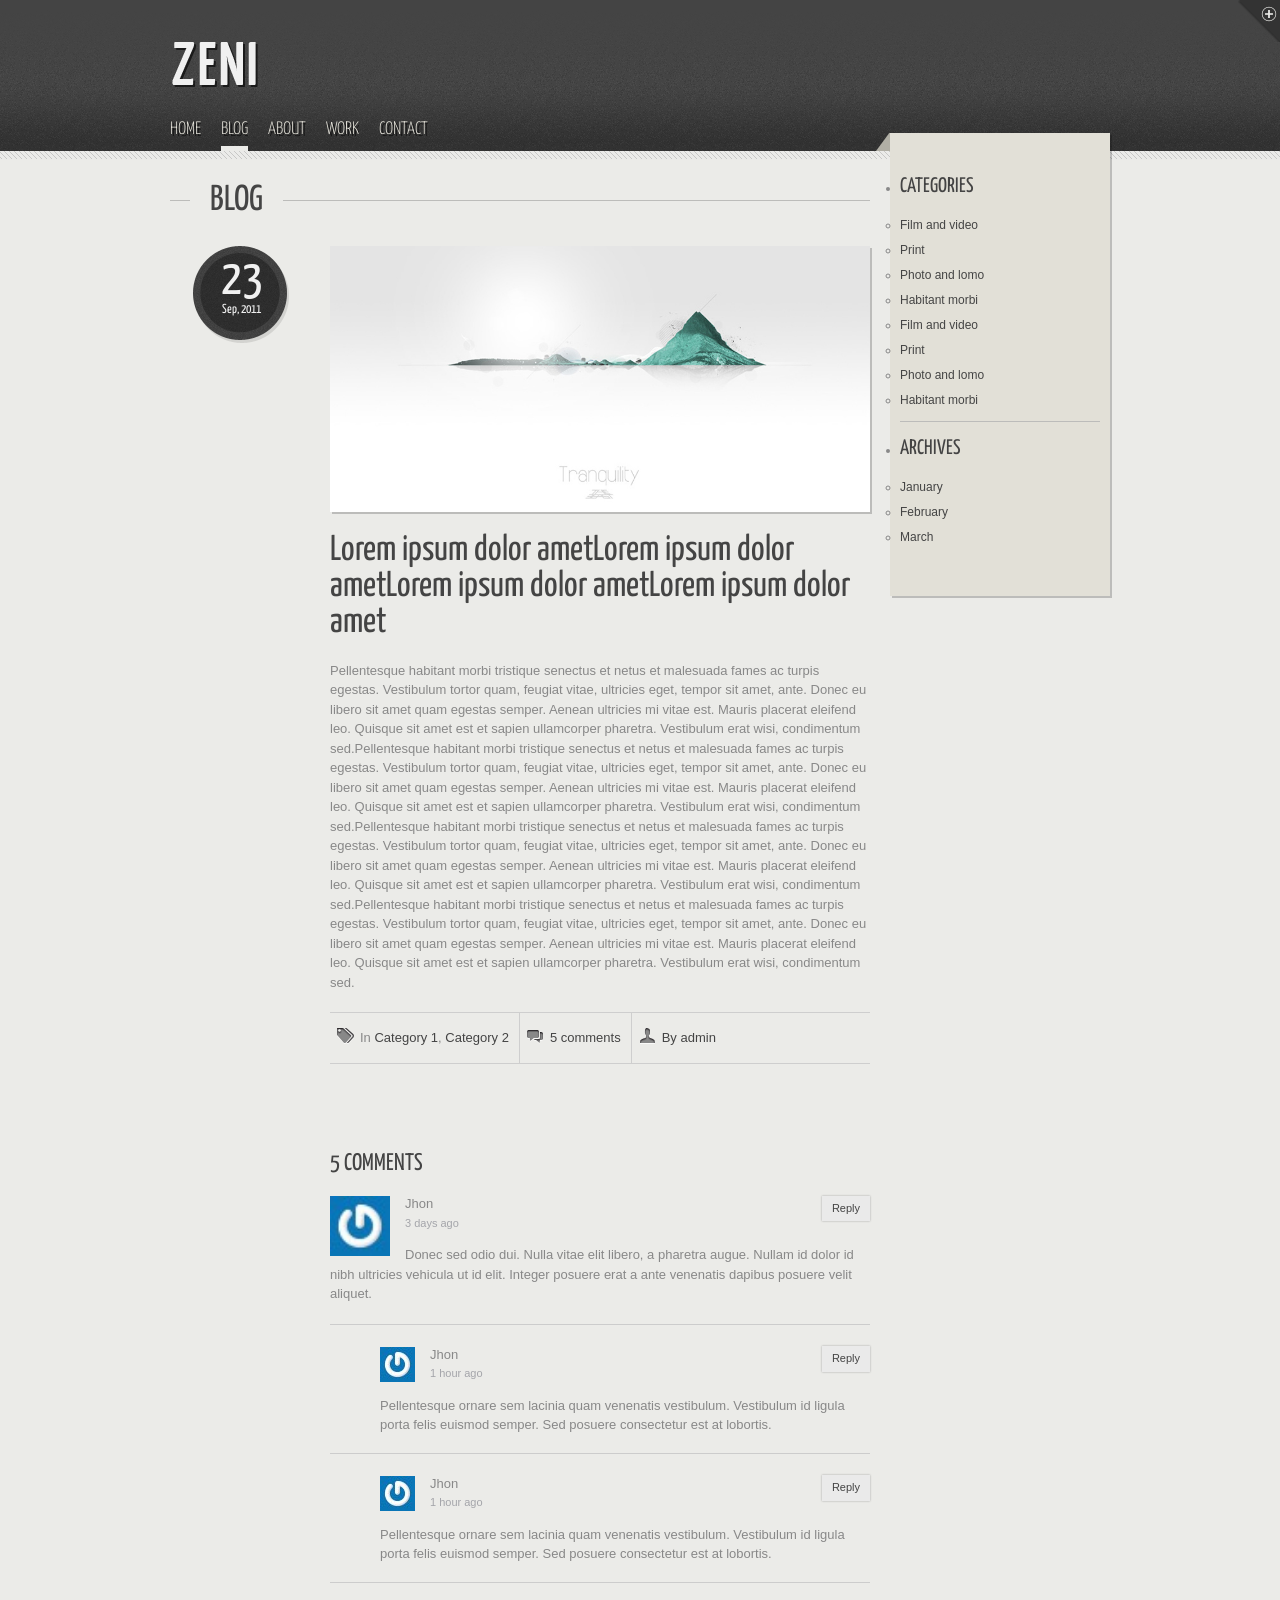
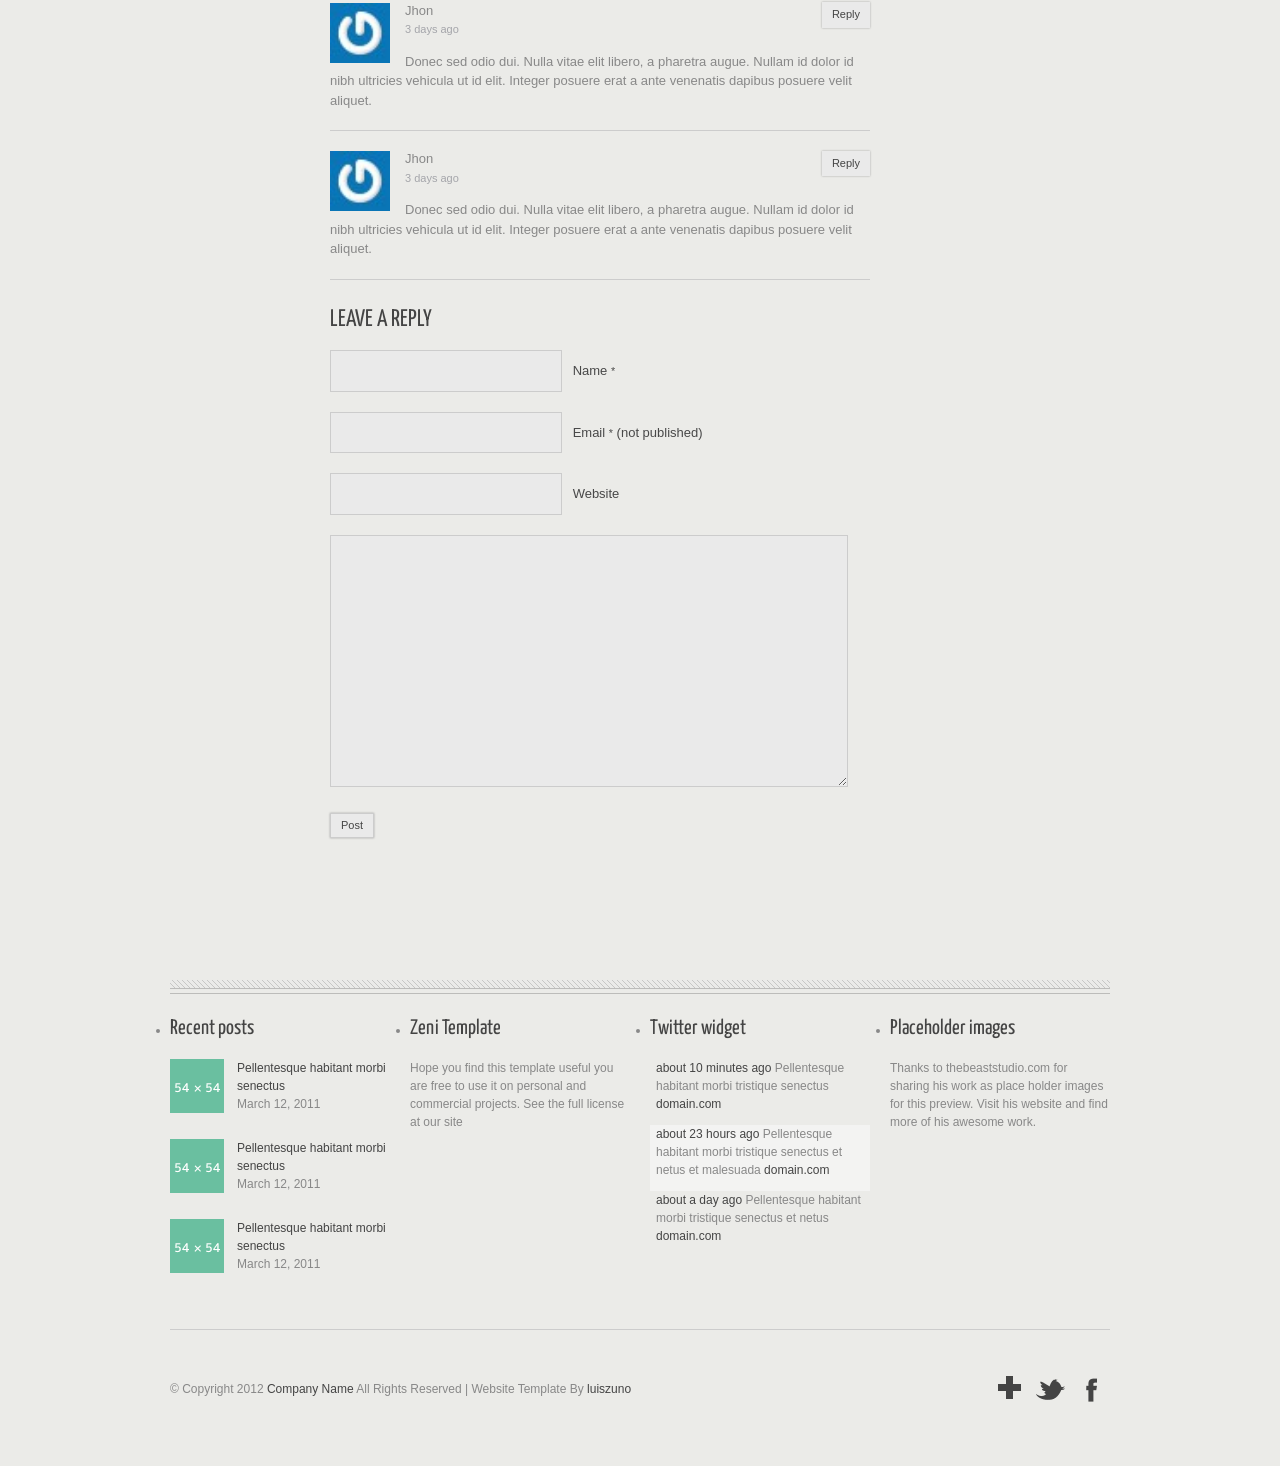
==== single.html @ a1947a01 "updated theme" ====
<!doctype html>
<html class="no-js" lang="en">
<head>
<title>Zeni | Single</title>
<meta charset="utf-8">
<!--[if lt IE 9]><script src="js/html5.js"></script><![endif]-->
<link rel="stylesheet" media="all" href="css/style.css">
<meta name="viewport" content="width=device-width, initial-scale=1">
<!-- JS -->
<script src="js/jquery-1.6.4.min.js"></script>
<script src="js/css3-mediaqueries.js"></script>
<script src="js/custom.js"></script>
<script src="js/tabs.js"></script>
<!-- Tweet -->
<link rel="stylesheet" href="css/jquery.tweet.css" media="all">
<!-- ENDS Tweet -->
<!-- superfish -->
<link rel="stylesheet" media="screen" href="css/superfish.css">
<script src="js/superfish-1.4.8/js/hoverIntent.js"></script>
<script src="js/superfish-1.4.8/js/superfish.js"></script>
<script src="js/superfish-1.4.8/js/supersubs.js"></script>
<!-- ENDS superfish -->
<!-- prettyPhoto -->
<script src="js/prettyPhoto/js/jquery.prettyPhoto.js"></script>
<link rel="stylesheet" href="js/prettyPhoto/css/prettyPhoto.css"  media="screen">
<!-- ENDS prettyPhoto -->
<!-- poshytip -->
<link rel="stylesheet" href="js/poshytip-1.1/src/tip-twitter/tip-twitter.css">
<link rel="stylesheet" href="js/poshytip-1.1/src/tip-yellowsimple/tip-yellowsimple.css">
<script src="js/poshytip-1.1/src/jquery.poshytip.min.js"></script>
<!-- ENDS poshytip -->
<!-- GOOGLE FONTS -->
<link href='http://fonts.googleapis.com/css?family=Yanone+Kaffeesatz:400,300' rel='stylesheet' type='text/css'>
<!-- Flex Slider -->
<link rel="stylesheet" href="css/flexslider.css">
<script src="js/jquery.flexslider-min.js"></script>
<!-- ENDS Flex Slider -->
<!-- Less framework -->
<link rel="stylesheet" media="all" href="css/lessframework.css">
<!-- modernizr -->
<script src="js/modernizr.js"></script>
<!-- SKIN -->
<link rel="stylesheet" media="all" href="css/skin.css">
<!-- reply move form -->
<script src="js/moveform.js"></script>
</head>
<body>
<header class="clearfix">
  <!-- top widget -->
  <div id="top-widget-holder">
    <div class="wrapper">
      <div id="top-widget">
        <div class="padding">
          <ul  class="widget-cols clearfix">
            <li class="first-col">
              <div class="widget-block">
                <h4>Recent posts</h4>
                <div class="recent-post"> <a href="#" class="thumb"><img src="img/dummies/54x54.gif" alt=""></a>
                  <div class="post-head"> <a href="#">Pellentesque habitant morbi senectus</a><span> March 12, 2011</span> </div>
                </div>
                <div class="recent-post"> <a href="#" class="thumb"><img src="img/dummies/54x54.gif" alt=""></a>
                  <div class="post-head"> <a href="#">Pellentesque habitant morbi senectus</a><span> March 12, 2011</span> </div>
                </div>
                <div class="recent-post"> <a href="#" class="thumb"><img src="img/dummies/54x54.gif" alt=""></a>
                  <div class="post-head"> <a href="#">Pellentesque habitant morbi senectus</a><span> March 12, 2011</span> </div>
                </div>
              </div>
            </li>
            <li class="second-col">
              <div class="widget-block">
                <h4>Dummy text</h4>
                <p>Pellentesque habitant morbi tristique senectus et netus et malesuada fames ac turpis egestas. Vestibulum tortor quam, feugiat vitae, ultricies ege. Aenean ultricies mi vitae est. Mauris placerat eleifend leo.</p>
                <p>Pellentesque habitant morbi tristique senectus et netus et malesuada.</p>
              </div>
            </li>
            <li class="third-col">
              <div class="widget-block">
                <h4>Dummy text</h4>
                <p>Pellentesque habitant morbi tristique senectus et netus et malesuada fames ac turpis egestas. Vestibulum tortor quam, feugiat vitae, ultricies ege. Aenean ultricies mi vitae est. Mauris placerat eleifend leo.</p>
                <p>Pellentesque habitant morbi tristique senectus et netus et malesuada.</p>
              </div>
            </li>
            <li class="fourth-col">
              <div class="widget-block">
                <h4>Dummy text</h4>
                <p>Pellentesque habitant morbi tristique senectus et netus et malesuada fames ac turpis egestas. Vestibulum tortor quam, feugiat vitae, ultricies ege. Aenean ultricies mi vitae est. Mauris placerat eleifend leo.</p>
                <p>Pellentesque habitant morbi tristique senectus et netus et malesuada.</p>
              </div>
            </li>
          </ul>
        </div>
      </div>
    </div>
    <a href="#" id="top-open">Menu</a> </div>
  <!-- ENDS top-widget -->
  <div class="wrapper"> <a href="index.html" id="logo"><img  src="img/logo.png" alt=""></a>
    <nav>
      <ul id="nav" class="sf-menu">
        <li><a href="index.html">HOME</a></li>
        <li class="current-menu-item"><a href="blog.html">BLOG</a></li>
        <li><a href="page.html">ABOUT</a>
          <ul>
            <li><a href="#">Submenu</a></li>
            <li><a href="#">Submenu</a></li>
            <li><a href="#">Submenu</a></li>
          </ul>
        </li>
        <li><a href="portfolio.html">WORK</a></li>
        <li><a href="contact.html">CONTACT</a></li>
      </ul>
      <div id="combo-holder"></div>
    </nav>
  </div>
</header>
<!-- MAIN -->
<div id="main">
  <div class="wrapper clearfix">
    <!-- posts list -->
    <div id="posts-list" class="single-post">
      <h2 class="page-heading"><span>BLOG</span></h2>
      <article class="format-standard">
        <div class="entry-date">
          <div class="number">23</div>
          <div class="year">Sep, 2011</div>
        </div>
        <div class="feature-image"> <a href="img/slides/01.jpg" data-rel="prettyPhoto"><img src="img/slides/01.jpg" alt=""></a> </div>
        <h2  class="post-heading"><a href="single.html">Lorem ipsum dolor ametLorem ipsum dolor ametLorem ipsum dolor ametLorem ipsum dolor amet</a></h2>
        <div class="post-content">Pellentesque habitant morbi tristique senectus et netus et malesuada fames ac turpis egestas. Vestibulum tortor quam, feugiat vitae, ultricies eget, tempor sit amet, ante. Donec eu libero sit amet quam egestas semper. Aenean ultricies mi vitae est. Mauris placerat eleifend leo. Quisque sit amet est et sapien ullamcorper pharetra. Vestibulum erat wisi, condimentum sed.Pellentesque habitant morbi tristique senectus et netus et malesuada fames ac turpis egestas. Vestibulum tortor quam, feugiat vitae, ultricies eget, tempor sit amet, ante. Donec eu libero sit amet quam egestas semper. Aenean ultricies mi vitae est. Mauris placerat eleifend leo. Quisque sit amet est et sapien ullamcorper pharetra. Vestibulum erat wisi, condimentum sed.Pellentesque habitant morbi tristique senectus et netus et malesuada fames ac turpis egestas. Vestibulum tortor quam, feugiat vitae, ultricies eget, tempor sit amet, ante. Donec eu libero sit amet quam egestas semper. Aenean ultricies mi vitae est. Mauris placerat eleifend leo. Quisque sit amet est et sapien ullamcorper pharetra. Vestibulum erat wisi, condimentum sed.Pellentesque habitant morbi tristique senectus et netus et malesuada fames ac turpis egestas. Vestibulum tortor quam, feugiat vitae, ultricies eget, tempor sit amet, ante. Donec eu libero sit amet quam egestas semper. Aenean ultricies mi vitae est. Mauris placerat eleifend leo. Quisque sit amet est et sapien ullamcorper pharetra. Vestibulum erat wisi, condimentum sed. </div>
        <div class="meta">
          <div class="categories">In <a href="#">Category 1</a>, <a href="#">Category 2</a></div>
          <div class="comments"><a href="#">5 comments </a></div>
          <div class="user"><a href="#">By admin</a></div>
        </div>
        <!-- comments list -->
        <div id="comments-wrap">
          <h3 class="heading">5 COMMENTS</h3>
          <ol class="commentlist">
            <li class="comment even thread-even depth-1" id="li-comment-1">
              <div id="comment-1" class="comment-body clearfix"> <img alt="" src="img/gravatar.jpg" class="avatar avatar-35 photo" height="35" width="35">
                <div class="comment-author vcard">Jhon</div>
                <div class="comment-meta commentmetadata"> <span class="comment-date">3 days ago </span> <span class="comment-reply-link-wrap"><a class="comment-reply-link" href="#respond">Reply</a></span> </div>
                <div class="comment-inner">
                  <p>Donec sed odio dui. Nulla vitae elit libero, a pharetra augue. Nullam id dolor id nibh ultricies vehicula ut id elit. Integer posuere erat a ante venenatis dapibus posuere velit aliquet.</p>
                </div>
              </div>
              <!-- child -->
              <ul class='children'>
                <li class="comment even alt depth-2" id="li-comment-2-1">
                  <div id="comment-2" class="comment-body clearfix"> <img alt="" src="img/gravatar.jpg" class="avatar avatar-35 photo" height="35" width="35">
                    <div class="comment-author vcard">Jhon</div>
                    <div class="comment-meta commentmetadata"> <span class="comment-date">1 hour ago </span> <span class="comment-reply-link-wrap"><a class="comment-reply-link" href="#respond">Reply</a></span> </div>
                    <div class="comment-inner">
                      <p>Pellentesque ornare sem lacinia quam venenatis vestibulum. Vestibulum id ligula porta felis euismod semper. Sed posuere consectetur est at lobortis.</p>
                    </div>
                  </div>
                </li>
                <li class="comment odd alt depth-2" id="li-comment-2-2">
                  <div id="comment-3" class="comment-body clearfix"> <img alt="" src="img/gravatar.jpg" class="avatar avatar-35 photo" height="35" width="35">
                    <div class="comment-author vcard">Jhon</div>
                    <div class="comment-meta commentmetadata"> <span class="comment-date">1 hour ago </span> <span class="comment-reply-link-wrap"><a class="comment-reply-link" href="#respond">Reply</a></span> </div>
                    <div class="comment-inner">
                      <p>Pellentesque ornare sem lacinia quam venenatis vestibulum. Vestibulum id ligula porta felis euismod semper. Sed posuere consectetur est at lobortis.</p>
                    </div>
                  </div>
                </li>
              </ul>
              <!-- ENDS child -->
            </li>
            <li class="comment odd thread-even depth-1" id="li-comment-3">
              <div id="comment-4" class="comment-body clearfix"> <img alt="" src="img/gravatar.jpg" class="avatar avatar-35 photo" height="35" width="35">
                <div class="comment-author vcard">Jhon</div>
                <div class="comment-meta commentmetadata"> <span class="comment-date">3 days ago </span> <span class="comment-reply-link-wrap"><a class="comment-reply-link" href="#respond">Reply</a></span> </div>
                <div class="comment-inner">
                  <p>Donec sed odio dui. Nulla vitae elit libero, a pharetra augue. Nullam id dolor id nibh ultricies vehicula ut id elit. Integer posuere erat a ante venenatis dapibus posuere velit aliquet.</p>
                </div>
              </div>
            </li>
            <li class="comment even thread-even depth-1" id="li-comment-4">
              <div id="comment-5" class="comment-body clearfix"> <img alt="" src="img/gravatar.jpg" class="avatar avatar-35 photo" height="35" width="35">
                <div class="comment-author vcard">Jhon</div>
                <div class="comment-meta commentmetadata"> <span class="comment-date">3 days ago </span> <span class="comment-reply-link-wrap"><a class="comment-reply-link" href="#respond">Reply</a></span> </div>
                <div class="comment-inner">
                  <p>Donec sed odio dui. Nulla vitae elit libero, a pharetra augue. Nullam id dolor id nibh ultricies vehicula ut id elit. Integer posuere erat a ante venenatis dapibus posuere velit aliquet.</p>
                </div>
              </div>
            </li>
          </ol>
        </div>
        <!-- ENDS comments list -->
        <!-- Respond -->
        <div id="respond">
          <div class="cancel-comment-reply"><a id="cancel-comment-reply-link" href="#respond" style="display:none;">Cancel reply</a></div>
          <form action="#" method="post" id="commentform">
            <h3 class="heading">LEAVE A REPLY</h3>
            <input type="text" name="author" id="author" value="" tabindex="1">
            <label for="author">Name <small>*</small></label>
            <br/>
            <input type="text" name="email" id="email" value="" tabindex="2">
            <label for="email">Email <small>*</small> <span>(not published)</span></label>
            <br/>
            <input type="text" name="url" id="url" value="" tabindex="3">
            <label for="url">Website</label>
            <textarea name="comment" id="comment"  tabindex="4"></textarea>
            <p>
              <input name="submit" type="submit" id="submit" tabindex="5" value="Post">
            </p>
          </form>
        </div>
        <div class="clearfix"></div>
        <!-- ENDS Respond -->
      </article>
    </div>
    <!-- ENDS posts list -->
    <!-- sidebar -->
    <aside id="sidebar">
      <ul>
        <li class="block">
          <h4>CATEGORIES</h4>
          <ul>
            <li class="cat-item"><a href="#">Film and video</a></li>
            <li class="cat-item"><a href="#">Print</a></li>
            <li class="cat-item"><a href="#">Photo and lomo</a></li>
            <li class="cat-item"><a href="#">Habitant morbi</a></li>
            <li class="cat-item"><a href="#">Film and video</a></li>
            <li class="cat-item"><a href="#">Print</a></li>
            <li class="cat-item"><a href="#">Photo and lomo</a></li>
            <li class="cat-item"><a href="#">Habitant morbi</a></li>
          </ul>
        </li>
        <li class="block">
          <h4>ARCHIVES</h4>
          <ul>
            <li class="cat-item"><a href="#">January</a></li>
            <li class="cat-item"><a href="#">February</a></li>
            <li class="cat-item"><a href="#">March</a></li>
          </ul>
        </li>
      </ul>
      <em id="corner"></em> </aside>
    <!-- ENDS sidebar -->
  </div>
</div>
<!-- ENDS MAIN -->
<footer>
  <div class="wrapper">
    <ul  class="widget-cols clearfix">
      <li class="first-col">
        <div class="widget-block">
          <h4>Recent posts</h4>
          <div class="recent-post"> <a href="#" class="thumb"><img src="img/dummies/54x54.gif" alt=""></a>
            <div class="post-head"> <a href="#">Pellentesque habitant morbi senectus</a><span> March 12, 2011</span> </div>
          </div>
          <div class="recent-post"> <a href="#" class="thumb"><img src="img/dummies/54x54.gif" alt=""></a>
            <div class="post-head"> <a href="#">Pellentesque habitant morbi senectus</a><span> March 12, 2011</span> </div>
          </div>
          <div class="recent-post"> <a href="#" class="thumb"><img src="img/dummies/54x54.gif" alt=""></a>
            <div class="post-head"> <a href="#">Pellentesque habitant morbi senectus</a><span> March 12, 2011</span> </div>
          </div>
        </div>
      </li>
      <li class="second-col">
        <div class="widget-block">
          <h4>Zeni Template</h4>
          <p>Hope you find this template useful you are free to use it on personal and commercial projects. See the full license at our site</p>
        </div>
      </li>
      <li class="third-col">
        <div class="widget-block">
          <div id="tweets" class="footer-col tweet">
            <h4>Twitter widget</h4>
            <ul class="tweet_list">
              <li class="tweet_first tweet_odd"><span class="tweet_time"><a href="#">about 10 minutes ago</a></span> <span class="tweet_text">Pellentesque habitant morbi tristique senectus <a href="#">domain.com</a></span></li>
              <li class="tweet_even"><span class="tweet_time"><a href="#">about 23 hours ago</a></span> <span class="tweet_text">Pellentesque habitant morbi tristique senectus et netus et malesuada <a href="#">domain.com</a></span></li>
              <li class="tweet_odd"><span class="tweet_time"><a href="#">about a day ago</a></span> <span class="tweet_text">Pellentesque habitant morbi tristique senectus et netus <a href="#">domain.com</a></span></li>
            </ul>
          </div>
        </div>
      </li>
      <li class="fourth-col">
        <div class="widget-block">
          <h4>Placeholder images</h4>
          <p>Thanks to thebeaststudio.com for sharing his work as place holder images for this preview. Visit his website and find more of his awesome work.</p>
        </div>
      </li>
    </ul>
    <div class="footer-bottom">
      <div class="left">&copy; Copyright 2012 <a href="#">Company Name</a> All Rights Reserved | Website Template By <a target="_blank" href="http://www.luiszuno.com">luiszuno</a></div>
      <div class="right">
        <ul id="social-bar">
          <li><a href="#" title="Become a fan" class="poshytip"><img src="img/social/facebook.png" alt=""></a></li>
          <li><a href="#" title="Follow my tweets" class="poshytip"><img src="img/social/twitter.png" alt=""></a></li>
          <li><a href="#" title="Add to the circle" class="poshytip"><img src="img/social/plus.png" alt=""></a></li>
        </ul>
      </div>
    </div>
  </div>
</footer>
</body>
</html>
---- css/style.css ----
/* Import other css */
@import url('reset.css');
@import url('social.css');
@import url('comments.css');
@import url('widgets.css');


/* GENERAL ------------------------------------------------------------*/

article, aside, canvas, figure, figure img, figcaption, hgroup,
footer, header, nav, section, audio, video {
	display: block;
}

.clearfix{ clear:both; }

.clearfix:after {
	content: ".";
	display: block;
	clear: both;
	visibility: hidden;
	line-height: 0;
	height: 0;
}


.wrapper{
	margin: 0 auto; 
	position: relative;
}

body{
	font-family: Helvetica, Arial, sans-serif;
	font-size: 13px;
}



body p{
	margin-bottom: 21px;
}

body a{
	text-decoration: none;
	
	-webkit-transition: color 0.3s ease;
	-moz-transition: color 0.3s ease;
	-o-transition: color 0.3s ease;
	transition: color 0.3s ease;
}



#logo{
	display: inline-block;
	padding-top: 40px;
	padding-bottom: 30px;
}

#logo:hover{ opacity: 0.8;}

h1,h2,h3,h4,h5,h6{
	font-family: 'Yanone Kaffeesatz', Arial, sans-serif;
	font-weight: 400;
}

h1{ font-size: 48px;}

h2{ font-size: 36px; }

h3{ font-size: 24px; }

h4{ font-size: 21px; }

h5{ font-size: 18px; }

h6{ font-size: 14px; }

#main,
footer,
aside{ line-height: 1.5em; }


.wrapper {
	width: 940px;
}

.right{
	float: right;
}

.left{
	float: left;
}


.right:after {
	content: ".";
	display: block;
	clear: both;
	visibility: hidden;
	line-height: 0;
	height: 0;
}

#top-widget-holder,
footer,
aside{
    font-size: 12px;
    line-height: 1.5em;
}

.page-heading{
	text-align: left;
	margin-bottom: 15px;
	background: url(../img/div-line.png) repeat-x center center;
}

.page-heading span{
	padding: 0px 20px;
	margin-left: 20px;
}


/* WIDGETS------------------------------------------------*/

#top-widget-holder{
    z-index: 1000;
    position: relative;
    
    -webkit-box-shadow: 0px 1px 2px rgba(0,0,0,.5); 
    -moz-box-shadow: 0px 1px 2px rgba(0,0,0,.5);
    -o-box-shadow: 0px 1px 2px rgba(0,0,0,.5);
    box-shadow: 0px 1px 2px rgba(0,0,0,.5);
}

#top-widget{
	display: none;
}

#top-widget .padding{
	padding-top: 20px;
    padding-bottom: 30px;
}

#top-open{
	position: absolute;
	bottom: -42px;
	right: 0px;
	display: block;
	width: 42px;
	height: 42px;
	background: url(../img/top-open.png) no-repeat 0px 0px ;
	
	text-indent: -9000px;
}

#top-open.tab-closed{
	background-position: -44px 0px;	
}

/* WIDGET COLS ------------------------------------------------------------*/

.widget-cols h4{
	margin-bottom: 21px;
}

.widget-cols>li{
	width: 220px;
	float: left;
	margin-right: 20px;
}

.widget-cols>li.fourth-col{
	margin-right: 0px;
}


/* COMBO NAVIGATION ------------------------------------------------------------*/
#comboNav {
  width: 100%;
  margin-top: 40px;
  margin-bottom: 30px;
  float: left;
}

/* NAVIGATION ------------------------------------------------------------*/


nav{
	margin-top: 0px;
	height: 30px;
}


nav a{
	text-decoration: none;
}

#nav li{
	margin-right: 20px;
}

#nav>li>a{
	font-family: 'Yanone Kaffeesatz', Arial, sans-serif;
	font-size: 18px;
	font-weight: 300;
	display: block;
	overflow: hidden;
	padding: 0px 0px 7px 0px;
	text-shadow: 2px 2px 0px rgba(0, 0, 0, .6);
}


#nav>li.current-menu-item>a,
#nav>li.current_page_item>a{
	border-bottom: solid #ebebe8 5px;
}



/* sub navigation -----------------------------------------------------*/

#nav>li ul{
	display: block;
	margin-top: -10px;
	
	-webkit-box-shadow: 2px 2px 0px rgba(0,0,0,.2);
	-moz-box-shadow: 2px 2px 0px rgba(0,0,0,.2);
	-o-box-shadow: 2px 2px 0px rgba(0,0,0,.2);
	box-shadow: 2px 2px 0px rgba(0,0,0,.2);
	
}

#nav>li ul li a{
	display: block;
	padding: 15px 20px;
	display: block;
	font-size: 11px;
	text-decoration: none;
}

#nav>li ul li a span{
	display: block;
}



/* BREADCRUMBS ------------------------------------------------------------*/

.breadcrumbs{
	position: absolute;
	overflow: hidden;
	top: -18px;
	left: 0px;
	height: auto;
	font-size: 11px;
}

.breadcrumbs a{
	text-decoration: none;
	
	-webkit-transition: all 0.3s ease;
	-moz-transition: all 0.3s ease;
	-o-transition: all 0.3s ease;
	transition: all 0.3s ease;
}

.breadcrumbs li{
	display: inline;
}


.breadcrumbs li strong{
	font-weight: bold;
	font-size: 21px;
}

/* CONTACT CONTENT ------------------------------------------------------------*/

#contactForm{
	position: relative;
	width: 700px;
	float: left;
	margin-right: 20px;
}

#contact-sidebar{
	position: relative;
	width: 200px; /* 220 - 20 padding */
	float: left;
	padding: 20px 10px 20px 10px;
	-webkit-box-shadow: 2px 2px 0px rgba(0,0,0,.2);
	-moz-box-shadow: 2px 2px 0px rgba(0,0,0,.2);
	-o-box-shadow: 2px 2px 0px rgba(0,0,0,.2);
	box-shadow: 2px 2px 0px rgba(0,0,0,.2);
}

/* SIDEBAR ------------------------------------------------------------*/

#sidebar{
	position: relative;
	width: 200px; /* 220 - 20 padding */
	float: left;
	padding: 45px 10px 20px 10px;
	margin-top: -58px;
	margin-bottom: 40px;
	-webkit-box-shadow: 2px 2px 0px rgba(0,0,0,.2);
	-moz-box-shadow: 2px 2px 0px rgba(0,0,0,.2);
	-o-box-shadow: 2px 2px 0px rgba(0,0,0,.2);
	box-shadow: 2px 2px 0px rgba(0,0,0,.2);
}

#sidebar .block{
	margin-bottom: 18px;
	padding-bottom: 5px;
}

#sidebar .block:last-child{
	border-bottom: none;
}

#sidebar h4,
#contact-sidebar h4{
	margin-bottom: 20px;
}

#sidebar li{
	margin-bottom: 7px;
}

/* HOME ------------------------------------------------------------*/

.home-block{
	margin-bottom: 20px;
}

.home-block-heading{
	text-align: center;
	margin-bottom: 40px;
	background: url(../img/div-line.png) repeat-x center center;
}

.home-block-heading span{
	padding: 0px 20px;
}

.home-block figure{
	float: left;
	margin-right: 20px;
	margin-bottom: 20px;
	position: relative;
	overflow: hidden;
	line-height: 1.2em;
	
	-webkit-box-shadow: 0px 0px 2px rgba(0,0,0,.2); 
    -moz-box-shadow: 0px 0px 2px rgba(0,0,0,.2);
    -o-box-shadow: 0px 0px 2px rgba(0,0,0,.2);
    box-shadow: 0px 0px 2px rgba(0,0,0,.2);
}

.home-block figure .thumb{
	display: block;
	
}


.home-block figure img{
	max-width: 100%;
	opacity: .999;
		
	-webkit-transition: all 0.3s ease;
	-moz-transition: all 0.3s ease;
	-o-transition: all 0.3s ease;
	transition: all 0.3s ease;
}

.home-block figure a:hover img{
	opacity: 0.1;
	line-height: 0em;
}


.home-block figure.last{
	margin-right: 0px;
}

.home-block figcaption{
	position: absolute;
	top: 0px;
	left: 0px;
	width: 100%;
	height: 100%;
}

/* modernizr fix for ie 8 and earlier */

.no-opacity .home-block figcaption{
	display: none;
}

.no-opacity .home-block figure:hover figcaption{
	display: block;
}

.home-block figure .opener{
	display: block;
	position: absolute;
	top: 0px;
	left: 0px;
	height: 100%;
	width: 100%;
	z-index: 999;
}

.opacity .home-block figure .opener{ display: none; }

.home-block figcaption strong,
.home-block figcaption span,
.home-block figcaption em{
	display: block;
	margin-left: 17px;
	margin-right: 17px;
}

.home-block figcaption strong{ 
	font-weight: bold;
	line-height: 1.3em;
	margin-bottom: 7px;
	margin-top: 17px;
}

.home-block figcaption span{ 
	font-size: 11px;
	margin-bottom: 7px;
}

.home-block figcaption em{ 
	font-size: 11px;
	font-weight: bold;
	font-style: normal;
	position: absolute;
	bottom: 10px;
}

.home-block figcaption em{ font-weight: bold; }

.one-third-thumbs figure{ width: 300px; }

.one-fourth-thumbs figure{ width: 220px; }

.more-link{
	margin-bottom: 0px;
}

/* MAIN ------------------------------------------------------------*/

#main{
	padding-top: 40px;
	background: url(../img/oblique-lines.png) repeat-x;
	margin-bottom: 60px;
}

/* PORTFOLIO ------------------------------------------------------------*/

.portfolio-thumbs{
	width: 960px;
	padding-top: 20px;
}

.portfolio-thumbs figure{ width: 300px; }

.portfolio-thumbs figure{
	float: left;
	margin-right: 20px;
	margin-bottom: 20px;
	position: relative;
	overflow: hidden;
	line-height: 1.2em;
}

.portfolio-thumbs figure .thumb{
	display: block;
}

.portfolio-thumbs figure img{
	max-width: 100%;
	opacity: .999;
		
	-webkit-transition: all 0.3s ease;
	-moz-transition: all 0.3s ease;
	-o-transition: all 0.3s ease;
	transition: all 0.3s ease;
}

.portfolio-thumbs figure a:hover img{
	opacity: 0.1;
	line-height: 0em;
}

.portfolio-thumbs figcaption{
	position: absolute;
	top: 0px;
	left: 0px;
	width: 100%;
	height: 100%;
}

.portfolio-thumbs figcaption strong,
.portfolio-thumbs figcaption span,
.portfolio-thumbs figcaption em{
	display: block;
	margin-left: 17px;
	margin-right: 17px;
}

.portfolio-thumbs figcaption strong{ 
	font-weight: bold;
	line-height: 1.3em;
	margin-bottom: 7px;
	margin-top: 17px;
}

.portfolio-thumbs figcaption span{ 
	font-size: 11px;
	margin-bottom: 7px;
}

.portfolio-thumbs figcaption em{ 
	font-size: 11px;
	font-weight: bold;
	font-style: normal;
	position: absolute;
	bottom: 10px;
}


/* modernizr fix for ie 8 and earlier */

.no-opacity .portfolio-thumbs figcaption{
	display: none;
}

.no-opacity .portfolio-thumbs figure:hover figcaption{
	display: block;
}

.portfolio-thumbs figure .opener{
	display: block;
	position: absolute;
	top: 0px;
	left: 0px;
	height: 100%;
	width: 100%;
	z-index: 999;
}

.opacity .portfolio-thumbs figure .opener{ display: none; }

/* PROJECT ------------------------------------------------------------*/


.project-heading{
	margin: 44px 24px 44px 0px;
}


.project-heading h2{
	float: left;
	margin-right: 20px;
}

.project-heading .launch{
	display: block;
	float: left;
	text-decoration: none;
	padding-top: 5px;
	
	-webkit-transition: all 0.3s ease;
	-moz-transition: all 0.3s ease;
	-o-transition: all 0.3s ease;
	transition: all 0.3s ease;
}


.project-description{
	float: left;
	width: 700px;
	margin-bottom: 70px;
	margin-right: 20px;
}

.project-info{
	float: left;
	width: 220px;
	margin-bottom: 70px;
}

.project-info strong{ font-weight: bold; }

.project-pager{
	overflow: hidden;
	margin: 0px;
	padding-bottom: 24px;
	border-top: 1px solid rgba(0, 0, 0, 0.1);
	padding-top: 24px;
}

.project-pager a{
	text-decoration: none;
	
	-webkit-transition: all 0.3s ease;
	-moz-transition: all 0.3s ease;
	-o-transition: all 0.3s ease;
	transition: all 0.3s ease;
}

.project-pager a:hover{
	text-decoration: none;
}

.project-pager .prev-project{
	float: left;
}

.project-pager .next-project{
	float: right;
}

/* RELATED PROJECTS ---------------------------------------------------*/

.related-projects{
	display: block;
	width: 940px;
	border-top: 1px solid rgba(0, 0, 0, 0.1);
	padding: 24px 0px 50px 0px;
}

.related-heading{
	font-weight: bold;
	margin: 0px 0px 24px 0px;
}

.related-projects .related-list{
	display: block;
}

.related-projects  figure{
	display: block;
	float: left;
	width: 220px;
	margin-right: 15px;
}

.related-projects  figure .last{
	margin-right: 0px;
}

.related-projects .thumb{
	display: block;
	margin-bottom: 12px;
	
	-webkit-box-shadow: 2px 2px 0px rgba(0,0,0,.2); 
	-moz-box-shadow: 2px 2px 0px rgba(0,0,0,.2);
	box-shadow: 2px 2px 0px rgba(0,0,0,.2); 
}

.related-projects .thumb:hover img{
	opacity: 0.15;
}

.related-projects figure img{
	max-width: 100%;
	
	-webkit-transition: all 0.3s ease;
	-moz-transition: all 0.3s ease;
	-o-transition: all 0.3s ease;
	transition: all 0.3s ease;
}


/* CONTACT ------------------------------------------------------------*/


#map_canvas{
	display: block;
	height: 300px;
	width: 100%;
	margin-bottom: 24px;
	margin-top: 40px;	
	-webkit-box-shadow: 2px 2px 0px rgba(0,0,0,.2);
	-moz-box-shadow: 2px 2px 0px rgba(0,0,0,.2);
	-o-box-shadow: 2px 2px 0px rgba(0,0,0,.2);
	box-shadow: 2px 2px 0px rgba(0,0,0,.2);
}

.map-content{
	margin-bottom: 60px;
	padding-bottom: 40px;
	border-bottom: 1px solid #ccc;
}

.address-block li{
	padding-left: 20px;
}

.address-block .address{ background: url(../img/icon-address.png) no-repeat top left  }

.address-block .phone{ background: url(../img/icon-phone.png) no-repeat top left}

.address-block .mobile{ background: url(../img/icon-mobile.png) no-repeat top left }

.address-block .email{ background: url(../img/icon-email.png) no-repeat top left }

/* PAGE ------------------------------------------------------------*/

.floated-content,
.fullwidth-content{
	
}

/* BLOG ------------------------------------------------------------*/

.floated-content,
#posts-list,
#post-content{
	position: relative;
	width: 700px;
	float: left;
	margin-right: 20px;
}

#posts-list .page-heading,
.fullwidth-content .page-heading,
.floated-content .page-heading{
	margin-bottom: 35px;
}

#posts-list .entry-date{
	position: absolute;
	top: 0px;
	left: 23px;
	width: 97px;
	height: 97px;
	background: url(../img/date.png) no-repeat;
	font-family: 'Yanone Kaffeesatz', Arial, sans-serif;
}

#posts-list .entry-date .number{
	font-size: 50px;
	padding-top: 25px;
	text-align: center;
}

#posts-list .entry-date .year{
	text-align: center;
	padding-top: 10px;
}


#posts-list article{
	position: relative;
	padding-left: 160px;
	margin-bottom: 40px;
}

#posts-list .feature-image,
#post-content .feature-image{
	width: 540px;
	margin-bottom: 21px;
	line-height: 0em;
	
	-webkit-box-shadow: 2px 2px 0px rgba(0,0,0,.2);
	-moz-box-shadow: 2px 2px 0px rgba(0,0,0,.2);
	-o-box-shadow: 2px 2px 0px rgba(0,0,0,.2);
	box-shadow: 2px 2px 0px rgba(0,0,0,.2);
}

#posts-list .feature-image img,
#post-content .feature-image img{
	max-width: 100%;
	-webkit-transition: all 0.3s ease;
	-moz-transition: all 0.3s ease;
	-o-transition: all 0.3s ease;
	transition: all 0.3s ease;
}

#posts-list .feature-image:hover img,
#posts-content .feature-image:hover img{
	opacity: 0.2;
}

#posts-list .post-heading{
	margin-bottom: 20px;
	line-height: 1.0em;
}

#posts-list .excerpt,
#posts-list .read-more{
	display: block;
	margin-bottom: 20px;
}

article .meta div{
	padding: 15px 10px 15px 30px;
	float: left;
	max-width: 170px;
}

article .meta .comments{
	border-left: 1px solid #cecece;	
	border-right: 1px solid #cecece;
	background: url(../img/icon-comments.png) no-repeat;
}

article .meta .user{
	background: url(../img/icon-user.png) no-repeat;
}

article .meta .categories{
	background: url(../img/icon-tags.png) no-repeat;
}

article .meta .categories,
article .meta .comments,
article .meta .user{
	background-position: 5px 12px;	
}

/* SINGLE ------------------------------------------------------------*/

.post-content{
	margin-bottom: 20px;	
}

.single-post .meta{
	margin-bottom: 50px;	
}

/* PAGE NAVIGATION ------------------------------------------------------------*/

.page-navigation{
	display: block;
	margin-left: 160px;
	margin-bottom: 0px;
}

.page-navigation a{
	display: block;
	padding: 14px 18px;
	
	-webkit-transition: all 0.3s ease;
	-moz-transition: all 0.3s ease;
	-o-transition: all 0.3s ease;
	transition: all 0.3s ease;
	
	-webkit-box-shadow: 2px 2px 0px rgba(0,0,0,.2);
	-moz-box-shadow: 2px 2px 0px rgba(0,0,0,.2);
	-o-box-shadow: 2px 2px 0px rgba(0,0,0,.2);
	box-shadow: 2px 2px 0px rgba(0,0,0,.2);
	
	text-shadow: 0 -1px 0px rgba(0, 0, 0, 0.8);
}

.page-navigation .nav-next{
	float: left;
}

.page-navigation .nav-previous{
	float: right;
}

/* PAGER ------------------------------------------------------------*/

.pager{
	overflow: hidden;
	display: block;
	font-size: 11px;
	margin: 0px 0px 0px 0px;
	padding-bottom: 70px;
}

.pager li{
	display: block;
	margin-right: 5px;
	float: left;
}

.pager li a{
	display: block;
	width: 100%;
	height: 100%;
	text-align: center;
	text-decoration: none;
	width: 20px;
	border: 1px solid #ccc;
	line-height: 20px;
	
	-webkit-transition: all 0.3s ease;
	-moz-transition: all 0.3s ease;
	-o-transition: all 0.3s ease;
	transition: all 0.3s ease;
}

.pager .paged{
	float:right;
	font-style:italic;
}


/* SLIDER-HOLDER ------------------------------------------------------------*/

#slider-holder{
	padding-bottom: 50px;
}

.home-slider{
	float: left;
}

#slider-holder #headline{
	position: relative;
	float: right;
	width: 260px; /* 300 - 40 padding */
	min-height: 275px;
	margin-top: -58px;
	padding: 70px 20px 20px 20px;;
	
	-webkit-box-shadow: 2px 2px 0px rgba(0,0,0,.2);
	-moz-box-shadow: 2px 2px 0px rgba(0,0,0,.2);
	-o-box-shadow: 2px 2px 0px rgba(0,0,0,.2);
	box-shadow: 2px 2px 0px rgba(0,0,0,.2);
	
	text-shadow: 0 1px 0px rgba(255, 255, 255, 0.8);
}

#headline h1{ 
	margin-bottom: 30px;
	line-height: 1.0em;
}


#headline em#corner,
#sidebar em#corner{
	display: block;
	position: absolute;
	top:0px;
	left: -14px;
	width: 14px;
	height: 18px;	
	background: url(../img/sidebar-corner.png) no-repeat;
}


/* FOOTER ------------------------------------------------------------*/


.footer-bottom{
	margin-top: 30px;
}

footer .wrapper,
.footer-bottom{
	padding-top: 40px;
}



/* FOOTER BOTTOM ------------------------------------------------------------*/

.footer-bottom{
	margin-bottom: 60px;
	overflow: hidden;
}

.footer-bottom .left{
	width: 50%;
	padding-top: 10px;
	float: left;
}

.footer-bottom .right{
	width: 50%;
	float: right;
}
---- css/superfish.css ----
/*** ESSENTIAL STYLES ***/

.sf-menu, .sf-menu * {
	margin:			0;
	padding:		0;
	list-style:		none;
}
.sf-menu {
	
}
.sf-menu ul {
	position:		absolute;
	top:			-999em;
	width:			10em; /* left offset of submenus need to match (see below) */
}
.sf-menu ul li {
	width:			100%;
}
.sf-menu li:hover {
	visibility:		inherit; /* fixes IE7 'sticky bug' */
}
.sf-menu li {
	float:			left;
	position:		relative;
}
.sf-menu a {
	display:		block;
	position:		relative;
}
.sf-menu li:hover ul,
.sf-menu li.sfHover ul {
	left:			0;
	top:			2.5em; /* match top ul list item height */
	z-index:		99;
}
ul.sf-menu li:hover li ul,
ul.sf-menu li.sfHover li ul {
	top:			-999em;
}
ul.sf-menu li li:hover ul,
ul.sf-menu li li.sfHover ul {
	left:			10em; /* match ul width */
	top:			0;
}
ul.sf-menu li li:hover li ul,
ul.sf-menu li li.sfHover li ul {
	top:			-999em;
}
ul.sf-menu li li li:hover ul,
ul.sf-menu li li li.sfHover ul {
	left:			10em; /* match ul width */
	top:			0;
}
---- js/poshytip-1.1/src/tip-twitter/tip-twitter.css ----
.tip-twitter {
	opacity:0.8;
	z-index:1000;
	text-align:left;
	border-radius:4px;
	-moz-border-radius:4px;
	-webkit-border-radius:4px;
	padding:8px 8px;
	max-width:200px;
	color:#fff;
	background-color:#000;
	/**
	 * - If you set a background-image, border/padding/background-color will be ingnored.
	 *   You can set any padding to .tip-inner instead if you need.
	 * - If you want a tiled background-image and border/padding for the tip,
	 *   set the background-image to .tip-inner instead.
	 */
}
.tip-twitter .tip-inner {
	font:bold 11px/14px 'Lucida Grande',sans-serif;
}

/* Configure an arrow image - the script will automatically position it on the correct side of the tip */
.tip-twitter .tip-arrow-top {
	margin-top:-5px;
	margin-left:-5px; /* approx. half the width to center it */
	top:0;
	left:50%;
	width:9px;
	height:5px;
	background:url(tip-twitter_arrows.gif) no-repeat;
}
.tip-twitter .tip-arrow-right {
	margin-top:-4px; /* approx. half the height to center it */
	margin-left:0;
	top:50%;
	left:100%;
	width:5px;
	height:9px;
	background:url(tip-twitter_arrows.gif) no-repeat -9px 0;
}
.tip-twitter .tip-arrow-bottom {
	margin-top:0;
	margin-left:-5px; /* approx. half the width to center it */
	top:100%;
	left:50%;
	width:9px;
	height:5px;
	background:url(tip-twitter_arrows.gif) no-repeat -18px 0;
}
.tip-twitter .tip-arrow-left {
	margin-top:-4px; /* approx. half the height to center it */
	margin-left:-5px;
	top:50%;
	left:0;
	width:5px;
	height:9px;
	background:url(tip-twitter_arrows.gif) no-repeat -27px 0;
}
---- js/poshytip-1.1/src/tip-yellowsimple/tip-yellowsimple.css ----
.tip-yellowsimple {
	z-index:1000;
	text-align:left;
	border:1px solid #c7bf93;
	border-radius:4px;
	-moz-border-radius:4px;
	-webkit-border-radius:4px;
	padding:6px 8px;
	min-width:50px;
	max-width:300px;
	color:#000;
	background-color:#fff9c9;
	/**
	 * - If you set a background-image, border/padding/background-color will be ingnored.
	 *   You can set any padding to .tip-inner instead if you need.
	 * - If you want a tiled background-image and border/padding for the tip,
	 *   set the background-image to .tip-inner instead.
	 */
}
.tip-yellowsimple .tip-inner {
	font:12px/16px arial,helvetica,sans-serif;
}

/* Configure an arrow image - the script will automatically position it on the correct side of the tip */
.tip-yellowsimple .tip-arrow-top {
	margin-top:-6px;
	margin-left:-5px; /* approx. half the width to center it */
	top:0;
	left:50%;
	width:9px;
	height:6px;
	background:url(tip-yellowsimple_arrows.gif) no-repeat;
}
.tip-yellowsimple .tip-arrow-right {
	margin-top:-4px; /* approx. half the height to center it */
	margin-left:0;
	top:50%;
	left:100%;
	width:6px;
	height:9px;
	background:url(tip-yellowsimple_arrows.gif) no-repeat -9px 0;
}
.tip-yellowsimple .tip-arrow-bottom {
	margin-top:0;
	margin-left:-5px; /* approx. half the width to center it */
	top:100%;
	left:50%;
	width:9px;
	height:6px;
	background:url(tip-yellowsimple_arrows.gif) no-repeat -18px 0;
}
.tip-yellowsimple .tip-arrow-left {
	margin-top:-4px; /* approx. half the height to center it */
	margin-left:-6px;
	top:50%;
	left:0;
	width:6px;
	height:9px;
	background:url(tip-yellowsimple_arrows.gif) no-repeat -27px 0;
}
---- css/lessframework.css ----
/*	Less Framework 4
	http://lessframework.com
	by Joni Korpi
	License: http://opensource.org/licenses/mit-license.php	*/


/*	Resets
	------	*/

html, body, div, span, object, iframe, h1, h2, h3, h4, h5, h6, 
p, blockquote, pre, a, abbr, address, cite, code, del, dfn, em, 
img, ins, kbd, q, samp, small, strong, sub, sup, var, b, i, hr, 
dl, dt, dd, ol, ul, li, fieldset, form, label, legend, 
table, caption, tbody, tfoot, thead, tr, th, td,
article, aside, canvas, details, figure, figcaption, hgroup, 
menu, footer, header, nav, section, summary, time, mark, audio, video {
	margin: 0;
	padding: 0;
	border: 0;
}

article, aside, canvas, figure, figure img, figcaption, hgroup,
footer, header, nav, section, audio, video {
	display: block;
}

a img {border: 0;}






/*		Default Layout: 992px. 
		Gutters: 24px.
		Outer margins: 48px.
		Leftover space for scrollbars @1024px: 32px.
-------------------------------------------------------------------------------
cols    1     2      3      4      5      6      7      8      9      10
px      68    160    252    344    436    528    620    712    804    896    */


#comboNav {
  display: none;
}

.wrapper {
	width: 940px;
	-webkit-text-size-adjust: 100%; /* Stops Mobile Safari from auto-adjusting font-sizes */
}



/*		Tablet Layout: 768px.
		Gutters: 24px.
		Outer margins: 28px.
		Inherits styles from: Default Layout.
-----------------------------------------------------------------
cols    1     2      3      4      5      6      7      8
px      68    160    252    344    436    528    620    712    */

@media only screen and (min-width: 768px) and (max-width: 991px) {
	
	
	#nav {
		display: block;
	}
	
	#comboNav {
		display: none;
	}
	
	.wrapper {
		width: 712px;
	}
	
	
	/* slider */
	
	.home-slider{
		width: 712px;
	}
	
	.home-slider-clearfix {
		clear: both;
	}
	
	/* headline */
	
	#slider-holder #headline{
		float:none;
		width: 672px; /* 712 - 40 */
		padding: 50px 20px 20px 20px;
		margin-top: 0px;
		min-height: 100px;
		border-top: 1px solid #ccc;
	}
	
	#headline em#corner{
		display: none;
	}
	
	/* widget cols */
	
	.widget-cols>li{
		width: 160px;
		float: left;
		margin-right: 24px;
	}
	
	.recent-post .post-head {
		width: 95px;
	}
	
	/* home blocks */
	
	.one-third-thumbs figure { width: 224px; }
	
	.one-fourth-thumbs figure{ 
		width: 160px;
		margin-right: 24px;
	}
		
	.home-block figcaption em,
	.home-block figcaption span{
		display: none;
	}
	
	/* sidebar */
	
	#sidebar{
		position: relative;
		background: #e2e0d7;
		width: 532px; /* 552 - 20 padding */
		float: right;
		padding: 20px 10px 20px 10px;
		margin-top: 30px;
		margin-bottom: 60px;
	}
	
	#sidebar em#corner{ display: none; }
	
	/* blog */
	
	#posts-list .feature-image,
	#post-content .feature-image{
		width: 552px;
	}
	
	/* portfolio */
	
	.portfolio-thumbs{ width: 732px; }
	
	.portfolio-thumbs figure{ width: 224px; }
	
	/* project */
	
	.project-description{ width: 528px; margin-right: 24px;}
	
	.project-info{ width: 160px; }
	
	.related-projects{
		width: 712px; 
	}
	
	.related-projects  figure{
		width: 160px;
		margin-right: 24px;
	}
	
	.related-projects figure.last{ margin-right: 0px; }
	
	/* contact */
	
	#contactForm{ 
		width: 528px;
		margin-right: 24px;
	}
	
	#contact-sidebar{ width: 140px; /* 160 - 20*/ }
}



/*		Mobile Layout: 320px.
		Gutters: 24px.
		Outer margins: 34px.
		Inherits styles from: Default Layout.
---------------------------------------------
cols    1     2      3
px      68    160    252    */

@media only screen and (max-width: 767px) {
	
	#nav {
		display: none;
	}
	
	#comboNav {
		display: block;
	}
	
	.wrapper {
		width: 252px;
	}
	
	.page-heading{ 
		text-align: center;
		background-position: 0px 15px;
	}
	
	.page-heading span{ 
		font-size: 21px;
		margin-left: 0px;
	}
	
	/* slider */
	
	.home-slider{
		width: 252px;
	}
	
	.home-slider-clearfix {
		clear: both;
	}
	
	/* home blocks */
	
	.one-third-thumbs figure,
	.one-fourth-thumbs figure { width: 100%; }
	
	/* nav */
	
	#nav>li{
		display: block;
		width: 252px;
		margin-right: 15px;
	}
	
	#nav>li a{
		border-bottom: solid #333 1px;
		padding: 10px 0px;
		text-align: center;
	}
	
	#nav>li.current-menu-item>a,
	#nav>li.current_page_item>a{
		border-bottom: solid #333 1px;
		background: rgba(0,0,0,.2);
	}	
	
	#nav>li ul{
		float:left;
		position:relative;
		width: 100%;
	}
	
	/* headline */
	
	#slider-holder #headline{
		float:none;
		width: 212px; /* 252 - 40 */
		padding: 50px 20px 20px 20px;
		margin-top: 0px;
		min-height: 100px;
		border-top: 1px solid #ccc;
	}
	
	#headline em#corner{
		display: none;
	}
	
	#headline h1,
	.home-block-heading{
		font-size: 24px;
		line-height: 1.2em;
		margin-bottom: 15px;
	}
	
	/* widget cols */
	
	.widget-cols>li{
		width: 252px;
		float: left;
		margin-right: 0px;
		border-bottom: 1px solid #ccc;
		padding-bottom: 20px;
		margin-bottom: 35px;
	}
	
	.widget-cols>li.fourth-col{ 
		border-bottom: none;
		margin-bottom: 0px;
	}
	
	header .widget-cols>li{ border-bottom-color: #4f4f4f; }
	
	/* sidebar */
	
	#sidebar{
		position: relative;
		background: #e2e0d7;
		width: 232px; /* 252 - 20 padding */
		float: right;
		padding: 20px 10px 20px 10px;
		margin-top: 30px;
		margin-bottom: 60px;
	}
	
	#sidebar em#corner{ display: none; }
	
	/* blog */
	
	.floated-content,
	#posts-list,
	#post-content{
		width: 252px;
		margin-right: 0px;
	}
	
	#posts-list article{
		padding-left: 0px;
	}
	
	#posts-list .feature-image,
	#post-content .feature-image{
		width: 252px;
	}
	
	#posts-list .post-heading{
		font-size: 24px;
	}
	
	article .meta .comments{
		border-left: none;	
		border-right: none;
	}
	
	#posts-list .entry-date{
		position: static;
		width: 100%;
		height: auto;
		background: #444;
		padding: 10px 0px;
		font-family: Helvetica, Arial, sans-serif;
		font-size: 12px;
		text-align: center;
		
		-webkit-box-shadow: 2px 2px 0px rgba(0,0,0,.2);
		-moz-box-shadow: 2px 2px 0px rgba(0,0,0,.2);
		-o-box-shadow: 2px 2px 0px rgba(0,0,0,.2);
		box-shadow: 2px 2px 0px rgba(0,0,0,.2);
	}
	
	#posts-list .entry-date .number{
		display: inline;
		padding-top: 0px;
		font-size: 12px;
	}
	
	#posts-list .entry-date .year{
		display: inline;
		padding-top: 5px;
		font-size: 12px;
	}
	
	article .meta div{
		padding: 10px 10px 10px 30px;

	}
	
	.heading{
		font-size: 21px;
	}
	
	/* page navi */ 
	
	.page-navigation{
		display: block;
		margin-left: 0px;
		margin-bottom: 60px;
	}
	
	.page-navigation a{
		padding: 7px 9px;
	}
	
	/* portfolio */
	
	.portfolio-thumbs{ width: 252px; }
	
	.portfolio-thumbs figure{ width: 252px; }
	
	
	/* project */
	
	
	.project-description{ width: 252px; margin-right: 0px;}
	
	.project-info{ width: 252px; }
	
	.project-heading .launch{ padding-top: 20px; clear: both; }
	
	.related-projects{
		width: 252px; 
	}
	
	.related-projects  figure{
		width: 252px;
		margin-right: 0px;
		margin-bottom: 20px;
	}
	
	.related-projects .heading{ font-size: 13px; }
	
	/* form */
	
	#contactForm{ width: 252px; }
	
	#contactForm label,
	#commentform label{
		padding-left: 0px;
		padding-bottom: 10px;
		margin-top: -15px;
		display: block;
	}
	
	#contact-sidebar{ width: 232px; /* 252 - 20*/ }
	
}



/*		Wide Mobile Layout: 480px.
		Gutters: 24px.
		Outer margins: 22px.
		Inherits styles from: Default Layout, Mobile Layout.
------------------------------------------------------------
cols    1     2      3      4      5
px      68    160    252    344    436    */

@media only screen and (min-width: 480px) and (max-width: 767px) {
	
	.wrapper {
		width: 436px;
	}
	
	/* slider */
	
	.home-slider{
		width: 436px;
	}
	
	.home-slider-clearfix {
		clear: both;
	}
	
	/* headline */
	
	#slider-holder #headline{
		width: 396px; /* 436 - 40 */
	}
	
	/* widget cols */
	
	.widget-cols>li{
		width: 436px;
		float: left;
		margin-right: 0px;
	}
	
	.recent-post .post-head {
		width: 372px;
	}
	
	/* nav */
	
	#nav>li{ width: 436px; }
	
	/* sidebar */
	
	#sidebar{ width: 416px; /* 436 - 20 padding */ }
	
	/* blog */
	
	.floated-content,
	#posts-list,
	#post-content{ width: 416px; }
	
	#posts-list .feature-image,
	#post-content .feature-image{
		width: 416px;
	}
	
	/* portfolio */
	
	.portfolio-thumbs{ width: 436px; }
	
	.portfolio-thumbs figure{ width: 436px; }
	
	/* project */
	
	.project-description{ width: 436px; margin-right: 0px;}
	
	.project-info{ width: 436px; }
	
	
	.related-projects{
		width: 436px; 
	}
	
	.related-projects  figure{
		width: 436px;
		margin-right: 0px;
		margin-bottom: 20px;
	}
	
	.related-projects .heading{  font-size: 13px; }
	
	/* form */
	
	#contactForm{ width: 436px; }
	
	#contact-sidebar{ width: 416px; /* 436 - 20*/ }

	
}
---- css/skin.css ----
/* GENERAL ------------------------------------------------------------*/

body{
	color: #888;
}

body,
.home-block-heading span,
.page-heading span{
	background: #ebebe8;
}

body a{ color: #444; }

body a:hover,
#top-widget-holder a:hover,
#nav>li>a:hover,
.project-heading .launch:hover{
	color: #ea4c88;
}

h1,h2,h3,h4,h5,h6{ color: #444444; }

/* Selection colours (easy to forget) */

::selection 	 	{background: #ea4c88; color: #fff; }
::-moz-selection 	{background: #ea4c88; color: #fff; }
img::selection 		{background: transparent;}
img::-moz-selection	{background: transparent;}
body {-webkit-tap-highlight-color: #ea4c88;}

/* HEADER ------------------------------------------------------------*/

header{ background: #444 url(../img/header.png) bottom left repeat-x; }


/* WIDGETS------------------------------------------------*/

#top-widget-holder{
    background: #333;
    color: #aaaaaa;
}

#top-widget-holder h4{
	color: #ebebe8;
}

#top-widget-holder a{
	color: #fff;
}

/* NAVIGATION ------------------------------------------------------------*/

nav a{ color: #E2E0D7; }

#nav>li.current-menu-item>a,
#nav>li.current_page_item>a{
	color: #E2E0D7;
}

/* sub navigation -----------------------------------------------------*/

#nav>li ul{ background: #2f2f2f; }

#nav>li ul li a{ color: #717171; }

#nav>li ul li a:hover,
#nav>li ul li:nth-child(even) a:hover{
	background: #ea4c88;
	color: #fff;
}

#nav>li ul li:nth-child(even) a{
	background: #333333;
}

/* BREADCRUMBS ------------------------------------------------------------*/

.breadcrumbs{ color: #444; }

.breadcrumbs a{ color: #888; }


/* CONTACT CONTENT ------------------------------------------------------------*/

#contact-sidebar{ background: #e2e0d7; }


/* SIDEBAR ------------------------------------------------------------*/

#sidebar{ background: #e2e0d7; }

#sidebar .block{ border-bottom: 1px solid #bcbcba; }

/* HOME ------------------------------------------------------------*/

.home-block figcaption{
	background: #ea4c88;
	color: #f1f1f1;
}

/* PORTFOLIO ------------------------------------------------------------*/

.portfolio-thumbs figcaption{
	background: #ea4c88;
	color: #f1f1f1;
}

/* PROJECT ------------------------------------------------------------*/

.project-heading .launch{ color: #888; }

.project-info strong{ color: #444; }

.project-pager a{ color: #444; }

.project-pager a:hover{ 	color: #ea4c88; }

/* RELATED PROJECTS ---------------------------------------------------*/

.related-heading{ color: #444; }

.related-projects .thumb{ background: #ea4c88 url(../img/plus.png) center center no-repeat; }


/* BLOG ------------------------------------------------------------*/

#posts-list .feature-image,
#post-content .feature-image{ background: #ea4c88 url(../img/plus.png) center center no-repeat; }

article .meta{
	border-top: 1px solid #cecece;
	border-bottom: 1px solid #cecece;
	overflow: hidden;
}

#posts-list .entry-date{ color: #f1f1f1; }

/* PAGE NAVIGATION ------------------------------------------------------------*/

.page-navigation a{
	background: #444 url(../img/noise.png) repeat;
	color: #f1f1f1;
}

.page-navigation a:hover{
	background: #ea4c88;
	color: #fff;
}

/* PAGER ------------------------------------------------------------*/

.pager li a{ color: #444; }

.pager li:hover a{
	color: #fff;
	background: #ea4c88;
}

.pager li.active a{ 
	background: #444;
	color: #fff;
}

/* SLIDER ------------------------------------------------------------*/

#slider-holder #headline{ background: #e2e0d7; }



/* FOOTER ------------------------------------------------------------*/


footer .wrapper{
	background: url(../img/footer.png) repeat-x top center;
}

.footer-bottom{
	border-top: 1px solid #ccc;
}
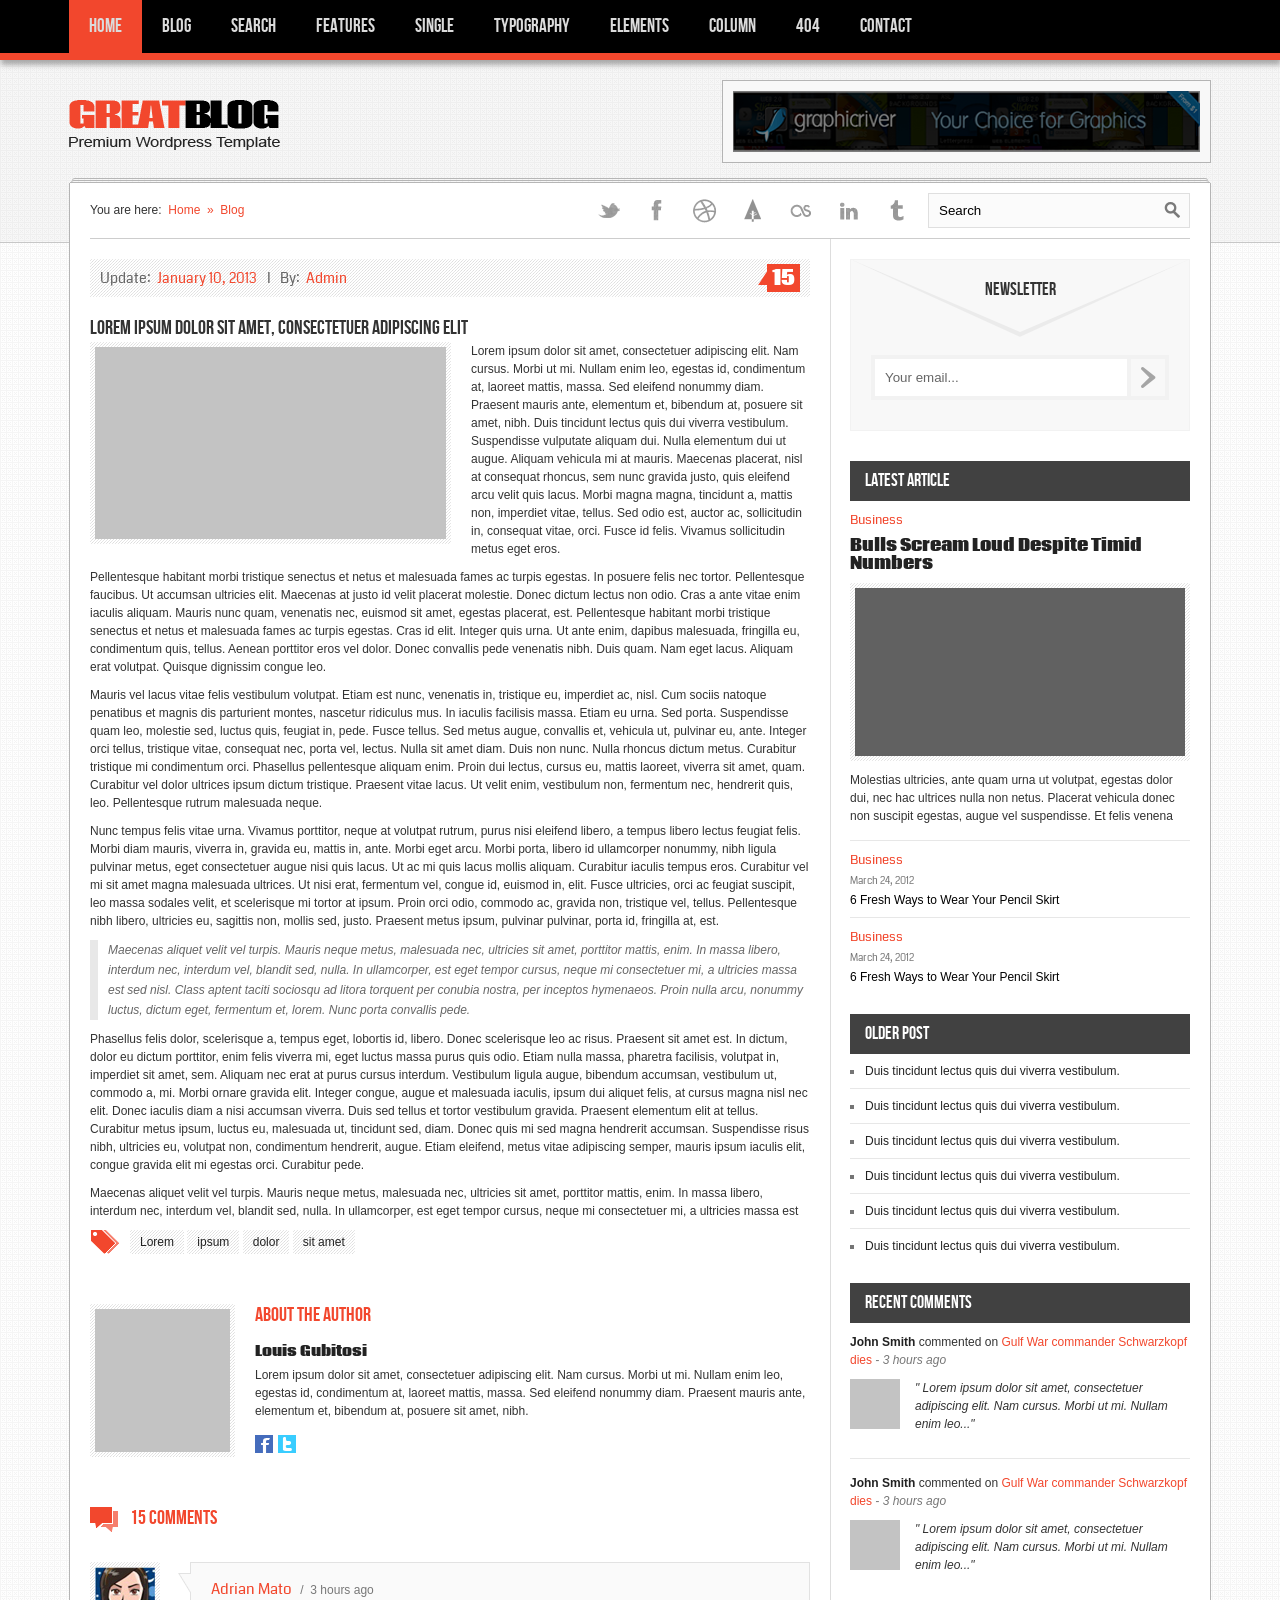
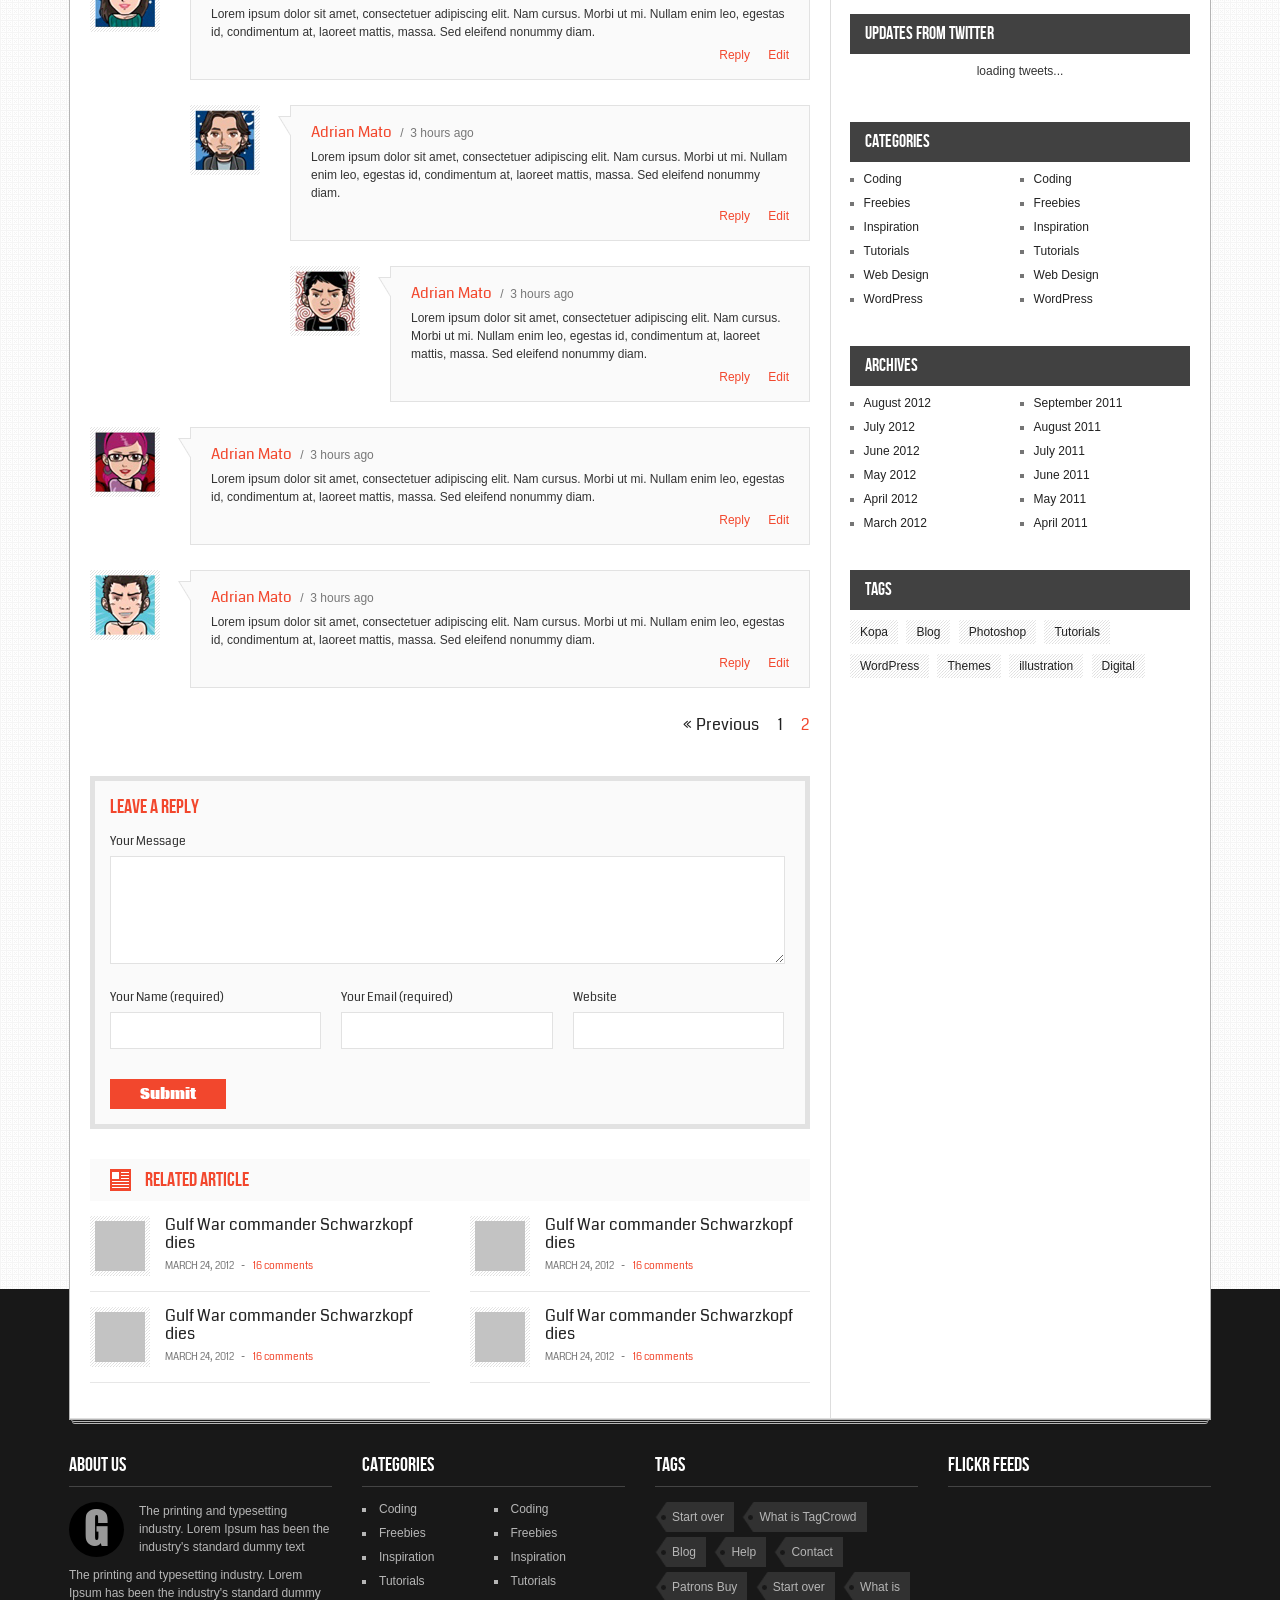
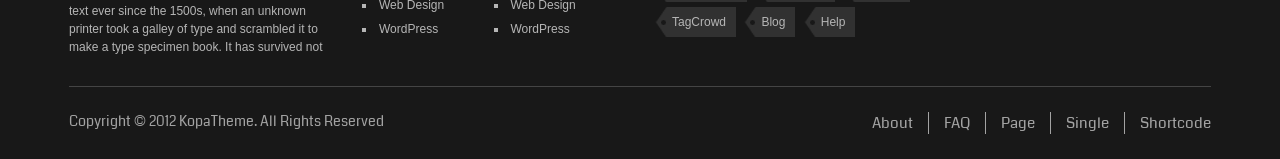
==== commit 23f74bf6: "changed to mag template" ====
--- a/single.html
+++ b/single.html
@@ -1,299 +1,572 @@
-<!doctype html>
-<html class="no-js" lang="en">
+<!DOCTYPE html>
+<html lang="en">
 <head>
-<title>Zeni | Single</title>
 <meta charset="utf-8">
-<!--[if lt IE 9]><script src="js/html5.js"></script><![endif]-->
-<link rel="stylesheet" media="all" href="css/style.css">
-<meta name="viewport" content="width=device-width, initial-scale=1">
-<!-- JS -->
-<script src="js/jquery-1.6.4.min.js"></script>
-<script src="js/css3-mediaqueries.js"></script>
-<script src="js/custom.js"></script>
-<script src="js/tabs.js"></script>
-<!-- Tweet -->
-<link rel="stylesheet" href="css/jquery.tweet.css" media="all">
-<!-- ENDS Tweet -->
-<!-- superfish -->
-<link rel="stylesheet" media="screen" href="css/superfish.css">
-<script src="js/superfish-1.4.8/js/hoverIntent.js"></script>
-<script src="js/superfish-1.4.8/js/superfish.js"></script>
-<script src="js/superfish-1.4.8/js/supersubs.js"></script>
-<!-- ENDS superfish -->
-<!-- prettyPhoto -->
-<script src="js/prettyPhoto/js/jquery.prettyPhoto.js"></script>
-<link rel="stylesheet" href="js/prettyPhoto/css/prettyPhoto.css"  media="screen">
-<!-- ENDS prettyPhoto -->
-<!-- poshytip -->
-<link rel="stylesheet" href="js/poshytip-1.1/src/tip-twitter/tip-twitter.css">
-<link rel="stylesheet" href="js/poshytip-1.1/src/tip-yellowsimple/tip-yellowsimple.css">
-<script src="js/poshytip-1.1/src/jquery.poshytip.min.js"></script>
-<!-- ENDS poshytip -->
-<!-- GOOGLE FONTS -->
-<link href='http://fonts.googleapis.com/css?family=Yanone+Kaffeesatz:400,300' rel='stylesheet' type='text/css'>
-<!-- Flex Slider -->
-<link rel="stylesheet" href="css/flexslider.css">
-<script src="js/jquery.flexslider-min.js"></script>
-<!-- ENDS Flex Slider -->
-<!-- Less framework -->
-<link rel="stylesheet" media="all" href="css/lessframework.css">
-<!-- modernizr -->
-<script src="js/modernizr.js"></script>
-<!-- SKIN -->
-<link rel="stylesheet" media="all" href="css/skin.css">
-<!-- reply move form -->
-<script src="js/moveform.js"></script>
+<title>Great Blog</title>
+<meta name="viewport" content="width=device-width, initial-scale=1.0">
+<meta name="description" content="">
+<meta name="author" content="">
+<link href="css/reset.css" rel="stylesheet">
+<link rel="stylesheet" href="css/prettyPhoto.css" type="text/css" media="screen" />
+<link rel="stylesheet" href="css/flexslider.css" type="text/css" media="screen" />
+<link rel="stylesheet" href="css/adipoli.css" type="text/css" media="screen" />
+<link href="style.css" rel="stylesheet">
+<link href="css/responsive.css" rel="stylesheet">
+
+<link href='http://fonts.googleapis.com/css?family=Coda:400,800' rel='stylesheet' type='text/css'>
+
+<!-- Le HTML5 shim, for IE6-8 support of HTML5 elements -->
+<!--[if IE 7]><link rel="stylesheet" href="css/ie7.css" type="text/css" media="all" /><![endif]-->
+<!--[if IE 8]><link rel="stylesheet" href="css/ie8.css" type="text/css" media="all" /><![endif]-->
+<!--[if IE ]><link rel="stylesheet" href="css/ie.css" type="text/css" media="all" /><![endif]-->
+<!--[if lt IE 9]>
+    <script src="http://html5shim.googlecode.com/svn/trunk/html5.js"></script>
+    <script src="http://css3-mediaqueries-js.googlecode.com/svn/trunk/css3-mediaqueries.js"></script>
+<![endif]-->
+<!-- Le fav and touch icons -->
+<link rel="shortcut icon" href="img/favicon.ico">
+<link rel="apple-touch-icon" href="img/apple-touch-icon.png">
+<link rel="apple-touch-icon" sizes="72x72" href="img/apple-touch-icon-72x72.png">
+<link rel="apple-touch-icon" sizes="114x114" href="img/apple-touch-icon-114x114.png">
+
 </head>
-<body>
-<header class="clearfix">
-  <!-- top widget -->
-  <div id="top-widget-holder">
-    <div class="wrapper">
-      <div id="top-widget">
-        <div class="padding">
-          <ul  class="widget-cols clearfix">
-            <li class="first-col">
-              <div class="widget-block">
-                <h4>Recent posts</h4>
-                <div class="recent-post"> <a href="#" class="thumb"><img src="img/dummies/54x54.gif" alt=""></a>
-                  <div class="post-head"> <a href="#">Pellentesque habitant morbi senectus</a><span> March 12, 2011</span> </div>
-                </div>
-                <div class="recent-post"> <a href="#" class="thumb"><img src="img/dummies/54x54.gif" alt=""></a>
-                  <div class="post-head"> <a href="#">Pellentesque habitant morbi senectus</a><span> March 12, 2011</span> </div>
-                </div>
-                <div class="recent-post"> <a href="#" class="thumb"><img src="img/dummies/54x54.gif" alt=""></a>
-                  <div class="post-head"> <a href="#">Pellentesque habitant morbi senectus</a><span> March 12, 2011</span> </div>
-                </div>
-              </div>
-            </li>
-            <li class="second-col">
-              <div class="widget-block">
-                <h4>Dummy text</h4>
-                <p>Pellentesque habitant morbi tristique senectus et netus et malesuada fames ac turpis egestas. Vestibulum tortor quam, feugiat vitae, ultricies ege. Aenean ultricies mi vitae est. Mauris placerat eleifend leo.</p>
-                <p>Pellentesque habitant morbi tristique senectus et netus et malesuada.</p>
-              </div>
-            </li>
-            <li class="third-col">
-              <div class="widget-block">
-                <h4>Dummy text</h4>
-                <p>Pellentesque habitant morbi tristique senectus et netus et malesuada fames ac turpis egestas. Vestibulum tortor quam, feugiat vitae, ultricies ege. Aenean ultricies mi vitae est. Mauris placerat eleifend leo.</p>
-                <p>Pellentesque habitant morbi tristique senectus et netus et malesuada.</p>
-              </div>
-            </li>
-            <li class="fourth-col">
-              <div class="widget-block">
-                <h4>Dummy text</h4>
-                <p>Pellentesque habitant morbi tristique senectus et netus et malesuada fames ac turpis egestas. Vestibulum tortor quam, feugiat vitae, ultricies ege. Aenean ultricies mi vitae est. Mauris placerat eleifend leo.</p>
-                <p>Pellentesque habitant morbi tristique senectus et netus et malesuada.</p>
-              </div>
-            </li>
-          </ul>
-        </div>
-      </div>
-    </div>
-    <a href="#" id="top-open">Menu</a> </div>
-  <!-- ENDS top-widget -->
-  <div class="wrapper"> <a href="index.html" id="logo"><img  src="img/logo.png" alt=""></a>
-    <nav>
-      <ul id="nav" class="sf-menu">
-        <li><a href="index.html">HOME</a></li>
-        <li class="current-menu-item"><a href="blog.html">BLOG</a></li>
-        <li><a href="page.html">ABOUT</a>
-          <ul>
-            <li><a href="#">Submenu</a></li>
-            <li><a href="#">Submenu</a></li>
-            <li><a href="#">Submenu</a></li>
-          </ul>
-        </li>
-        <li><a href="portfolio.html">WORK</a></li>
-        <li><a href="contact.html">CONTACT</a></li>
-      </ul>
-      <div id="combo-holder"></div>
-    </nav>
-  </div>
-</header>
-<!-- MAIN -->
-<div id="main">
-  <div class="wrapper clearfix">
-    <!-- posts list -->
-    <div id="posts-list" class="single-post">
-      <h2 class="page-heading"><span>BLOG</span></h2>
-      <article class="format-standard">
-        <div class="entry-date">
-          <div class="number">23</div>
-          <div class="year">Sep, 2011</div>
-        </div>
-        <div class="feature-image"> <a href="img/slides/01.jpg" data-rel="prettyPhoto"><img src="img/slides/01.jpg" alt=""></a> </div>
-        <h2  class="post-heading"><a href="single.html">Lorem ipsum dolor ametLorem ipsum dolor ametLorem ipsum dolor ametLorem ipsum dolor amet</a></h2>
-        <div class="post-content">Pellentesque habitant morbi tristique senectus et netus et malesuada fames ac turpis egestas. Vestibulum tortor quam, feugiat vitae, ultricies eget, tempor sit amet, ante. Donec eu libero sit amet quam egestas semper. Aenean ultricies mi vitae est. Mauris placerat eleifend leo. Quisque sit amet est et sapien ullamcorper pharetra. Vestibulum erat wisi, condimentum sed.Pellentesque habitant morbi tristique senectus et netus et malesuada fames ac turpis egestas. Vestibulum tortor quam, feugiat vitae, ultricies eget, tempor sit amet, ante. Donec eu libero sit amet quam egestas semper. Aenean ultricies mi vitae est. Mauris placerat eleifend leo. Quisque sit amet est et sapien ullamcorper pharetra. Vestibulum erat wisi, condimentum sed.Pellentesque habitant morbi tristique senectus et netus et malesuada fames ac turpis egestas. Vestibulum tortor quam, feugiat vitae, ultricies eget, tempor sit amet, ante. Donec eu libero sit amet quam egestas semper. Aenean ultricies mi vitae est. Mauris placerat eleifend leo. Quisque sit amet est et sapien ullamcorper pharetra. Vestibulum erat wisi, condimentum sed.Pellentesque habitant morbi tristique senectus et netus et malesuada fames ac turpis egestas. Vestibulum tortor quam, feugiat vitae, ultricies eget, tempor sit amet, ante. Donec eu libero sit amet quam egestas semper. Aenean ultricies mi vitae est. Mauris placerat eleifend leo. Quisque sit amet est et sapien ullamcorper pharetra. Vestibulum erat wisi, condimentum sed. </div>
-        <div class="meta">
-          <div class="categories">In <a href="#">Category 1</a>, <a href="#">Category 2</a></div>
-          <div class="comments"><a href="#">5 comments </a></div>
-          <div class="user"><a href="#">By admin</a></div>
-        </div>
-        <!-- comments list -->
-        <div id="comments-wrap">
-          <h3 class="heading">5 COMMENTS</h3>
-          <ol class="commentlist">
-            <li class="comment even thread-even depth-1" id="li-comment-1">
-              <div id="comment-1" class="comment-body clearfix"> <img alt="" src="img/gravatar.jpg" class="avatar avatar-35 photo" height="35" width="35">
-                <div class="comment-author vcard">Jhon</div>
-                <div class="comment-meta commentmetadata"> <span class="comment-date">3 days ago </span> <span class="comment-reply-link-wrap"><a class="comment-reply-link" href="#respond">Reply</a></span> </div>
-                <div class="comment-inner">
-                  <p>Donec sed odio dui. Nulla vitae elit libero, a pharetra augue. Nullam id dolor id nibh ultricies vehicula ut id elit. Integer posuere erat a ante venenatis dapibus posuere velit aliquet.</p>
-                </div>
-              </div>
-              <!-- child -->
-              <ul class='children'>
-                <li class="comment even alt depth-2" id="li-comment-2-1">
-                  <div id="comment-2" class="comment-body clearfix"> <img alt="" src="img/gravatar.jpg" class="avatar avatar-35 photo" height="35" width="35">
-                    <div class="comment-author vcard">Jhon</div>
-                    <div class="comment-meta commentmetadata"> <span class="comment-date">1 hour ago </span> <span class="comment-reply-link-wrap"><a class="comment-reply-link" href="#respond">Reply</a></span> </div>
-                    <div class="comment-inner">
-                      <p>Pellentesque ornare sem lacinia quam venenatis vestibulum. Vestibulum id ligula porta felis euismod semper. Sed posuere consectetur est at lobortis.</p>
-                    </div>
-                  </div>
-                </li>
-                <li class="comment odd alt depth-2" id="li-comment-2-2">
-                  <div id="comment-3" class="comment-body clearfix"> <img alt="" src="img/gravatar.jpg" class="avatar avatar-35 photo" height="35" width="35">
-                    <div class="comment-author vcard">Jhon</div>
-                    <div class="comment-meta commentmetadata"> <span class="comment-date">1 hour ago </span> <span class="comment-reply-link-wrap"><a class="comment-reply-link" href="#respond">Reply</a></span> </div>
-                    <div class="comment-inner">
-                      <p>Pellentesque ornare sem lacinia quam venenatis vestibulum. Vestibulum id ligula porta felis euismod semper. Sed posuere consectetur est at lobortis.</p>
-                    </div>
-                  </div>
-                </li>
-              </ul>
-              <!-- ENDS child -->
-            </li>
-            <li class="comment odd thread-even depth-1" id="li-comment-3">
-              <div id="comment-4" class="comment-body clearfix"> <img alt="" src="img/gravatar.jpg" class="avatar avatar-35 photo" height="35" width="35">
-                <div class="comment-author vcard">Jhon</div>
-                <div class="comment-meta commentmetadata"> <span class="comment-date">3 days ago </span> <span class="comment-reply-link-wrap"><a class="comment-reply-link" href="#respond">Reply</a></span> </div>
-                <div class="comment-inner">
-                  <p>Donec sed odio dui. Nulla vitae elit libero, a pharetra augue. Nullam id dolor id nibh ultricies vehicula ut id elit. Integer posuere erat a ante venenatis dapibus posuere velit aliquet.</p>
-                </div>
-              </div>
-            </li>
-            <li class="comment even thread-even depth-1" id="li-comment-4">
-              <div id="comment-5" class="comment-body clearfix"> <img alt="" src="img/gravatar.jpg" class="avatar avatar-35 photo" height="35" width="35">
-                <div class="comment-author vcard">Jhon</div>
-                <div class="comment-meta commentmetadata"> <span class="comment-date">3 days ago </span> <span class="comment-reply-link-wrap"><a class="comment-reply-link" href="#respond">Reply</a></span> </div>
-                <div class="comment-inner">
-                  <p>Donec sed odio dui. Nulla vitae elit libero, a pharetra augue. Nullam id dolor id nibh ultricies vehicula ut id elit. Integer posuere erat a ante venenatis dapibus posuere velit aliquet.</p>
-                </div>
-              </div>
-            </li>
-          </ol>
-        </div>
-        <!-- ENDS comments list -->
-        <!-- Respond -->
-        <div id="respond">
-          <div class="cancel-comment-reply"><a id="cancel-comment-reply-link" href="#respond" style="display:none;">Cancel reply</a></div>
-          <form action="#" method="post" id="commentform">
-            <h3 class="heading">LEAVE A REPLY</h3>
-            <input type="text" name="author" id="author" value="" tabindex="1">
-            <label for="author">Name <small>*</small></label>
-            <br/>
-            <input type="text" name="email" id="email" value="" tabindex="2">
-            <label for="email">Email <small>*</small> <span>(not published)</span></label>
-            <br/>
-            <input type="text" name="url" id="url" value="" tabindex="3">
-            <label for="url">Website</label>
-            <textarea name="comment" id="comment"  tabindex="4"></textarea>
-            <p>
-              <input name="submit" type="submit" id="submit" tabindex="5" value="Post">
-            </p>
-          </form>
-        </div>
-        <div class="clearfix"></div>
-        <!-- ENDS Respond -->
-      </article>
-    </div>
-    <!-- ENDS posts list -->
-    <!-- sidebar -->
-    <aside id="sidebar">
-      <ul>
-        <li class="block">
-          <h4>CATEGORIES</h4>
-          <ul>
-            <li class="cat-item"><a href="#">Film and video</a></li>
-            <li class="cat-item"><a href="#">Print</a></li>
-            <li class="cat-item"><a href="#">Photo and lomo</a></li>
-            <li class="cat-item"><a href="#">Habitant morbi</a></li>
-            <li class="cat-item"><a href="#">Film and video</a></li>
-            <li class="cat-item"><a href="#">Print</a></li>
-            <li class="cat-item"><a href="#">Photo and lomo</a></li>
-            <li class="cat-item"><a href="#">Habitant morbi</a></li>
-          </ul>
-        </li>
-        <li class="block">
-          <h4>ARCHIVES</h4>
-          <ul>
-            <li class="cat-item"><a href="#">January</a></li>
-            <li class="cat-item"><a href="#">February</a></li>
-            <li class="cat-item"><a href="#">March</a></li>
-          </ul>
-        </li>
-      </ul>
-      <em id="corner"></em> </aside>
-    <!-- ENDS sidebar -->
-  </div>
-</div>
-<!-- ENDS MAIN -->
-<footer>
-  <div class="wrapper">
-    <ul  class="widget-cols clearfix">
-      <li class="first-col">
-        <div class="widget-block">
-          <h4>Recent posts</h4>
-          <div class="recent-post"> <a href="#" class="thumb"><img src="img/dummies/54x54.gif" alt=""></a>
-            <div class="post-head"> <a href="#">Pellentesque habitant morbi senectus</a><span> March 12, 2011</span> </div>
-          </div>
-          <div class="recent-post"> <a href="#" class="thumb"><img src="img/dummies/54x54.gif" alt=""></a>
-            <div class="post-head"> <a href="#">Pellentesque habitant morbi senectus</a><span> March 12, 2011</span> </div>
-          </div>
-          <div class="recent-post"> <a href="#" class="thumb"><img src="img/dummies/54x54.gif" alt=""></a>
-            <div class="post-head"> <a href="#">Pellentesque habitant morbi senectus</a><span> March 12, 2011</span> </div>
-          </div>
-        </div>
-      </li>
-      <li class="second-col">
-        <div class="widget-block">
-          <h4>Zeni Template</h4>
-          <p>Hope you find this template useful you are free to use it on personal and commercial projects. See the full license at our site</p>
-        </div>
-      </li>
-      <li class="third-col">
-        <div class="widget-block">
-          <div id="tweets" class="footer-col tweet">
-            <h4>Twitter widget</h4>
-            <ul class="tweet_list">
-              <li class="tweet_first tweet_odd"><span class="tweet_time"><a href="#">about 10 minutes ago</a></span> <span class="tweet_text">Pellentesque habitant morbi tristique senectus <a href="#">domain.com</a></span></li>
-              <li class="tweet_even"><span class="tweet_time"><a href="#">about 23 hours ago</a></span> <span class="tweet_text">Pellentesque habitant morbi tristique senectus et netus et malesuada <a href="#">domain.com</a></span></li>
-              <li class="tweet_odd"><span class="tweet_time"><a href="#">about a day ago</a></span> <span class="tweet_text">Pellentesque habitant morbi tristique senectus et netus <a href="#">domain.com</a></span></li>
-            </ul>
-          </div>
-        </div>
-      </li>
-      <li class="fourth-col">
-        <div class="widget-block">
-          <h4>Placeholder images</h4>
-          <p>Thanks to thebeaststudio.com for sharing his work as place holder images for this preview. Visit his website and find more of his awesome work.</p>
-        </div>
-      </li>
-    </ul>
-    <div class="footer-bottom">
-      <div class="left">&copy; Copyright 2012 <a href="#">Company Name</a> All Rights Reserved | Website Template By <a target="_blank" href="http://www.luiszuno.com">luiszuno</a></div>
-      <div class="right">
-        <ul id="social-bar">
-          <li><a href="#" title="Become a fan" class="poshytip"><img src="img/social/facebook.png" alt=""></a></li>
-          <li><a href="#" title="Follow my tweets" class="poshytip"><img src="img/social/twitter.png" alt=""></a></li>
-          <li><a href="#" title="Add to the circle" class="poshytip"><img src="img/social/plus.png" alt=""></a></li>
-        </ul>
-      </div>
-    </div>
-  </div>
-</footer>
+<body class="sub-page v-divider">		
+<header id="header">
+	<div id="header-top">
+    	<div class="wrapper">
+        	<nav id="main-nav" class="clearfix">
+            	<ul id="main-menu" class="clearfix">
+                	<li class="home-menu-item current-menu-item"><a href="index.html">Home</a></li>
+                    <li><a href="blog.html">Blog</a></li>
+                    <li><a href="search.html">Search</a></li>
+                    <li>
+                    	<a href="elements.html">Features</a>
+                        <ul>
+                        	<li><a href="blog.html">Blog page</a></li>
+                            <li>
+                            	<a href="single.html">Single page</a>
+                                <ul>
+                                	<li><a href="#">Sample page</a></li>
+                                    <li><a href="#">Sample page</a></li>
+                                    <li><a href="#">Sample page</a></li>
+                                    <li><a href="#">Sample page</a></li>
+                                    <li><a href="#">Sample page</a></li>
+                                </ul>
+                            </li>
+                            <li><a href="elements.html">Elements page</a></li>
+                            <li><a href="typography.html">Typography page</a></li>
+                            <li><a href="column.html">Column page</a></li>
+                            <li><a href="search.html">Search page</a></li>
+                            <li><a href="404.html">404 page</a></li>
+                        </ul>
+                    </li>
+                    <li><a href="single.html">Single</a></li>
+                    <li><a href="typography.html">Typography</a></li>
+                    <li><a href="elements.html">Elements</a></li>
+                    <li><a href="column.html">Column</a></li>
+                    <li><a href="404.html">404</a></li>
+                    <li><a href="contact.html">Contact</a></li>
+                </ul><!--main-menu-->
+            </nav><!--main-nav-->
+        </div><!--wrapper-->
+    </div><!--header-top-->
+    <div id="header-bottom">
+    	<div class="wrapper clearfix">
+        	<div id="logo-image">
+            	<a href="index.html"><img class="responsive-img" src="placeholders/logo.png" alt="" /></a>
+            </div><!--logo-image-->
+            <div id="top-banner">
+            	<a href="#"><img class="responsive-img hover-img" src="placeholders/top-banner.png" alt="" /></a>
+            </div><!--top-banner-->
+        </div><!--wrapper-->
+    </div><!--header-bottom-->
+</header><!--header-->
+<div class="wrapper clearfix">
+	<div id="main-content">
+    	<div id="main-content-inner">
+            <div class="main-content-top clearfix">
+                <div class="breadcrumb clearfix">
+                    <span>You are here:&nbsp;</span>
+                    <a href="index.html">Home</a>
+                    <span class="current-page">&nbsp;&raquo;&nbsp;&nbsp;Blog</span>
+                </div><!--breadcrumb-->
+                <div id="search-social" class="clearfix">				 
+                    <ul class="social-links clearfix">                        
+                        <li class="twitter-icon">
+                            <a target="_blank" title="Twitter" class="twitter" href="#"></a>
+                        </li>
+                        <li class="facebook-icon">
+                            <a target="_blank" title="Facebook" class="facebook" href="#"></a>
+                        </li>
+                        <li class="dribbble-icon">
+                            <a target="_blank" title="Dribbble" class="dribbble" href="#"></a>
+                        </li>
+                       <li class="forrst-icon">
+                            <a target="_blank" title="Forrst" class="forrst" href="#"></a>
+                        </li>
+                        <li class="lastfm-icon">
+                            <a target="_blank" title="LastFM" class="lastfm" href="#"></a>
+                        </li>
+                        <li class="linkedin-icon">
+                            <a target="_blank" title="LinkedIn" class="linkedin" href="#"></a>
+                        </li>
+                        <li class="tumblr-icon">
+                            <a target="_blank" title="Tumblr" class="tumblr" href="#"></a>
+                        </li>                                       
+                    </ul><!--end:social-links-->
+                    <div class="search-box clearfix">
+                        <form action="#" class="search-form" method="get">
+                            <input type="text" onBlur="if(this.value=='')this.value=this.defaultValue;" onFocus="if(this.value==this.defaultValue)this.value='';" value="Search" name="s" class="search-text">
+                            <input type="submit" value="" name="submit" class="search-submit">
+                        </form><!-- search-form -->
+                    </div><!--end:search-box-->	
+                </div><!--search-social-->
+            </div><!--main-content-top-->
+            <div class="main-content-bottom clearfix">
+                <div class="column-b">
+                	<section class="entry-box">
+                    	<header class="clearfix">
+                        	<span class="entry-meta">Update:&nbsp;</span>
+                            <span class="entry-date">January 10, 2013</span>
+                            <span class="entry-meta">&nbsp;&nbsp;I&nbsp;&nbsp;&nbsp;By:&nbsp;</span>
+                            <a class="entry-author" href="#">Admin</a>
+                            <a class="entry-comments" href="#">15<span>&nbsp;</span></a>
+                        </header>
+                        <div class="entry-content clearfix">
+                        	<h3 class="entry-title">Lorem ipsum dolor sit amet, consectetuer adipiscing elit</h3>
+                            <img src="placeholders/351x192/351x192-1.jpg" alt="" class="kopa-border-1" />
+                            <p>Lorem ipsum dolor sit amet, consectetuer adipiscing elit. Nam cursus. Morbi ut mi. Nullam enim leo, egestas id, condimentum at, laoreet mattis, massa. Sed eleifend nonummy diam. Praesent mauris ante, elementum et, bibendum at, posuere sit amet, nibh. Duis tincidunt lectus quis dui viverra vestibulum. Suspendisse vulputate aliquam dui. Nulla elementum dui ut augue. Aliquam vehicula mi at mauris. Maecenas placerat, nisl at consequat rhoncus, sem nunc gravida justo, quis eleifend arcu velit quis lacus. Morbi magna magna, tincidunt a, mattis non, imperdiet vitae, tellus. Sed odio est, auctor ac, sollicitudin in, consequat vitae, orci. Fusce id felis. Vivamus sollicitudin metus eget eros.</p>
+                            <p>Pellentesque habitant morbi tristique senectus et netus et malesuada fames ac turpis egestas. In posuere felis nec tortor. Pellentesque faucibus. Ut accumsan ultricies elit. Maecenas at justo id velit placerat molestie. Donec dictum lectus non odio. Cras a ante vitae enim iaculis aliquam. Mauris nunc quam, venenatis nec, euismod sit amet, egestas placerat, est. Pellentesque habitant morbi tristique senectus et netus et malesuada fames ac turpis egestas. Cras id elit. Integer quis urna. Ut ante enim, dapibus malesuada, fringilla eu, condimentum quis, tellus. Aenean porttitor eros vel dolor. Donec convallis pede venenatis nibh. Duis quam. Nam eget lacus. Aliquam erat volutpat. Quisque dignissim congue leo.</p>
+                            <p>Mauris vel lacus vitae felis vestibulum volutpat. Etiam est nunc, venenatis in, tristique eu, imperdiet ac, nisl. Cum sociis natoque penatibus et magnis dis parturient montes, nascetur ridiculus mus. In iaculis facilisis massa. Etiam eu urna. Sed porta. Suspendisse quam leo, molestie sed, luctus quis, feugiat in, pede. Fusce tellus. Sed metus augue, convallis et, vehicula ut, pulvinar eu, ante. Integer orci tellus, tristique vitae, consequat nec, porta vel, lectus. Nulla sit amet diam. Duis non nunc. Nulla rhoncus dictum metus. Curabitur tristique mi condimentum orci. Phasellus pellentesque aliquam enim. Proin dui lectus, cursus eu, mattis laoreet, viverra sit amet, quam. Curabitur vel dolor ultrices ipsum dictum tristique. Praesent vitae lacus. Ut velit enim, vestibulum non, fermentum nec, hendrerit quis, leo. Pellentesque rutrum malesuada neque.</p>
+                            <p>Nunc tempus felis vitae urna. Vivamus porttitor, neque at volutpat rutrum, purus nisi eleifend libero, a tempus libero lectus feugiat felis. Morbi diam mauris, viverra in, gravida eu, mattis in, ante. Morbi eget arcu. Morbi porta, libero id ullamcorper nonummy, nibh ligula pulvinar metus, eget consectetuer augue nisi quis lacus. Ut ac mi quis lacus mollis aliquam. Curabitur iaculis tempus eros. Curabitur vel mi sit amet magna malesuada ultrices. Ut nisi erat, fermentum vel, congue id, euismod in, elit. Fusce ultricies, orci ac feugiat suscipit, leo massa sodales velit, et scelerisque mi tortor at ipsum. Proin orci odio, commodo ac, gravida non, tristique vel, tellus. Pellentesque nibh libero, ultricies eu, sagittis non, mollis sed, justo. Praesent metus ipsum, pulvinar pulvinar, porta id, fringilla at, est.</p>
+                            <blockquote>Maecenas aliquet velit vel turpis. Mauris neque metus, malesuada nec, ultricies sit amet, porttitor mattis, enim. In massa libero, interdum nec, interdum vel, blandit sed, nulla. In ullamcorper, est eget tempor cursus, neque mi consectetuer mi, a ultricies massa est sed nisl. Class aptent taciti sociosqu ad litora torquent per conubia nostra, per inceptos hymenaeos. Proin nulla arcu, nonummy luctus, dictum eget, fermentum et, lorem. Nunc porta convallis pede.</blockquote>
+                            <p>Phasellus felis dolor, scelerisque a, tempus eget, lobortis id, libero. Donec scelerisque leo ac risus. Praesent sit amet est. In dictum, dolor eu dictum porttitor, enim felis viverra mi, eget luctus massa purus quis odio. Etiam nulla massa, pharetra facilisis, volutpat in, imperdiet sit amet, sem. Aliquam nec erat at purus cursus interdum. Vestibulum ligula augue, bibendum accumsan, vestibulum ut, commodo a, mi. Morbi ornare gravida elit. Integer congue, augue et malesuada iaculis, ipsum dui aliquet felis, at cursus magna nisl nec elit. Donec iaculis diam a nisi accumsan viverra. Duis sed tellus et tortor vestibulum gravida. Praesent elementum elit at tellus. Curabitur metus ipsum, luctus eu, malesuada ut, tincidunt sed, diam. Donec quis mi sed magna hendrerit accumsan. Suspendisse risus nibh, ultricies eu, volutpat non, condimentum hendrerit, augue. Etiam eleifend, metus vitae adipiscing semper, mauris ipsum iaculis elit, congue gravida elit mi egestas orci. Curabitur pede.</p>
+                            <p>Maecenas aliquet velit vel turpis. Mauris neque metus, malesuada nec, ultricies sit amet, porttitor mattis, enim. In massa libero, interdum nec, interdum vel, blandit sed, nulla. In ullamcorper, est eget tempor cursus, neque mi consectetuer mi, a ultricies massa est</p>
+                        </div><!--entry-content-->
+                        <div class="kopa-tag-box">
+                        	<a class="kopa-tag" href="#">Lorem</a>
+                            <a class="kopa-tag" href="#">ipsum</a>
+                            <a class="kopa-tag" href="#">dolor</a>
+                            <a class="kopa-tag" href="#">sit amet</a>
+                        </div><!--kopa-tag-->
+                    </section><!--entry-box-->
+                    <article class="about-author clearfix">
+                    	<img src="placeholders/avatar/author.jpg" alt="" class="kopa-border-1 author-avatar" />
+                        <h3>About the author</h3>
+                        <a href="#">Louis Gubitosi</a>
+                        <p>Lorem ipsum dolor sit amet, consectetuer adipiscing elit. Nam cursus. Morbi ut mi. Nullam enim leo, egestas id, condimentum at, laoreet mattis, massa. Sed eleifend nonummy diam. Praesent mauris ante, elementum et, bibendum at, posuere sit amet, nibh.</p>
+                        <ul class="clearfix about-social-link">
+                        	<li class="facebook-icon">
+                                <a target="_blank" title="Facebook" class="facebook" href="#"><img src="images/icons/about-facebook-icon.png" alt="" /></a>
+                            </li>
+                            <li class="twitter-icon">
+                                <a target="_blank" title="Twitter" class="twitter" href="#"><img src="images/icons/about-twitter-icon.png" alt="" /></a>
+                            </li>
+                        </ul><!--about-social-link-->
+                    </article><!--about-author-->
+                    <div id="comments">
+                        <h3>15 Comments</h3>
+                        <ol class="comments-list clearfix">
+                            <li class="comment clearfix">
+                                <article class="comment-wrap clearfix"> 
+                                    <img class="kopa-border-1" src="placeholders/avatar/avatar.jpg" alt="">
+                                    <div class="comment-body">
+                                        <div class="comment-meta">
+                                            <span class="author">Adrian Mato</span>
+                                            <span class="date">/&nbsp;&nbsp;3 hours ago</span>
+                                        </div><!-- end:comment-meta -->                        
+                                        <p>Lorem ipsum dolor sit amet, consectetuer adipiscing elit. Nam cursus. Morbi ut mi. Nullam enim leo, egestas id, condimentum at, laoreet mattis, massa. Sed eleifend nonummy diam.</p>
+                                        <footer class="clearfix">
+                                            <p class="clearfix">
+                                                <a href="#" class="comment-reply-link">Reply</a>
+                                                <a href="#" class="comment-edit-link">Edit</a>
+                                            </p>
+                                        </footer>
+                                        <span class="commnet-list-arrow">&nbsp;</span>
+                                    </div><!-- end:comment-body -->
+                                </article>                                                                               
+                            </li>                       
+                            <ul class="children-1">
+                                <li class="comment clearfix">
+                                    <article class="comment-wrap clearfix"> 
+                                        <img class="kopa-border-1" src="placeholders/avatar/avatar-2.jpg" alt="">
+                                        <div class="comment-body">
+                                            <div class="comment-meta">
+                                                <span class="author">Adrian Mato</span>
+                                            <span class="date">/&nbsp;&nbsp;3 hours ago</span>
+                                            </div><!-- end:comment-meta -->                        
+                                            <p>Lorem ipsum dolor sit amet, consectetuer adipiscing elit. Nam cursus. Morbi ut mi. Nullam enim leo, egestas id, condimentum at, laoreet mattis, massa. Sed eleifend nonummy diam.</p>
+                                            <footer class="clearfix">
+                                                <p class="clearfix">
+                                                    <a href="#" class="comment-reply-link">Reply</a>
+                                                    <a href="#" class="comment-edit-link">Edit</a>
+                                                </p>
+                                            </footer>
+                                            <span class="commnet-list-arrow">&nbsp;</span>
+                                        </div><!-- end:comment-body -->
+                                    </article>                                                                               
+                                </li>
+                            </ul><!--end:children-1-->
+                            <ul class="children-2">
+                                <li class="comment clearfix">
+                                    <article class="comment-wrap clearfix"> 
+                                        <img class="kopa-border-1" src="placeholders/avatar/avatar-3.jpg" alt="">
+                                        <div class="comment-body">
+                                            <div class="comment-meta">
+                                                <span class="author">Adrian Mato</span>
+                                            <span class="date">/&nbsp;&nbsp;3 hours ago</span>
+                                            </div><!-- end:comment-meta -->                        
+                                            <p>Lorem ipsum dolor sit amet, consectetuer adipiscing elit. Nam cursus. Morbi ut mi. Nullam enim leo, egestas id, condimentum at, laoreet mattis, massa. Sed eleifend nonummy diam.</p>
+                                            <footer class="clearfix">
+                                                <p class="clearfix">
+                                                    <a href="#" class="comment-reply-link">Reply</a>
+                                                    <a href="#" class="comment-edit-link">Edit</a>
+                                                </p>
+                                            </footer>
+                                            <span class="commnet-list-arrow">&nbsp;</span>
+                                        </div><!-- end:comment-body -->
+                                    </article>                                                                               
+                                </li>
+                            </ul><!--end:children-2-->
+                            <li class="comment clearfix">
+                                <article class="comment-wrap clearfix"> 
+                                    <img class="kopa-border-1" src="placeholders/avatar/avatar-4.jpg" alt="">
+                                    <div class="comment-body">
+                                        <div class="comment-meta">
+                                            <span class="author">Adrian Mato</span>
+                                            <span class="date">/&nbsp;&nbsp;3 hours ago</span>
+                                        </div><!-- end:comment-meta -->                        
+                                        <p>Lorem ipsum dolor sit amet, consectetuer adipiscing elit. Nam cursus. Morbi ut mi. Nullam enim leo, egestas id, condimentum at, laoreet mattis, massa. Sed eleifend nonummy diam.</p>
+                                        <footer class="clearfix">
+                                            <p class="clearfix">
+                                                <a href="#" class="comment-reply-link">Reply</a>
+                                                <a href="#" class="comment-edit-link">Edit</a>
+                                            </p>
+                                        </footer>
+                                        <span class="commnet-list-arrow">&nbsp;</span>
+                                    </div><!-- end:comment-body -->
+                                </article>                                                                               
+                            </li>
+                            <li class="comment clearfix">
+                                <article class="comment-wrap clearfix"> 
+                                    <img class="kopa-border-1" src="placeholders/avatar/avatar-5.jpg" alt="">
+                                    <div class="comment-body">
+                                        <div class="comment-meta">
+                                            <span class="author">Adrian Mato</span>
+                                            <span class="date">/&nbsp;&nbsp;3 hours ago</span>
+                                        </div><!-- end:comment-meta -->                        
+                                        <p>Lorem ipsum dolor sit amet, consectetuer adipiscing elit. Nam cursus. Morbi ut mi. Nullam enim leo, egestas id, condimentum at, laoreet mattis, massa. Sed eleifend nonummy diam.</p>
+                                        <footer class="clearfix">
+                                            <p class="clearfix">
+                                                <a href="#" class="comment-reply-link">Reply</a>
+                                                <a href="#" class="comment-edit-link">Edit</a>
+                                            </p>
+                                        </footer>
+                                        <span class="commnet-list-arrow">&nbsp;</span>
+                                    </div><!-- end:comment-body -->
+                                </article>                                                                               
+                            </li>
+                        </ol><!--end:comments-list-->
+                        <div class="comment-pagination clearfix">
+                            <a href="#" class="prev page-numbers">&laquo; Previous</a>
+                            <a href="#" class="page-numbers">1</a>
+                            <span class="page-numbers current">2</span>
+                        </div>
+                        <div class="clear"></div>
+                    </div><!--end:comments-->
+					<div id="respond" class="kopa-border-2">
+                        <h3>Leave a reply</h3>
+                        <form id="comments-form" class="clearfix" action="processForm.php" method="post">                
+                            <p class="textarea-block">                        
+                                <label class="required" for="comment_message"><span>Your Message</span></label>
+                                <textarea rows="6" cols="80" id="comment_message" name="message"></textarea>
+                            </p>
+                            <p class="input-block clearfix">
+                                <label class="required" for="comment_name"><span>Your Name (required)</span></label>
+                                <input class="valid" type="text" name="name" id="comment_name" value="">
+                            </p>
+                            <p class="input-block">
+                                <label class="required" for="comment_email"><span>Your Email (required)</span></label>
+                                <input type="email" class="valid" name="email" id="comment_email" value="">
+                            </p>
+                            <p class="input-block last">
+                                <label class="required" for="comment_url"><span>Website</span></label>
+                                <input type="url" class="valid" name="url" id="comment_url" value="">
+                            </p>
+                            <div class="clear"></div>                            
+                            <p class="comment-button clearfix">                    
+                                <input type="submit" id="submit-comment" value="Submit">
+                            </p>                        
+                        </form>
+                        <div id="response"></div>
+                    </div><!--end:respond-->
+                    <section class="related-widget">
+                    	<h3><span>Related article</span></h3>
+                        <ul class="clearfix">
+                        	<li>
+                            	<article class="clearfix">
+                                	<a class="entry-thumb kopa-border-1" href="#"><img src="placeholders/50x50/50x50-1.jpg" alt="" /></a>
+                                    <div class="entry-content">
+										<a href="#">Gulf War commander Schwarzkopf dies</a>
+                                        <span class="entry-date">March 24, 2012</span>
+                                        <span class="entry-meta">&nbsp;&nbsp;-&nbsp;&nbsp;</span>
+                                        <a class="entry-comments" href="#">16 comments</a>
+                                    </div><!--entry-content-->
+                                </article>
+                            </li>
+                            <li>
+                            	<article class="clearfix">
+                                	<a class="entry-thumb kopa-border-1" href="#"><img src="placeholders/50x50/50x50-2.jpg" alt="" /></a>
+                                    <div class="entry-content">
+										<a href="#">Gulf War commander Schwarzkopf dies</a>
+                                        <span class="entry-date">March 24, 2012</span>
+                                        <span class="entry-meta">&nbsp;&nbsp;-&nbsp;&nbsp;</span>
+                                        <a class="entry-comments" href="#">16 comments</a>
+                                    </div><!--entry-content-->
+                                </article>
+                            </li>
+                            <li>
+                            	<article class="clearfix">
+                                	<a class="entry-thumb kopa-border-1" href="#"><img src="placeholders/50x50/50x50-3.jpg" alt="" /></a>
+                                    <div class="entry-content">
+										<a href="#">Gulf War commander Schwarzkopf dies</a>
+                                        <span class="entry-date">March 24, 2012</span>
+                                        <span class="entry-meta">&nbsp;&nbsp;-&nbsp;&nbsp;</span>
+                                        <a class="entry-comments" href="#">16 comments</a>
+                                    </div><!--entry-content-->
+                                </article>
+                            </li>
+                            <li>
+                            	<article class="clearfix">
+                                	<a class="entry-thumb kopa-border-1" href="#"><img src="placeholders/50x50/50x50-4.jpg" alt="" /></a>
+                                    <div class="entry-content">
+										<a href="#">Gulf War commander Schwarzkopf dies</a>
+                                        <span class="entry-date">March 24, 2012</span>
+                                        <span class="entry-meta">&nbsp;&nbsp;-&nbsp;&nbsp;</span>
+                                        <a class="entry-comments" href="#">16 comments</a>
+                                    </div><!--entry-content-->
+                                </article>
+                            </li>
+                        </ul>
+                    </section><!--related-widget-->
+                </div><!--column-b-->
+                <div class="column-a">
+                	<div class="news-letter clearfix">
+                        <h4>Newsletter</h4>
+                        <form class="newsletter-form" method="post" action="processNewsletterForm.php">
+                            <p class="input-email clearfix">
+                                <input type="text" size="40" class="email" value="Your email..." name="email" onBlur="if(this.value=='')this.value=this.defaultValue;" onFocus="if(this.value==this.defaultValue)this.value='';">
+                                <input type="submit" class="submit" value="Submit">
+                            </p>
+                        </form>
+                        <div id="newsletter-response"></div>
+                    </div><!--news-letter-->
+                    <section class="widget">
+                        <h4 class="widget-title">Latest article</h4>
+                        <a href="#" class="entry-categories">Business</a>
+                        <div class="entry-item">
+                            <h5 class="entry-title"><a href="#">Bulls Scream Loud Despite Timid Numbers</a></h5>
+                            <a href="#" class="entry-thumb kopa-border-1"><img class="hover-img" src="placeholders/330x168/330x168-1.jpg" alt="" /></a>
+                            <p>Molestias ultricies, ante quam urna ut volutpat, egestas dolor dui, nec hac ultrices nulla non netus. Placerat vehicula donec non suscipit egestas, augue vel suspendisse. Et felis venena</p>
+                        </div><!--entry-item-->
+                        <ul class="other-categories">
+                            <li class="clearfix">
+                                <a href="#" class="entry-categories">Business</a>
+                                <span class="entry-date">March 24, 2012</span>
+                                <a href="#">6 Fresh Ways to Wear Your Pencil Skirt</a>
+                            </li>
+                            <li class="clearfix">
+                                <a href="#" class="entry-categories">Business</a>
+                                <span class="entry-date">March 24, 2012</span>
+                                <a href="#">6 Fresh Ways to Wear Your Pencil Skirt</a>
+                            </li>
+                        </ul><!--other-categories-->
+                    </section><!--widget-->
+                    <section class="widget">
+                        <h4 class="widget-title">Older post</h4>
+                        <ul class="older-posts square-list-1">
+                            <li class="clearfix"><a href="#">Duis tincidunt lectus quis dui viverra vestibulum.</a></li>
+                            <li class="clearfix"><a href="#">Duis tincidunt lectus quis dui viverra vestibulum.</a></li>
+                            <li class="clearfix"><a href="#">Duis tincidunt lectus quis dui viverra vestibulum.</a></li>
+                            <li class="clearfix"><a href="#">Duis tincidunt lectus quis dui viverra vestibulum.</a></li>
+                            <li class="clearfix"><a href="#">Duis tincidunt lectus quis dui viverra vestibulum.</a></li>
+                            <li class="clearfix"><a href="#">Duis tincidunt lectus quis dui viverra vestibulum.</a></li>
+                        </ul><!--older-posts-->
+                    </section><!--widget-->
+                    <section class="widget">
+                        <h4 class="widget-title">Recent comments</h4>
+                        <ul class="recent-comments">
+                            <li class="clearfix">
+                                <article>
+                                    <header>
+                                        <p><strong>John Smith</strong>&nbsp;commented on&nbsp;<a href="#">Gulf War commander Schwarzkopf dies</a> <em>- 3 hours ago</em></p>
+                                    </header>
+                                    <div class="entry-content clearfix">
+                                        <a href="#" class="entry-thumb"><img src="placeholders/50x50/50x50-1.jpg" alt="" /></a>
+                                        <p>" Lorem ipsum dolor sit amet, consectetuer adipiscing elit. Nam cursus. Morbi ut mi. Nullam enim leo..."</p>
+                                    </div><!--entry-content-->
+                                </article>
+                            </li>
+                            <li class="clearfix">
+                                <article>
+                                    <header>
+                                        <p><strong>John Smith</strong>&nbsp;commented on&nbsp;<a href="#">Gulf War commander Schwarzkopf dies</a> <em>- 3 hours ago</em></p>
+                                    </header>
+                                    <div class="entry-content clearfix">
+                                        <a href="#" class="entry-thumb"><img src="placeholders/50x50/50x50-2.jpg" alt="" /></a>
+                                        <p>" Lorem ipsum dolor sit amet, consectetuer adipiscing elit. Nam cursus. Morbi ut mi. Nullam enim leo..."</p>
+                                    </div><!--entry-content-->
+                                </article>
+                            </li>
+                        </ul><!--recent--comments-->
+                    </section><!--widget-->
+                    <section class="widget">
+                    	<h4 class="widget-title">Updates from twitter</h4>
+                        <div class='twitter_outer'>
+                            <input type='hidden' class='tweet_id' value='envato'>
+                            <input type='hidden' class='tweet_count' value='3'>
+                            <div class='twitter_inner'></div>
+                        </div><!--twitter_outer-->
+                    </section><!--widget-->
+                    <section class="widget">
+                    	<h4 class="widget-title">Categories</h4>
+                        <ul class="kopa-categories square-list-1 clearfix">
+                        	<li><a href="#">Coding</a></li>
+                            <li><a href="#">Coding</a></li>
+                            <li><a href="#">Freebies</a></li>
+                            <li><a href="#">Freebies</a></li>
+                            <li><a href="#">Inspiration</a></li>
+                            <li><a href="#">Inspiration</a></li>
+                            <li><a href="#">Tutorials</a></li>
+                            <li><a href="#">Tutorials</a></li>
+                            <li><a href="#">Web Design</a></li>
+                            <li><a href="#">Web Design</a></li>
+                            <li><a href="#">WordPress</a></li>
+                            <li><a href="#">WordPress</a></li>
+                        </ul><!--kopa-categories-->
+                    </section><!--widget-->
+                    <section class="widget">
+                    	<h4 class="widget-title">Archives</h4>
+                        <ul class="kopa-archives square-list-1 clearfix">
+                        	<li><a href="#">August 2012</a></li>
+                            <li><a href="#">September 2011</a></li>
+                            <li><a href="#">July 2012</a></li>
+                            <li><a href="#">August 2011</a></li>
+                            <li><a href="#">June 2012</a></li>
+                            <li><a href="#">July 2011</a></li>
+                            <li><a href="#">May 2012</a></li>
+                            <li><a href="#">June 2011</a></li>
+                            <li><a href="#">April 2012</a></li>
+                            <li><a href="#">May 2011</a></li>
+                            <li><a href="#">March 2012</a></li>
+                            <li><a href="#">April 2011</a></li>
+                        </ul><!--kopa-categories-->
+                    </section><!--widget-->
+                    <section class="widget">
+                    	<h4 class="widget-title">Tags</h4>
+                        <div class="kopa-tag-box">
+                        	<a class="kopa-tag" href="#">Kopa</a>
+                            <a class="kopa-tag" href="#">Blog</a>
+                            <a class="kopa-tag" href="#">Photoshop</a>
+                            <a class="kopa-tag" href="#">Tutorials</a>
+                            <a class="kopa-tag" href="#">WordPress</a>
+                            <a class="kopa-tag" href="#">Themes</a>
+                            <a class="kopa-tag" href="#">illustration</a>
+                            <a class="kopa-tag" href="#">Digital</a>
+                        </div><!--kopa-tag-box-->
+                    </section><!--widget-->
+                </div><!--column-a-->
+                <div class="clear"></div>
+            </div><!--main-content-bottom-->            
+        </div><!--main-content-inner-->
+    </div><!--main-content-->
+</div><!--wrapper-->
+<div class="page-bottom">
+	<div class="wrapper">
+        <section class="bottom-sidebar">
+            <div class="one-forth">
+                <aside class="widget">
+                    <h3 class="widget-title">About us</h3>
+                    <div class="text-widget">
+                    	<span class="kp-dropcap dark">G</span>
+                        <p>The printing and typesetting industry. Lorem Ipsum has been the industry's standard dummy text</p>
+                        <p>The printing and typesetting industry. Lorem Ipsum has been the industry's standard dummy text ever since the 1500s, when an unknown printer took a galley of type and scrambled it to make a type specimen book. It has survived not</p>
+                    </div><!--text-widget-->
+                </aside><!--widget-->
+            </div><!--one-forth-->
+            <div class="one-forth">
+            	<aside class="widget">
+                	<h3 class="widget-title">Categories</h3>
+                    <ul class="kp-categories clearfix">
+                    	<li><a href="#">Coding</a></li>
+                        <li><a href="#">Coding</a></li>
+                        <li><a href="#">Freebies</a></li>
+                        <li><a href="#">Freebies</a></li>
+                        <li><a href="#">Inspiration</a></li>
+                        <li><a href="#">Inspiration</a></li>
+                        <li><a href="#">Tutorials</a></li>
+                        <li><a href="#">Tutorials</a></li>
+                        <li><a href="#">Web Design</a></li>
+                        <li><a href="#">Web Design</a></li>
+                        <li><a href="#">WordPress</a></li>
+                        <li><a href="#">WordPress</a></li>
+                    </ul>
+                </aside><!--widget-->
+            </div><!--one-forth-->
+            <div class="one-forth">
+            	<aside class="widget">
+                	<h3 class="widget-title">Tags</h3>
+                    <a class="kp-tag" href="#"><span>Start over</span></a>
+                    <a class="kp-tag" href="#"><span>What is TagCrowd</span></a>
+                    <a class="kp-tag" href="#"><span>Blog</span></a>
+                    <a class="kp-tag" href="#"><span>Help</span></a>
+                    <a class="kp-tag" href="#"><span>Contact</span></a>
+                    <a class="kp-tag" href="#"><span>Patrons Buy</span></a>
+                    <a class="kp-tag" href="#"><span>Start over</span></a>
+                    <a class="kp-tag" href="#"><span>What is</span></a>
+                    <a class="kp-tag" href="#"><span>TagCrowd</span></a>
+                    <a class="kp-tag" href="#"><span>Blog</span></a>
+                    <a class="kp-tag" href="#"><span>Help</span></a>
+                </aside><!--widget-->
+            </div><!--one-forth-->
+            <div class="one-forth last">
+            	<aside class="widget">
+                	<h3 class="widget-title">Flickr Feeds</h3>
+                    <div class="flickr-wrap clearfix" id="flickr-feed-1">                    
+                        <ul class="kopa-flickr-widget clearfix"></ul>
+                    </div><!--flickr-wrap-->
+                </aside><!--widget-->
+            </div><!--one-forth-->
+            <div class="clear"></div>
+        </section><!--bottom-sidebar-->
+        <footer id="footer" class="clearfix">
+        	<p id="copyrights">Copyright &copy; 2012 KopaTheme. All Rights Reserved</p>
+            <nav id="bottom-nav">
+            	<ul class="bottom-menu clearfix">
+                	<li><a href="#">About</a></li>
+                    <li><a href="#">FAQ</a></li>
+                    <li><a href="#">Page</a></li>
+                    <li><a href="#">Single</a></li>
+                    <li><a href="#">Shortcode</a></li>
+                </ul>
+            </nav><!--bottom-nav-->
+        </footer><!--footer-->
+    </div><!--wrapper-->
+    <p id="back-top">
+        <a href="#top">Back to Top</a>
+    </p>
+</div><!--page-bottom-->
+<script type="text/javascript" src="js/jquery-1.8.3.min.js"></script>
+<script type="text/javascript" src="js/jquery.tweet.js"></script>
+<script type="text/javascript" src="js/jflickrfeed.min.js"></script>
+<script type="text/javascript" src="js/jquery.prettyPhoto.js"></script>
+<script type="text/javascript" src="js/jquery.flexslider.js"></script>
+<script type="text/javascript" src="js/modernizr.js"></script>
+<script type="text/javascript" src="js/jquery.carouFredSel-5.6.4.js"></script>
+<script type="text/javascript" src="js/jquery.validate.min.js"></script>
+<script type="text/javascript" src="js/jquery.form.js"></script>
+<script type="text/javascript" src="js/jquery.adipoli.js"></script>
+<script src="js/custom.js" charset="utf-8"></script>
+
 </body>
 </html>
--- a/css/prettyPhoto.css
+++ b/css/prettyPhoto.css
@@ -0,0 +1,170 @@
+div.pp_default .pp_top,div.pp_default .pp_top .pp_middle,div.pp_default .pp_top .pp_left,div.pp_default .pp_top .pp_right,div.pp_default .pp_bottom,div.pp_default .pp_bottom .pp_left,div.pp_default .pp_bottom .pp_middle,div.pp_default .pp_bottom .pp_right{height:13px}
+div.pp_default .pp_top .pp_left{background:url(../images/prettyPhoto/default/sprite.png) -78px -93px no-repeat}
+div.pp_default .pp_top .pp_middle{background:url(../images/prettyPhoto/default/sprite_x.png) top left repeat-x}
+div.pp_default .pp_top .pp_right{background:url(../images/prettyPhoto/default/sprite.png) -112px -93px no-repeat}
+div.pp_default .pp_content .ppt{color:#f8f8f8}
+div.pp_default .pp_content_container .pp_left{background:url(../images/prettyPhoto/default/sprite_y.png) -7px 0 repeat-y;padding-left:13px}
+div.pp_default .pp_content_container .pp_right{background:url(../images/prettyPhoto/default/sprite_y.png) top right repeat-y;padding-right:13px}
+div.pp_default .pp_next:hover{background:url(../images/prettyPhoto/default/sprite_next.png) center right no-repeat;cursor:pointer}
+div.pp_default .pp_previous:hover{background:url(../images/prettyPhoto/default/sprite_prev.png) center left no-repeat;cursor:pointer}
+div.pp_default .pp_expand{background:url(../images/prettyPhoto/default/sprite.png) 0 -29px no-repeat;cursor:pointer;width:28px;height:28px}
+div.pp_default .pp_expand:hover{background:url(../images/prettyPhoto/default/sprite.png) 0 -56px no-repeat;cursor:pointer}
+div.pp_default .pp_contract{background:url(../images/prettyPhoto/default/sprite.png) 0 -84px no-repeat;cursor:pointer;width:28px;height:28px}
+div.pp_default .pp_contract:hover{background:url(../images/prettyPhoto/default/sprite.png) 0 -113px no-repeat;cursor:pointer}
+div.pp_default .pp_close{width:30px;height:30px;background:url(../images/prettyPhoto/default/sprite.png) 2px 1px no-repeat;cursor:pointer}
+div.pp_default .pp_gallery ul li a{background:url(../images/prettyPhoto/default/default_thumb.png) center center #f8f8f8;border:1px solid #aaa}
+div.pp_default .pp_social{margin-top:7px}
+div.pp_default .pp_gallery a.pp_arrow_previous,div.pp_default .pp_gallery a.pp_arrow_next{position:static;left:auto}
+div.pp_default .pp_nav .pp_play,div.pp_default .pp_nav .pp_pause{background:url(../images/prettyPhoto/default/sprite.png) -51px 1px no-repeat;height:30px;width:30px}
+div.pp_default .pp_nav .pp_pause{background-position:-51px -29px}
+div.pp_default a.pp_arrow_previous,div.pp_default a.pp_arrow_next{background:url(../images/prettyPhoto/default/sprite.png) -31px -3px no-repeat;height:20px;width:20px;margin:4px 0 0}
+div.pp_default a.pp_arrow_next{left:52px;background-position:-82px -3px}
+div.pp_default .pp_content_container .pp_details{margin-top:5px}
+div.pp_default .pp_nav{clear:none;height:30px;width:110px;position:relative}
+div.pp_default .pp_nav .currentTextHolder{font-family:Georgia;font-style:italic;color:#999;font-size:11px;left:75px;line-height:25px;position:absolute;top:2px;margin:0;padding:0 0 0 10px}
+div.pp_default .pp_close:hover,div.pp_default .pp_nav .pp_play:hover,div.pp_default .pp_nav .pp_pause:hover,div.pp_default .pp_arrow_next:hover,div.pp_default .pp_arrow_previous:hover{opacity:0.7}
+div.pp_default .pp_description{font-size:11px;font-weight:700;line-height:14px;margin:5px 50px 5px 0}
+div.pp_default .pp_bottom .pp_left{background:url(../images/prettyPhoto/default/sprite.png) -78px -127px no-repeat}
+div.pp_default .pp_bottom .pp_middle{background:url(../images/prettyPhoto/default/sprite_x.png) bottom left repeat-x}
+div.pp_default .pp_bottom .pp_right{background:url(../images/prettyPhoto/default/sprite.png) -112px -127px no-repeat}
+div.pp_default .pp_loaderIcon{background:url(../images/prettyPhoto/default/loader.gif) center center no-repeat}
+div.light_rounded .pp_top .pp_left{background:url(../images/prettyPhoto/light_rounded/sprite.png) -88px -53px no-repeat}
+div.light_rounded .pp_top .pp_right{background:url(../images/prettyPhoto/light_rounded/sprite.png) -110px -53px no-repeat}
+div.light_rounded .pp_next:hover{background:url(../images/prettyPhoto/light_rounded/btnNext.png) center right no-repeat;cursor:pointer}
+div.light_rounded .pp_previous:hover{background:url(../images/prettyPhoto/light_rounded/btnPrevious.png) center left no-repeat;cursor:pointer}
+div.light_rounded .pp_expand{background:url(../images/prettyPhoto/light_rounded/sprite.png) -31px -26px no-repeat;cursor:pointer}
+div.light_rounded .pp_expand:hover{background:url(../images/prettyPhoto/light_rounded/sprite.png) -31px -47px no-repeat;cursor:pointer}
+div.light_rounded .pp_contract{background:url(../images/prettyPhoto/light_rounded/sprite.png) 0 -26px no-repeat;cursor:pointer}
+div.light_rounded .pp_contract:hover{background:url(../images/prettyPhoto/light_rounded/sprite.png) 0 -47px no-repeat;cursor:pointer}
+div.light_rounded .pp_close{width:75px;height:22px;background:url(../images/prettyPhoto/light_rounded/sprite.png) -1px -1px no-repeat;cursor:pointer}
+div.light_rounded .pp_nav .pp_play{background:url(../images/prettyPhoto/light_rounded/sprite.png) -1px -100px no-repeat;height:15px;width:14px}
+div.light_rounded .pp_nav .pp_pause{background:url(../images/prettyPhoto/light_rounded/sprite.png) -24px -100px no-repeat;height:15px;width:14px}
+div.light_rounded .pp_arrow_previous{background:url(../images/prettyPhoto/light_rounded/sprite.png) 0 -71px no-repeat}
+div.light_rounded .pp_arrow_next{background:url(../images/prettyPhoto/light_rounded/sprite.png) -22px -71px no-repeat}
+div.light_rounded .pp_bottom .pp_left{background:url(../images/prettyPhoto/light_rounded/sprite.png) -88px -80px no-repeat}
+div.light_rounded .pp_bottom .pp_right{background:url(../images/prettyPhoto/light_rounded/sprite.png) -110px -80px no-repeat}
+div.dark_rounded .pp_top .pp_left{background:url(../images/prettyPhoto/dark_rounded/sprite.png) -88px -53px no-repeat}
+div.dark_rounded .pp_top .pp_right{background:url(../images/prettyPhoto/dark_rounded/sprite.png) -110px -53px no-repeat}
+div.dark_rounded .pp_content_container .pp_left{background:url(../images/prettyPhoto/dark_rounded/contentPattern.png) top left repeat-y}
+div.dark_rounded .pp_content_container .pp_right{background:url(../images/prettyPhoto/dark_rounded/contentPattern.png) top right repeat-y}
+div.dark_rounded .pp_next:hover{background:url(../images/prettyPhoto/dark_rounded/btnNext.png) center right no-repeat;cursor:pointer}
+div.dark_rounded .pp_previous:hover{background:url(../images/prettyPhoto/dark_rounded/btnPrevious.png) center left no-repeat;cursor:pointer}
+div.dark_rounded .pp_expand{background:url(../images/prettyPhoto/dark_rounded/sprite.png) -31px -26px no-repeat;cursor:pointer}
+div.dark_rounded .pp_expand:hover{background:url(../images/prettyPhoto/dark_rounded/sprite.png) -31px -47px no-repeat;cursor:pointer}
+div.dark_rounded .pp_contract{background:url(../images/prettyPhoto/dark_rounded/sprite.png) 0 -26px no-repeat;cursor:pointer}
+div.dark_rounded .pp_contract:hover{background:url(../images/prettyPhoto/dark_rounded/sprite.png) 0 -47px no-repeat;cursor:pointer}
+div.dark_rounded .pp_close{width:75px;height:22px;background:url(../images/prettyPhoto/dark_rounded/sprite.png) -1px -1px no-repeat;cursor:pointer}
+div.dark_rounded .pp_description{margin-right:85px;color:#fff}
+div.dark_rounded .pp_nav .pp_play{background:url(../images/prettyPhoto/dark_rounded/sprite.png) -1px -100px no-repeat;height:15px;width:14px}
+div.dark_rounded .pp_nav .pp_pause{background:url(../images/prettyPhoto/dark_rounded/sprite.png) -24px -100px no-repeat;height:15px;width:14px}
+div.dark_rounded .pp_arrow_previous{background:url(../images/prettyPhoto/dark_rounded/sprite.png) 0 -71px no-repeat}
+div.dark_rounded .pp_arrow_next{background:url(../images/prettyPhoto/dark_rounded/sprite.png) -22px -71px no-repeat}
+div.dark_rounded .pp_bottom .pp_left{background:url(../images/prettyPhoto/dark_rounded/sprite.png) -88px -80px no-repeat}
+div.dark_rounded .pp_bottom .pp_right{background:url(../images/prettyPhoto/dark_rounded/sprite.png) -110px -80px no-repeat}
+div.dark_rounded .pp_loaderIcon{background:url(../images/prettyPhoto/dark_rounded/loader.gif) center center no-repeat}
+div.dark_square .pp_left,div.dark_square .pp_middle,div.dark_square .pp_right,div.dark_square .pp_content{background:#000}
+div.dark_square .pp_description{color:#fff;margin:0 85px 0 0}
+div.dark_square .pp_loaderIcon{background:url(../images/prettyPhoto/dark_square/loader.gif) center center no-repeat}
+div.dark_square .pp_expand{background:url(../images/prettyPhoto/dark_square/sprite.png) -31px -26px no-repeat;cursor:pointer}
+div.dark_square .pp_expand:hover{background:url(../images/prettyPhoto/dark_square/sprite.png) -31px -47px no-repeat;cursor:pointer}
+div.dark_square .pp_contract{background:url(../images/prettyPhoto/dark_square/sprite.png) 0 -26px no-repeat;cursor:pointer}
+div.dark_square .pp_contract:hover{background:url(../images/prettyPhoto/dark_square/sprite.png) 0 -47px no-repeat;cursor:pointer}
+div.dark_square .pp_close{width:75px;height:22px;background:url(../images/prettyPhoto/dark_square/sprite.png) -1px -1px no-repeat;cursor:pointer}
+div.dark_square .pp_nav{clear:none}
+div.dark_square .pp_nav .pp_play{background:url(../images/prettyPhoto/dark_square/sprite.png) -1px -100px no-repeat;height:15px;width:14px}
+div.dark_square .pp_nav .pp_pause{background:url(../images/prettyPhoto/dark_square/sprite.png) -24px -100px no-repeat;height:15px;width:14px}
+div.dark_square .pp_arrow_previous{background:url(../images/prettyPhoto/dark_square/sprite.png) 0 -71px no-repeat}
+div.dark_square .pp_arrow_next{background:url(../images/prettyPhoto/dark_square/sprite.png) -22px -71px no-repeat}
+div.dark_square .pp_next:hover{background:url(../images/prettyPhoto/dark_square/btnNext.png) center right no-repeat;cursor:pointer}
+div.dark_square .pp_previous:hover{background:url(../images/prettyPhoto/dark_square/btnPrevious.png) center left no-repeat;cursor:pointer}
+div.light_square .pp_expand{background:url(../images/prettyPhoto/light_square/sprite.png) -31px -26px no-repeat;cursor:pointer}
+div.light_square .pp_expand:hover{background:url(../images/prettyPhoto/light_square/sprite.png) -31px -47px no-repeat;cursor:pointer}
+div.light_square .pp_contract{background:url(../images/prettyPhoto/light_square/sprite.png) 0 -26px no-repeat;cursor:pointer}
+div.light_square .pp_contract:hover{background:url(../images/prettyPhoto/light_square/sprite.png) 0 -47px no-repeat;cursor:pointer}
+div.light_square .pp_close{width:75px;height:22px;background:url(../images/prettyPhoto/light_square/sprite.png) -1px -1px no-repeat;cursor:pointer}
+div.light_square .pp_nav .pp_play{background:url(../images/prettyPhoto/light_square/sprite.png) -1px -100px no-repeat;height:15px;width:14px}
+div.light_square .pp_nav .pp_pause{background:url(../images/prettyPhoto/light_square/sprite.png) -24px -100px no-repeat;height:15px;width:14px}
+div.light_square .pp_arrow_previous{background:url(../images/prettyPhoto/light_square/sprite.png) 0 -71px no-repeat}
+div.light_square .pp_arrow_next{background:url(../images/prettyPhoto/light_square/sprite.png) -22px -71px no-repeat}
+div.light_square .pp_next:hover{background:url(../images/prettyPhoto/light_square/btnNext.png) center right no-repeat;cursor:pointer}
+div.light_square .pp_previous:hover{background:url(../images/prettyPhoto/light_square/btnPrevious.png) center left no-repeat;cursor:pointer}
+div.facebook .pp_top .pp_left{background:url(../images/prettyPhoto/facebook/sprite.png) -88px -53px no-repeat}
+div.facebook .pp_top .pp_middle{background:url(../images/prettyPhoto/facebook/contentPatternTop.png) top left repeat-x}
+div.facebook .pp_top .pp_right{background:url(../images/prettyPhoto/facebook/sprite.png) -110px -53px no-repeat}
+div.facebook .pp_content_container .pp_left{background:url(../images/prettyPhoto/facebook/contentPatternLeft.png) top left repeat-y}
+div.facebook .pp_content_container .pp_right{background:url(../images/prettyPhoto/facebook/contentPatternRight.png) top right repeat-y}
+div.facebook .pp_expand{background:url(../images/prettyPhoto/facebook/sprite.png) -31px -26px no-repeat;cursor:pointer}
+div.facebook .pp_expand:hover{background:url(../images/prettyPhoto/facebook/sprite.png) -31px -47px no-repeat;cursor:pointer}
+div.facebook .pp_contract{background:url(../images/prettyPhoto/facebook/sprite.png) 0 -26px no-repeat;cursor:pointer}
+div.facebook .pp_contract:hover{background:url(../images/prettyPhoto/facebook/sprite.png) 0 -47px no-repeat;cursor:pointer}
+div.facebook .pp_close{width:22px;height:22px;background:url(../images/prettyPhoto/facebook/sprite.png) -1px -1px no-repeat;cursor:pointer}
+div.facebook .pp_description{margin:0 37px 0 0}
+div.facebook .pp_loaderIcon{background:url(../images/prettyPhoto/facebook/loader.gif) center center no-repeat}
+div.facebook .pp_arrow_previous{background:url(../images/prettyPhoto/facebook/sprite.png) 0 -71px no-repeat;height:22px;margin-top:0;width:22px}
+div.facebook .pp_arrow_previous.disabled{background-position:0 -96px;cursor:default}
+div.facebook .pp_arrow_next{background:url(../images/prettyPhoto/facebook/sprite.png) -32px -71px no-repeat;height:22px;margin-top:0;width:22px}
+div.facebook .pp_arrow_next.disabled{background-position:-32px -96px;cursor:default}
+div.facebook .pp_nav{margin-top:0}
+div.facebook .pp_nav p{font-size:15px;padding:0 3px 0 4px}
+div.facebook .pp_nav .pp_play{background:url(../images/prettyPhoto/facebook/sprite.png) -1px -123px no-repeat;height:22px;width:22px}
+div.facebook .pp_nav .pp_pause{background:url(../images/prettyPhoto/facebook/sprite.png) -32px -123px no-repeat;height:22px;width:22px}
+div.facebook .pp_next:hover{background:url(../images/prettyPhoto/facebook/btnNext.png) center right no-repeat;cursor:pointer}
+div.facebook .pp_previous:hover{background:url(../images/prettyPhoto/facebook/btnPrevious.png) center left no-repeat;cursor:pointer}
+div.facebook .pp_bottom .pp_left{background:url(../images/prettyPhoto/facebook/sprite.png) -88px -80px no-repeat}
+div.facebook .pp_bottom .pp_middle{background:url(../images/prettyPhoto/facebook/contentPatternBottom.png) top left repeat-x}
+div.facebook .pp_bottom .pp_right{background:url(../images/prettyPhoto/facebook/sprite.png) -110px -80px no-repeat}
+div.pp_pic_holder a:focus{outline:none}
+div.pp_overlay{background:#000;display:none;left:0;position:absolute;top:0;width:100%;z-index:9500}
+div.pp_pic_holder{display:none;position:absolute;width:100px;z-index:10000}
+.pp_content{height:40px;min-width:40px}
+* html .pp_content{width:40px}
+.pp_content_container{position:relative;text-align:left;width:100%}
+.pp_content_container .pp_left{padding-left:20px}
+.pp_content_container .pp_right{padding-right:20px}
+.pp_content_container .pp_details{float:left;margin:10px 0 2px}
+.pp_description{display:none;margin:0}
+.pp_social{float:left;margin:0}
+.pp_social .facebook{float:left;margin-left:5px;width:55px;overflow:hidden}
+.pp_social .twitter{float:left}
+.pp_nav{clear:right;float:left;margin:3px 10px 0 0}
+.pp_nav p{float:left;white-space:nowrap;margin:2px 4px}
+.pp_nav .pp_play,.pp_nav .pp_pause{float:left;margin-right:4px;text-indent:-10000px}
+a.pp_arrow_previous,a.pp_arrow_next{display:block;float:left;height:15px;margin-top:3px;overflow:hidden;text-indent:-10000px;width:14px}
+.pp_hoverContainer{position:absolute;top:0;width:100%;z-index:2000}
+.pp_gallery{display:none;left:50%;margin-top:-50px;position:absolute;z-index:10000}
+.pp_gallery div{float:left;overflow:hidden;position:relative}
+.pp_gallery ul{float:left;height:35px;position:relative;white-space:nowrap;margin:0 0 0 5px;padding:0}
+.pp_gallery ul a{border:1px rgba(0,0,0,0.5) solid;display:block;float:left;height:33px;overflow:hidden}
+.pp_gallery ul a img{border:0}
+.pp_gallery li{display:block;float:left;margin:0 5px 0 0;padding:0}
+.pp_gallery li.default a{background:url(../images/prettyPhoto/facebook/default_thumbnail.gif) 0 0 no-repeat;display:block;height:33px;width:50px}
+.pp_gallery .pp_arrow_previous,.pp_gallery .pp_arrow_next{margin-top:7px!important}
+a.pp_next{background:url(../images/prettyPhoto/light_rounded/btnNext.png) 10000px 10000px no-repeat;display:block;float:right;height:100%;text-indent:-10000px;width:49%}
+a.pp_previous{background:url(../images/prettyPhoto/light_rounded/btnNext.png) 10000px 10000px no-repeat;display:block;float:left;height:100%;text-indent:-10000px;width:49%}
+a.pp_expand,a.pp_contract{cursor:pointer;display:none;height:20px;position:absolute;right:30px;text-indent:-10000px;top:10px;width:20px;z-index:20000}
+a.pp_close{position:absolute;right:0;top:0;display:block;line-height:22px;text-indent:-10000px}
+.pp_loaderIcon{display:block;height:24px;left:50%;position:absolute;top:50%;width:24px;margin:-12px 0 0 -12px}
+#pp_full_res{line-height:1!important}
+#pp_full_res .pp_inline{text-align:left}
+#pp_full_res .pp_inline p{margin:0 0 15px}
+div.ppt{color:#fff;display:none;font-size:17px;z-index:9999;margin:0 0 5px 15px}
+div.pp_default .pp_content,div.light_rounded .pp_content{background-color:#fff}
+div.pp_default #pp_full_res .pp_inline,div.light_rounded .pp_content .ppt,div.light_rounded #pp_full_res .pp_inline,div.light_square .pp_content .ppt,div.light_square #pp_full_res .pp_inline,div.facebook .pp_content .ppt,div.facebook #pp_full_res .pp_inline{color:#000}
+div.pp_default .pp_gallery ul li a:hover,div.pp_default .pp_gallery ul li.selected a,.pp_gallery ul a:hover,.pp_gallery li.selected a{border-color:#fff}
+div.pp_default .pp_details,div.light_rounded .pp_details,div.dark_rounded .pp_details,div.dark_square .pp_details,div.light_square .pp_details,div.facebook .pp_details{position:relative}
+div.light_rounded .pp_top .pp_middle,div.light_rounded .pp_content_container .pp_left,div.light_rounded .pp_content_container .pp_right,div.light_rounded .pp_bottom .pp_middle,div.light_square .pp_left,div.light_square .pp_middle,div.light_square .pp_right,div.light_square .pp_content,div.facebook .pp_content{background:#fff}
+div.light_rounded .pp_description,div.light_square .pp_description{margin-right:85px}
+div.light_rounded .pp_gallery a.pp_arrow_previous,div.light_rounded .pp_gallery a.pp_arrow_next,div.dark_rounded .pp_gallery a.pp_arrow_previous,div.dark_rounded .pp_gallery a.pp_arrow_next,div.dark_square .pp_gallery a.pp_arrow_previous,div.dark_square .pp_gallery a.pp_arrow_next,div.light_square .pp_gallery a.pp_arrow_previous,div.light_square .pp_gallery a.pp_arrow_next{margin-top:12px!important}
+div.light_rounded .pp_arrow_previous.disabled,div.dark_rounded .pp_arrow_previous.disabled,div.dark_square .pp_arrow_previous.disabled,div.light_square .pp_arrow_previous.disabled{background-position:0 -87px;cursor:default}
+div.light_rounded .pp_arrow_next.disabled,div.dark_rounded .pp_arrow_next.disabled,div.dark_square .pp_arrow_next.disabled,div.light_square .pp_arrow_next.disabled{background-position:-22px -87px;cursor:default}
+div.light_rounded .pp_loaderIcon,div.light_square .pp_loaderIcon{background:url(../images/prettyPhoto/light_rounded/loader.gif) center center no-repeat}
+div.dark_rounded .pp_top .pp_middle,div.dark_rounded .pp_content,div.dark_rounded .pp_bottom .pp_middle{background:url(../images/prettyPhoto/dark_rounded/contentPattern.png) top left repeat}
+div.dark_rounded .currentTextHolder,div.dark_square .currentTextHolder{color:#c4c4c4}
+div.dark_rounded #pp_full_res .pp_inline,div.dark_square #pp_full_res .pp_inline{color:#fff}
+.pp_top,.pp_bottom{height:20px;position:relative}
+* html .pp_top,* html .pp_bottom{padding:0 20px}
+.pp_top .pp_left,.pp_bottom .pp_left{height:20px;left:0;position:absolute;width:20px}
+.pp_top .pp_middle,.pp_bottom .pp_middle{height:20px;left:20px;position:absolute;right:20px}
+* html .pp_top .pp_middle,* html .pp_bottom .pp_middle{left:0;position:static}
+.pp_top .pp_right,.pp_bottom .pp_right{height:20px;left:auto;position:absolute;right:0;top:0;width:20px}
+.pp_fade,.pp_gallery li.default a img{display:none}
--- a/css/adipoli.css
+++ b/css/adipoli.css
@@ -0,0 +1,33 @@
+.adipoli-wrapper
+{
+    margin:auto;
+    position:relative;
+    display: block;
+}
+.adipoli-wrapper>img
+{
+    position: absolute;
+    z-index: 1;
+}
+.adipoli-before
+{
+    position: absolute;
+    z-index: 5;
+}
+.adipoli-after
+{
+    position: absolute;
+    z-index: 10;
+}
+.adipoli-slice {
+    display:block;
+    position:absolute;
+    z-index:15;
+    height:100%;
+}
+.adipoli-box
+{
+    display:block;
+    position:absolute;
+    z-index:15;
+}
--- a/style.css
+++ b/style.css
@@ -0,0 +1,2131 @@
+/* =========================================================
+Common styles
+============================================================ */
+@font-face {
+    font-family: 'BebasNeueRegular';
+    src: url('fonts/BebasNeue-webfont.eot');
+    src: url('fonts/BebasNeue-webfont.eot?#iefix') format('embedded-opentype'),
+         url('fonts/BebasNeue-webfont.woff') format('woff'),
+         url('fonts/BebasNeue-webfont.ttf') format('truetype'),
+         url('fonts/BebasNeue-webfont.svg#BebasNeueRegular') format('svg');
+    font-weight: normal;
+    font-style: normal;
+}
+
+@font-face {
+    font-family: 'impactregular';
+    src: url('fonts/impact-webfont.eot');
+    src: url('fonts/impact-webfont.eot?#iefix') format('embedded-opentype'),
+         url('fonts/impact-webfont.woff') format('woff'),
+         url('fonts/impact-webfont.ttf') format('truetype'),
+         url('fonts/impact-webfont.svg#impactregular') format('svg');
+    font-weight: normal;
+    font-style: normal;
+
+}
+
+body {
+    color: #333333;
+    font-family: Arial,Helvetica,sans-serif;
+    font-size: 12px;
+	background:url(images/background/pattern-1.png) repeat 0 0 #f8f8f8;
+}
+pre, code {
+    font-family: 'DejaVu Sans Mono',Menlo,Consolas,monospace;
+}
+hr {
+    -moz-border-bottom-colors: none;
+    -moz-border-image: none;
+    -moz-border-left-colors: none;
+    -moz-border-right-colors: none;
+    -moz-border-top-colors: none;
+    border-color: #cdcdcd;
+    border-style: solid;
+    border-width: 1px 0 0;
+    clear: both;
+    height: 0;
+    margin-bottom: 20px;
+    margin-top: 20px;
+}
+
+ol {
+	margin-top:15px;
+}
+ul {
+	margin-top:15px;
+}
+ul li {
+	list-style:inside disc;
+	margin-bottom:10px;
+}
+ol li {
+	list-style:inside decimal;
+	margin-bottom:10px;
+}
+/*------responsive image----------------*/
+.responsive-img{
+	max-width: 100%;
+    height: auto;
+    width: auto\9; /* ie8 */
+}
+/* =========================================================
+Elements
+============================================================ */
+.more-link {
+	font-size:15px;
+	color:#f2472d;
+	background:url(images/icons/more-link-icon.png) no-repeat left center;
+	padding-left:20px;
+}
+.more-link:hover {
+	text-decoration:underline;
+}
+.kp-dropcap {
+    display: inline-block;
+    float: left;
+    font-family: 'impactregular';
+    font-size: 46px;
+    line-height: 50px;
+    margin: 0 15px 0 0;
+    text-align: center;
+}
+
+.kp-dropcap.dark {
+    background: none repeat scroll 0 0 #000;
+    color: #fff;
+	height:55px;
+	line-height:50px;
+	width:55px;
+}
+
+.kp-dropcap.orange {
+    background: none repeat scroll 0 0 #f2472d;
+    color: #fff;
+	height:55px;
+	line-height:50px;
+	width:55px;
+}
+
+.kp-dropcap.grey {
+    background: none repeat scroll 0 0 #ebebeb;
+    color: #333;
+	height:55px;
+	line-height:50px;
+	width:55px;
+}
+
+.kp-tag {
+	display:inline-block;
+	background:url(images/background/tag-bg.png) no-repeat left center;
+	height:30px;
+	margin-bottom:5px;
+	margin-right:5px;
+}
+.kp-tag span {
+	background-color:#313131;
+	line-height:30px;
+	height:30px;
+	margin-left:12px;
+	padding-right:10px;
+	padding-left:5px;
+	display:inline-block;
+}
+.kp-tag:hover {
+	color:#f2472d;
+}
+blockquote {
+	color:#666;
+	font-style:italic;
+	border-left:8px solid #e8e8e8;
+	padding-left:10px;
+	line-height:20px;
+	margin-bottom:10px;
+}
+.star-list-1,
+.star-list-2,
+.square-list-1,
+.square-list-2,
+.arrow-list-1,
+.arrow-list-2,
+.play-list-1,
+.play-list-2,
+.check-list-1,
+.check-list-2 {
+	margin:0;
+}
+.star-list-1 li {
+	list-style:none;
+	background:url(images/icons/star-list-icon-1.png) no-repeat left top;
+	padding-left:25px;
+}
+.star-list-2 li {
+	list-style:none;
+	background:url(images/icons/star-list-icon-2.png) no-repeat left top;
+	padding-left:25px;
+}
+.square-list-1 li {
+	list-style:none;
+	background:url(images/icons/square-list-icon-1.png) no-repeat left 6px;
+	padding-left:15px;
+}
+.square-list-2 li {
+	list-style:none;
+	background:url(images/icons/square-list-icon-2.png) no-repeat left center;
+	padding-left:15px;
+}
+.arrow-list-1 li {
+	list-style:none;
+	background:url(images/icons/arrow-list-icon-1.png) no-repeat left center;
+	padding-left:15px;
+}
+.arrow-list-2 li {
+	list-style:none;
+	background:url(images/icons/arrow-list-icon-2.png) no-repeat left center;
+	padding-left:20px;
+}
+.play-list-1 li {
+	list-style:none;
+	background:url(images/icons/play-list-icon-1.png) no-repeat left center;
+	padding-left:20px;
+}
+.play-list-2 li {
+	list-style:none;
+	background:url(images/icons/play-list-icon-2.png) no-repeat left center;
+	padding-left:20px;
+}
+.check-list-1 li {
+	list-style:none;
+	background:url(images/icons/check-list-icon-1.png) no-repeat left center;
+	padding-left:20px;
+}
+.check-list-2 li {
+	list-style:none;
+	background:url(images/icons/check-list-icon-2.png) no-repeat left center;
+	padding-left:25px;
+}
+/* =========================================================
+CSS3 Transition
+============================================================ */
+#main-menu li ul li, #main-menu li ul li a, .column-a .widget ul li a, .big-button, .medium-button, .small-button, .download-button, .upload-button, .back-button, .next-button, .complete-button, .cancel-button, .kp-color-button .black-button, .kp-color-button .grey-button, .kp-color-button .white-button, .kp-color-button .red-button, .kp-color-button .orange-button, .kp-color-button .yellow-button, .kp-color-button .dark-blue-button, .kp-color-button .light-blue-button, .kp-color-button .green-button, .kp-color-button .maroon-button, .kp-color-button .pink-button, .bottom-sidebar .widget ul li, .bottom-sidebar .widget ul li a, .kp-tag span, .bottom-menu li a, .kopa-tag, .about-author a, .related-widget .entry-content a, .widget .entry-title a, .pagination li, .pagination li a, #toggle-view h3, .accordion-title {
+	-webkit-transition: all 0.3s ease-in-out;
+ 	-moz-transition: all 0.3s ease-in-out;
+ 	-o-transition: all 0.3s ease-in-out;
+ 	transition: all 0.3s ease-in-out;
+}
+/* =========================================================
+Heading
+============================================================ */
+h1 {
+    color: #333333;
+    font: 400 24px/26px "BebasNeueRegular", Arial,sans-serif;
+    letter-spacing: 0;
+	margin-bottom:3px;
+	
+}
+h2 {
+    color: #333333;
+    font: 400 22px/24px "BebasNeueRegular", Arial,sans-serif;
+    letter-spacing: 0;
+	margin-bottom:3px;
+}
+h3 {
+    color: #333333;
+    font: 400 20px/22px "BebasNeueRegular", Arial,sans-serif;
+    letter-spacing: 0;
+	margin-bottom:3px;
+}
+h4 {
+    color: #333333;
+    font: 400 18px/20px "BebasNeueRegular", Arial,sans-serif;
+    letter-spacing: 0;
+	margin-bottom:3px;
+	
+}
+h5 {
+    color: #333333;
+    font: 400 16px/18px "BebasNeueRegular", Arial,sans-serif;
+    letter-spacing: 0;
+	margin-bottom:3px;
+	
+}
+h6 {
+    color: #333333;
+    font: 400 14px/18px "BebasNeueRegular", Arial,sans-serif;
+    letter-spacing: 0;
+	margin-bottom:3px;
+	
+}
+
+h1 a, h2 a, h3 a, h4 a, h5 a, h6 a {
+    color: #222222;
+}
+
+h1 a:hover, h2 a:hover, h3 a:hover, h4 a:hover, h5 a:hover, h6 a:hover {
+    color: #f2472d;
+}
+p { 
+	margin-bottom:10px;
+	line-height:18px;
+}
+/* =========================================================
+Clear Floated Elements
+============================================================ */
+.left{ 
+	float:left;
+}
+.right{
+	float:right;
+}
+.clear {  
+	clear: both;  
+	display: block;  
+	overflow: hidden;  
+	visibility: hidden;  
+	width: 0;  height: 0;
+}
+.clearfix:before, .clearfix:after{
+  content: '.';  
+  display: block;  
+  overflow: hidden;  
+  visibility: hidden;  
+  font-size: 0;  
+  line-height: 0;  
+  width: 0;  
+  height: 0;
+ }
+.clearfix:after{  
+	clear: both;
+}
+.clearfix{  
+	zoom: 1;
+}
+.hover-effect{
+	cursor:pointer;
+	z-index:100;
+}
+.entry-thumb {
+	display:block;
+}
+.divider {
+	height:1px;
+	max-height:1px;
+	background:#ddd;
+	margin:0 -20px;
+}
+/* =========================================================
+	Columns
+============================================================ */
+.one-forth {
+	float:left;
+	width:263px;
+	margin-right:30px;
+}
+.column-a {
+	float:left;
+	width:340px;
+	padding:20px;
+}
+.column-b {
+	float:left;
+	width:720px;
+	padding:20px;
+}
+.column-b-left {
+	float:left;
+	width:340px;
+	padding-right:20px;
+}
+.column-b-right {
+	float:left;
+	width:340px;
+	padding-left:20px;
+}
+.last {
+	margin-right:0 !important;
+}
+.wrapper{
+	width:1142px;
+	margin:0 auto;
+}
+.mb-30 {
+	margin-bottom:30px;
+}
+/* =========================================================
+	Header
+============================================================ */
+#header {
+	height:242px;
+	border-bottom:1px solid #c7c7c7;
+	background:url(images/background/pattern-2.png) repeat 0 0 #dfdfdf;
+	z-index:9999;
+}
+#header-top {
+	background-color:#000;
+	border-bottom:7px solid #f2472d;
+	margin-bottom:20px;
+	box-shadow:1px 5px 5px rgba(147,147,147,0.75);
+	-moz-box-shadow:1px 5px 5px rgba(147,147,147,0.75);
+	-webkit-box-shadow:1px 5px 5px rgba(147,147,147,0.75);
+	position:relative;
+	z-index:9999;
+}
+/*----------Main Nav----------*/
+#main-nav {
+	position:relative;
+	z-index:9999;
+	zoom:1;
+}
+/*---Main menu---*/
+#main-menu {
+	margin:0;	
+	position:relative;
+	z-index:9999;
+	zoom:1;
+}
+#main-menu > li {
+	margin:0;
+	float:left;
+	list-style:none;
+	position:relative;
+}
+#main-menu > li.menu-arrow:hover > a {
+	background:url(images/background/menu-arrow.png) no-repeat center bottom;
+}
+#main-menu > li > a {
+	font-family: "BebasNeueRegular", Arial,sans-serif;
+	color:#dbdbdb;
+	font-size:19px;
+	display:block;
+	padding:15px 20px;
+}
+#main-menu > li > a:hover {
+	text-decoration:underline;
+}
+#main-menu > li.current-menu-item {
+	background-color:#f2472d;
+}
+/*---Dropdown menu---*/
+#main-menu li ul {
+	display:none;
+	position:absolute;	
+	width:200px;
+	background-color:#181818;
+	margin:0;
+}
+#main-menu > li > ul {
+	top:54px;
+	left:0;
+	border-top:1px solid #f2472d;
+}
+#main-menu li ul li {
+	list-style:none;
+	margin:0;
+	position:relative;
+	border-bottom:1px solid #333;
+}
+#main-menu li ul li:hover {
+	background-color:#0b0b0b;
+}
+#main-menu li ul li a {
+	color:#dbdbdb;
+	display:block;
+	padding:10px 15px;
+	font-size:14px;
+}
+#main-menu li ul li:hover > a {
+	color:#f2472d;
+}
+#main-menu li ul li ul {
+	top:0;
+	left:200px;
+}
+/*---Responsive menu---*/
+#responsive-menu {
+	display:none;
+	margin:10px auto;
+	width:96%;
+	padding:5px 2%;
+	border:none;
+}
+/*----------Logo----------*/
+#logo-image {
+	float:left;
+	margin-top:20px;
+}
+/*----------Top Banner----------*/
+#top-banner {
+	float:right;
+	background-color:#f8f8f8;
+	border:1px solid #b4b4b4;
+	padding:10px;
+}
+/* =========================================================
+	Main Content
+============================================================ */
+#main-content {
+	margin-top:-60px;
+	position:relative;
+	border-left: 1px solid #b4b4b4;
+    border-right: 1px solid #b4b4b4;
+    box-shadow: 0 1px 0 0 #b6b6b6;
+    display: block;
+	z-index:1;
+	background-color:#fff;
+}
+#main-content:before, #main-content:after {
+    bottom: -2px;
+    box-shadow: 0 1px 0 0 #b6b6b6;
+    content: "";
+    left: 1px;
+    position: absolute;
+    right: 1px;
+    top: 0;
+    z-index: -2;
+	border-radius: 0 0 3px 3px;
+}
+#main-content:after {
+    bottom: -4px;
+    left: 2px;
+    right: 2px;
+    z-index: -3;
+}
+#main-content-inner {
+	position:relative;
+    box-shadow: 0 -1px 0 0 #b6b6b6;
+    display: block;
+	z-index:1;
+	background-color:#fff;
+}
+#main-content-inner:before, #main-content-inner:after {
+    top: -2px;
+    box-shadow: 0 -1px 0 0 #b6b6b6;
+    content: "";
+    left: 1px;
+    position: absolute;
+    right: 1px;
+    bottom: 0;
+    z-index: -2;
+	border-radius: 3px 3px 0 0;
+}
+#main-content-inner:after {
+    top: -4px;
+    left: 2px;
+    right: 2px;
+    z-index: -3;
+}
+.main-content-top {
+	border-bottom:1px solid #cdcdcd;
+	padding:10px 0;
+	margin:0 20px;
+}
+.main-content-bottom {
+	background:url(images/background/line-1.gif) repeat-y 380px 0;
+	border-bottom:1px solid #ddd;
+	position:relative;
+}
+.full-width-page .main-content-bottom {
+	padding:0 20px;
+	background:none;
+	padding-bottom:50px;
+}
+.sub-page .main-content-bottom {
+	background:none;
+}
+.sub-page.v-divider .main-content-bottom {
+	background:url("images/background/line-1.gif") repeat-y scroll 760px 0 transparent;
+}
+/*----------Breadcrumb----------*/
+.breadcrumb {
+	float:left;
+	margin-top:10px;
+}
+.breadcrumb span {
+	display:inline-block;
+}
+
+.breadcrumb .current-page,
+.breadcrumb a {
+	color:#f2472d;
+}
+.breadcrumb a:hover {
+	text-decoration:underline;
+}
+/*----------Search Social----------*/
+#search-social {
+	float:right;
+}
+/*----------Social Links----------*/
+.social-links {
+	margin:1px 0;
+	float:left;
+}
+.social-links li {
+	margin:0 15px 0 0;
+	list-style:none;
+	width:33px;
+	height:33px;
+	border-radius:50%;
+	-moz-border-radius:50%;
+	-webkit-border-radius:50%;
+	float:left;
+	position:relative;
+	z-index:0;
+}
+.social-links li a {
+	display:block;
+	width:100%;
+	height:100%;
+}
+.social-links li.twitter-icon {
+	background:url(images/icons/twitter-icon-hover.png) no-repeat center center;
+}
+.social-links li.twitter-icon a {
+	background:url(images/icons/twitter-icon.png) no-repeat center center;
+}
+.social-links li.facebook-icon {
+	background:url(images/icons/facebook-icon-hover.png) no-repeat center center;
+}
+.social-links li.facebook-icon a {
+	background:url(images/icons/facebook-icon.png) no-repeat center center;
+}
+.social-links li.dribbble-icon {
+	background:url(images/icons/dribbble-icon-hover.png) no-repeat center center;
+}
+.social-links li.dribbble-icon a {
+	background:url(images/icons/dribbble-icon.png) no-repeat center center;
+}
+.social-links li.forrst-icon {
+	background:url(images/icons/forrst-icon-hover.png) no-repeat center center;
+}
+.social-links li.forrst-icon a {
+	background:url(images/icons/forrst-icon.png) no-repeat center center;
+}
+.social-links li.lastfm-icon {
+	background:url(images/icons/lastfm-icon-hover.png) no-repeat center center;
+}
+.social-links li.lastfm-icon a {
+	background:url(images/icons/lastfm-icon.png) no-repeat center center;
+}
+.social-links li.linkedin-icon {
+	background:url(images/icons/linkedin-icon-hover.png) no-repeat center center;
+}
+.social-links li.linkedin-icon a {
+	background:url(images/icons/linkedin-icon.png) no-repeat center center;
+}
+.social-links li.tumblr-icon {
+	background:url(images/icons/tumblr-icon-hover.png) no-repeat center center;
+}
+.social-links li.tumblr-icon a {
+	background:url(images/icons/tumblr-icon.png) no-repeat center center;
+}
+/*----------Search Box----------*/
+.search-box {
+	float:right;
+	position:relative;
+	background-color:#fbfbfb;	
+}
+.search-box .search-text {
+	background:none;
+	border:1px solid #dfdfdf;
+	width:215px;
+	padding:0 35px 0 10px;
+	height:33px;
+	line-height:33px;
+	-webkit-transition: all 0.3s ease-in-out;
+ 	-moz-transition: all 0.3s ease-in-out;
+ 	-o-transition: all 0.3s ease-in-out;
+ 	transition: all 0.3s ease-in-out;
+}
+.search-box .search-text:focus {
+	border:1px solid #F2472D;
+}
+.search-box .search-submit {
+	border:none;
+	width:16px;
+	height:16px;
+	text-indent:-99999px;
+	font-size:0;
+	line-height:0;
+	cursor:pointer;
+	background:url(images/icons/search-icon.png) no-repeat 0 0;
+	position:absolute;
+	right:10px;
+	top:9px;
+}
+.search-box .search-submit:hover {
+	background:url(images/icons/search-icon.png) no-repeat 0 -34px;
+}
+/*----------News Letter----------*/
+.news-letter {
+	border:1px solid #f2f2f2;
+	background:url(images/background/newsletter-bg.png) no-repeat center top #f8f8f8;
+	padding:20px;
+	margin-bottom:30px;
+}
+.news-letter h4 {
+	text-align:center;
+	margin-bottom:55px;
+}
+.newsletter-form .email {
+	border:4px solid #f2f2f2;
+	background-color:#fff;
+	height:37px;
+	line-height:37px;
+	width:232px;
+	padding:0 10px;
+	float:left;
+	color:#666;
+}
+.newsletter-form .submit {
+	border-top:4px solid #f2f2f2;
+	border-bottom:4px solid #f2f2f2;
+	border-right:4px solid #f2f2f2;
+	border-left:none;
+	padding:0;
+	margin:0;
+	height:45px;
+	width:38px;
+	background:url(images/icons/arrow-icon-1.png) no-repeat center center #f8f8f8;
+	float:left;
+	text-indent:-99999px;
+	font-size:0;
+	line-height:0;
+	cursor:pointer;
+	-webkit-transition: all 0.3s ease-in-out;
+ 	-moz-transition: all 0.3s ease-in-out;
+ 	-o-transition: all 0.3s ease-in-out;
+ 	transition: all 0.3s ease-in-out;
+}
+.newsletter-form .submit:hover {
+	background:url(images/icons/arrow-icon-1-hover.png) no-repeat center center #f8f8f8;
+}
+/*----------Widget----------*/
+.widget {
+	margin-bottom:30px;
+}
+.column-a .widget-title {
+	background-color:#414141;
+	padding:10px 15px;
+	margin-bottom:10px;
+	color:#fff;
+}
+.entry-categories {
+	font-size:13px;
+	color:#f2472d;
+	font-family: 'Coda', cursive;
+	display:inline-block;
+}
+.entry-date {
+	font-size:10px;
+	color:#777;
+	font-family: 'Coda', cursive;
+	display:inline-block;
+}
+.entry-categories:hover {
+	text-decoration:underline;
+}
+.column-a .widget .entry-item {
+	margin:8px 0 15px;
+}
+.widget .entry-title {
+	font-size:16px;
+	font-family: 'Coda', cursive;
+	font-weight:800;
+	margin-bottom:10px;
+}
+.widget .entry-title a {
+	color:#222;
+}
+.widget .entry-title a:hover {
+	color:#f2472d;
+}
+.widget .entry-item .entry-thumb {
+	margin-bottom:10px;
+}
+.widget .other-categories {
+	margin:0;
+}
+.widget .other-categories li {
+	margin:0;
+	list-style:none;
+	border-top:1px solid #e7e7e7;
+	padding:10px 0;
+}
+.widget .other-categories li .entry-categories, .widget .other-categories li .entry-date {
+	display:block;
+	margin-bottom:5px;
+}
+.widget .other-categories li a {
+	color:#000;
+}
+.widget .other-categories li .entry-categories, .widget .other-categories li a:hover {
+	color:#f2472d;
+}
+.widget .older-posts, .widget .recent-comments {
+	margin:0;
+}
+.widget .older-posts li {
+	margin:0 0 10px;
+	list-style:none;
+	border-bottom:1px solid #e7e7e7;
+	padding-bottom:10px;
+	color:#222;
+}
+.widget .older-posts li a {
+	color:#222;
+}
+.widget .older-posts li:hover, .widget .older-posts li a:hover {
+	color:#f2472d;
+}
+.widget .recent-comments li {
+	margin:0 0 15px;
+	list-style:none;
+	border-bottom:1px solid #e7e7e7;
+	padding-bottom:15px;
+}
+.widget .recent-comments li header strong {
+	color:#222;
+}
+.widget .recent-comments li header a {
+	color:#f2472d;
+}
+.widget .recent-comments li header a:hover {
+	text-decoration:underline;
+}
+.widget .recent-comments li header em {
+	color:#777;
+}
+.widget .recent-comments li .entry-content .entry-thumb {
+	float:left;
+	margin-right:15px;
+}
+.widget .recent-comments li .entry-content p {
+	font-style:italic;
+}
+/* =========================================================
+	Column b
+============================================================ */
+.column-b .widget-title {
+	border-top:7px solid #f2472d;
+	padding-top:10px;
+	font-size:20px;
+	background:url(images/background/pattern-4.png) repeat-x 0 12px;
+	line-height:1;
+	margin-bottom:20px;
+}
+.column-b .widget-title span {
+	color:#f2472d;
+	background-color:#fff;
+	padding-right:10px;
+}
+/*----------Carousel----------*/
+.list-carousel.responsive {
+    margin: 0 -10px;
+    width: auto;
+}
+.list-carousel ul {
+    display: block;
+    height: 100%;
+    list-style: none outside none;
+    margin: 0;
+    padding: 0;
+}
+.list-carousel ul li {
+    display: block;
+    float: left;
+    margin: 0 10px;
+    padding: 0;
+	width:217px;    
+}
+.list-carousel ul li article img {
+    display: block;
+    height: auto;
+    width: 100%;
+}
+.carousel-nav {
+	position:absolute;
+	top:12px;
+	right:0;
+	background-color:#fff;
+	padding-left:10px;
+}
+.list-carousel .carousel-next, .list-carousel .carousel-prev {
+    background: url("images/slider/carousel-nav.png") no-repeat scroll 0 0;
+    cursor: pointer;
+    display: block;
+	float:left;
+    height: 26px;
+    text-indent: -9999px;
+    width: 25px;
+    z-index: 10;
+	outline:none;
+}
+.list-carousel .carousel-prev {
+	margin-right:5px;
+}
+.list-carousel .carousel-next {
+    background-position: -75px 0px;
+}
+.list-carousel .carousel-prev:hover {
+	background-position: 0 -74px;
+}
+.list-carousel .carousel-next:hover {
+    background-position: -75px -74px;
+}
+.featured-widget ul li article header {
+	background:url(images/background/pattern-3.png) repeat 0 0;
+	padding:5px 5px 0;
+	margin-bottom:15px;
+}
+.featured-widget ul li article header img {
+	margin-bottom:10px;
+}
+.featured-widget ul li article header p {
+	float:left;
+}
+.featured-widget ul li article header p strong {
+	font-size:28px;
+	font-family: 'Coda', cursive;
+	color:#000;
+	font-weight:800;
+	line-height:30px;
+	margin-right:5px;
+}
+.featured-widget ul li article header p span {
+	color:#000;
+	font-size:10px;
+	font-family: 'Coda', cursive;
+	width:40px;
+	white-space:pre-wrap;
+	display:inline-block;
+	line-height:14px;
+}
+.entry-comments {
+	color:#f2472d;
+	font-size:13px;
+	font-family: 'Coda', cursive;
+}
+.entry-comments:hover {
+	text-decoration:underline;
+}
+.featured-widget ul li article header .entry-comments {
+	float:right;
+	line-height:30px;
+}
+.featured-widget ul li article .entry-content .entry-title {
+	font-size:14px;
+	font-family: 'Coda', cursive;
+	font-weight:800;	
+	margin-bottom:5px;
+}
+.featured-widget ul li article .entry-content .entry-title a {
+	color:#222;
+}
+.featured-widget ul li article .entry-content .entry-title a:hover {
+	color:#f2472d;
+}
+.featured-widget {
+	position:relative;
+}
+/*----------Column-b-left----------*/
+.column-b .entry-item {
+	margin-bottom:30px;
+}
+.column-b .entry-item header {
+	background:url(images/background/pattern-3.png) repeat 0 0;
+	padding:5px 5px 0;
+	margin-bottom:15px;
+}
+.column-b .entry-item header img {	
+	display:block;
+}
+.column-b .entry-item header p {
+	float:left;
+	margin:15px 0;
+}
+.column-b .entry-item header p strong {
+	font-size:28px;
+	font-family: 'Coda', cursive;
+	color:#000;
+	font-weight:800;
+	line-height:30px;
+	margin-right:5px;
+}
+.column-b .entry-item header p span {
+	color:#000;
+	font-size:10px;
+	font-family: 'Coda', cursive;
+	width:40px;
+	white-space:pre-wrap;
+	display:inline-block;
+	line-height:14px;
+}
+.column-b .entry-item header .entry-comments {
+	float:right;
+	line-height:30px;
+	margin:15px 0;	
+}
+/*----------Pagination----------*/
+.pagination {
+	margin:20px 0 0 0;
+	display:inline-block;
+}
+.pagination li {
+	margin:0;
+	list-style:none;
+	float:left;
+	width:45px;
+	height:45px;
+	margin-right:5px;
+	background-color:#efefef;
+	text-align:center;
+}
+.pagination li.current, .pagination li:hover {
+	background-color:#f2472d;
+}
+.pagination li a {
+	line-height:45px;
+	font-size:18px;
+	font-family: 'Coda', cursive;
+}
+.pagination li.current a, .pagination li:hover a {
+	color:#fff;
+}
+.column-b-inner {
+	width:100%;
+	background:url(images/background/line-1.gif) repeat-y 360px 0;
+}
+/*----------Twitter Widget----------*/
+.twitter-widget {
+	background-color:#f8f8f8;
+	padding:30px 40px;
+}
+.tweet_list {
+	margin:0;
+}
+.tweet_list li {
+	margin:0;
+	list-style:none;
+}
+.tweet_avatar {
+	display:inline-block;
+	width:69px;
+	height:52px;
+	background:url(images/icons/twitter-icon-2.png) no-repeat center center;
+	float:left;
+}
+.tweet_avatar img {
+	display:none;
+}
+.tweet_text {
+	line-height:52px;
+	font-size:16px;
+}
+.tweet_text .at, .tweet_text a {
+	color:#f2472d;
+}
+.tweet_text .at:hover,
+.tweet_text a:hover {
+	text-decoration:underline;
+	color:#f2472d;
+}
+
+.column-a .tweet_avatar {
+	display:inline-block;
+	width:22px;
+	height:15px;
+	background:url(images/icons/twitter-icon.png) no-repeat center center;
+	float:left;
+	margin-right:10px;
+}
+.column-a .tweet_text {
+	line-height:20px;
+	font-size:12px;
+}
+.column-a .tweet_list li {
+	border-bottom:1px solid #ddd;
+	padding:0 0 10px 0;
+	margin:0 0 10px 0;
+}
+.column-a .tweet_list li:last-child {
+	padding-bottom:0;
+	margin-bottom:0;
+	border-bottom:none;
+}
+
+/* =========================================================
+	Page Bottom
+============================================================ */
+.page-bottom {
+	background-color:#181818;
+	margin-top:-130px;
+	padding-top:165px;
+	color:#b6b6b6;
+}
+.page-bottom a {
+	color:#b6b6b6;
+}
+.bottom-sidebar .widget .widget-title {
+	font-size:20px;
+	color:#fefefe;
+	margin-bottom:15px;
+	padding-bottom:10px;
+	border-bottom:1px solid #444;
+}
+.bottom-sidebar .widget ul {
+	margin:0;
+}
+.bottom-sidebar .widget ul li {
+	list-style:none;
+}
+.bottom-sidebar .widget .kp-categories li {
+	list-style:inside square;
+	width:50%;
+	float:left;
+}
+.bottom-sidebar .widget .kp-categories li:hover, .bottom-sidebar .widget .kp-categories li a:hover {
+	color:#f2472d;
+}
+.bottom-sidebar .kp-dropcap.dark {
+	border-radius:50%;
+	-moz-border-radius:50%;
+	-webkit-border-radius:50%;
+	position:relative;
+	z-index:0;
+	color:#999;
+}
+/*----------Flickr Feeds----------*/
+.flickr-badge-image {
+	display:inline-block;
+	margin:1px
+}
+/*----------Footer----------*/
+#footer {
+	border-top:1px solid #444;
+	padding:25px 0;
+	color:#a3a3a3;
+	font-family: 'Coda', cursive;
+	font-size:14px;
+}
+#copyrights {
+	float:left;
+	margin:0;
+}
+#bottom-nav {
+	float:right;
+}
+.bottom-menu {
+	margin:0;
+}
+.bottom-menu li {
+	float:left;
+	list-style:none;
+	border-left:1px solid #a3a3a3;
+	padding-left:15px;
+	margin:0 0 0 15px;
+}
+.bottom-menu li a {
+	color:#a3a3a3;
+	font-size:15px;
+}
+.bottom-menu li a:hover {
+	color:#f2472d;
+}
+/* =========================================================
+Column page
+============================================================ */
+.column-title {
+	margin:20px 0 15px 0;
+	border-bottom:1px solid #cdcdcd;
+	padding-bottom:10px;
+	color:#f2472d;
+	font-size:16px;
+	font-family: 'Coda', cursive;
+	font-weight:800;
+}
+.kopa-one-two {
+	float:left;
+	margin-right:2%;
+	width:49%;
+}
+.kopa-one-third {
+	float:left;
+	margin-right:2%;
+	width:32%;
+}
+.kopa-two-third {
+	float:left;
+	margin-right:2%;
+	width:66%;
+}
+.kopa-one-forth {
+	float:left;
+	margin-right:2%;
+	width:23.5%;
+}
+.kopa-three-forth {
+	float:left;
+	margin-right:2%;
+	width:74.5%;
+}
+/* =========================================================
+Elements page
+============================================================ */
+.element-title {
+	margin:0px 0 15px 0;
+	border-bottom:1px solid #cdcdcd;
+	padding-bottom:10px;
+	color:#333;
+	font-size:16px;
+	font-family: 'Coda', cursive;
+	font-weight:800;
+}
+.kp-success, .kp-attention, .kp-info, .kp-warning, .kp-question {
+	padding:15px;
+	color:#777;
+	margin-bottom:30px;
+}
+.kp-success img, .kp-attention img, .kp-info img, .kp-warning img, .kp-question img {
+	margin-right:15px;
+	float:left;
+}
+.kp-success {
+	border:1px solid #9be1b5;
+	background-color:#defeea;
+}
+.kp-attention {
+	border:1px solid #f4f1a2;
+	background-color:#fefcdb;
+}
+.kp-info {
+	border:1px solid #a4d4f5;
+	background-color:#eef6fc;
+}
+.kp-warning {
+	border:1px solid #f7baba;
+	background-color:#fbefef;
+}
+.kp-question {
+	border:1px solid #85e2ea;
+	background-color:#d9f4f6;
+}
+.big-button {
+	font-size:16px;
+	text-transform:uppercase;
+	color:#fff;
+	font-weight:800;
+	font-family: 'Coda', cursive;
+	background-color:#414141;
+	display:inline-block;
+	padding:19px 30px 15px;
+	height:14px;
+	line-height:14px;
+}
+.big-button:hover, .medium-button:hover, .small-button:hover {
+	background-color:#f2472d;
+	color:#fff;
+}
+.medium-button {
+	font-size:14px;
+	color:#fff;
+	font-weight:800;
+	font-family: 'Coda', cursive;
+	background-color:#414141;
+	display:inline-block;
+	padding:14px 25px 10px;
+	height:14px;
+	line-height:14px;
+}
+.small-button {
+	font-size:16px;
+	text-transform:uppercase;
+	color:#fff;
+	font-family: "BebasNeueRegular", Arial,sans-serif;
+	background-color:#414141;
+	display:inline-block;
+	padding:7px 15px;
+	height:14px;
+	line-height:14px;
+}
+.download-button,
+.upload-button,
+.back-button,
+.next-button,
+.complete-button,
+.cancel-button {
+	background-color:#f8f8f8;
+	border:1px solid #ebebeb;
+	display:inline-block;
+	color:#aeaeae;
+	font-size:16px;
+	font-weight:800;
+	font-family: 'Coda', cursive;
+	padding:10px 25px 10px 20px;
+	margin-right:20px;
+	margin-bottom:20px;
+}
+.download-button span {
+	display:inline-block;
+	background:url(images/icons/download-icon.png) no-repeat right 0;
+	line-height:25px;
+	padding-right:35px;
+}
+.download-button:hover span {
+	background:url(images/icons/download-icon.png) no-repeat right -75px;
+}
+
+.kp-color-button .black-button,
+.kp-color-button .grey-button,
+.kp-color-button .white-button,
+.kp-color-button .red-button,
+.kp-color-button .orange-button,
+.kp-color-button .yellow-button,
+.kp-color-button .dark-blue-button,
+.kp-color-button .light-blue-button,
+.kp-color-button .green-button,
+.kp-color-button .maroon-button,
+.kp-color-button .pink-button {
+	margin:10px 5px 0 0;
+}
+.black-button {
+	text-transform:uppercase;
+	color:#fff;
+	font-family: "BebasNeueRegular", Arial,sans-serif;
+	font-size:16px;
+	display:inline-block;
+	padding:10px 20px;
+	background-color:#414141;
+}
+
+.grey-button {
+	text-transform:uppercase;
+	color:#333;
+	font-family: "BebasNeueRegular", Arial,sans-serif;
+	font-size:16px;
+	display:inline-block;
+	padding:10px 20px;
+	background-color:#aeaeae;
+	text-shadow:1px 1px 1px rgba(255,255,255,0.49);
+}
+
+.white-button {
+	text-transform:uppercase;
+	color:#aeaeae;
+	font-family: "BebasNeueRegular", Arial,sans-serif;
+	font-size:16px;
+	display:inline-block;
+	padding:8px 18px;
+	background-color:#f8f8f8;
+	text-shadow:1px 1px 1px #fff;
+	border:1px solid #ebebeb;
+}
+
+.red-button {
+	text-transform:uppercase;
+	color:#fff;
+	font-family: "BebasNeueRegular", Arial,sans-serif;
+	font-size:16px;
+	display:inline-block;
+	padding:10px 20px;
+	background-color:#f2472d;
+}
+
+.red-button:hover {
+	color:#fff;
+	background-color:#414141;
+}
+
+.orange-button {
+	text-transform:uppercase;
+	color:#fff;
+	font-family: "BebasNeueRegular", Arial,sans-serif;
+	font-size:16px;
+	display:inline-block;
+	padding:10px 20px;
+	background-color:#ff8400;
+}
+
+.orange-button:hover {
+	color:#fff;
+	background-color:#414141;
+}
+
+.yellow-button {
+	text-transform:uppercase;
+	color:#fff;
+	font-family: "BebasNeueRegular", Arial,sans-serif;
+	font-size:16px;
+	display:inline-block;
+	padding:10px 20px;
+	background-color:#ffc600;
+}
+
+.yellow-button:hover {
+	color:#fff;
+	background-color:#414141;
+}
+.dark-blue-button {
+	text-transform:uppercase;
+	color:#fff;
+	font-family: "BebasNeueRegular", Arial,sans-serif;
+	font-size:16px;
+	display:inline-block;
+	padding:10px 20px;
+	background-color:#4575ce;
+}
+
+.light-blue-button {
+	text-transform:uppercase;
+	color:#fff;
+	font-family: "BebasNeueRegular", Arial,sans-serif;
+	font-size:16px;
+	display:inline-block;
+	padding:10px 20px;
+	background-color:#1bc1e4;
+}
+
+.green-button {
+	text-transform:uppercase;
+	color:#fff;
+	font-family: "BebasNeueRegular", Arial,sans-serif;
+	font-size:16px;
+	display:inline-block;
+	padding:10px 20px;
+	background-color:#5ba028;
+}
+
+.maroon-button {
+	text-transform:uppercase;
+	color:#fff;
+	font-family: "BebasNeueRegular", Arial,sans-serif;
+	font-size:16px;
+	display:inline-block;
+	padding:10px 20px;
+	background-color:#b10057;
+}
+
+.maroon-button:hover {
+	color:#fff;
+	background-color:#414141;
+}
+
+.pink-button {
+	text-transform:uppercase;
+	color:#fff;
+	font-family: "BebasNeueRegular", Arial,sans-serif;
+	font-size:16px;
+	display:inline-block;
+	padding:10px 20px;
+	background-color:#ff00b4;
+}
+
+.pink-button:hover {
+	color:#fff;
+	background-color:#414141;
+}
+
+.kp-divider-1 {
+	height:1px;
+	max-height:1px;
+	border-top:1px solid #e7e7e7;
+	margin:20px 0;
+}
+
+.kp-divider-2 {
+	height:1px;
+	max-height:1px;
+	border-top:1px dashed #b4b4b4;
+	margin:20px 0;
+}
+
+.kp-divider-3 {
+	height:1px;
+	max-height:1px;
+	border-top:1px dotted #b4b4b4;
+	margin:20px 0;
+}
+
+.kp-divider-4 {
+	height:5px;
+	max-height:5px;
+	background:url(images/background/divider-4.png) repeat-x 0 0;
+	margin:20px 0;
+}
+
+/*-------------Tabs-----------*/
+.list-container-1{
+
+}
+.list-container-1 ul {
+	margin:0;
+	background-color:#414141;
+	padding:4px 0 0 20px;
+	border-bottom:4px solid #f2472d;
+}
+.list-container-1 ul li{
+	list-style:none;
+	float:left;
+	margin:0px;
+}
+.list-container-1 ul li a{
+	padding:8px 20px;
+	color:#fff;
+	font-size:18px;
+	display:block;
+	font-family: "BebasNeueRegular", Arial,sans-serif;
+	-webkit-transition: all .3s ease-in-out;
+	-moz-transition: all .3s ease-in-out;
+	-ms-transition: all .3s ease-in-out;
+	-o-transition: all .3s ease-in-out;
+	transition: all .3s ease-in-out;
+}
+.list-container-1 ul li.active a, 
+.list-container-1 ul li:hover a{
+	text-decoration:none;
+	background-color:#f2472d;
+}
+.tab-container-1 {
+	border:1px solid #e7e7e7;
+	padding:15px 20px 5px;
+}
+
+.list-container-2{
+
+}
+.list-container-2 ul {
+	margin:0;
+	background-color:#f8f8f8;
+	padding:0 0 0 20px;
+	border-bottom:4px solid #ebebeb;
+	border-top:1px solid #e7e7e7;
+	border-left:1px solid #e7e7e7;
+	border-right:1px solid #e7e7e7;
+}
+.list-container-2 ul li{
+	list-style:none;
+	float:left;
+	margin:0px;
+}
+.list-container-2 ul li a {
+	padding:10px 20px;
+	color:#333;
+	font-size:18px;
+	display:block;
+	font-family: "BebasNeueRegular", Arial,sans-serif;
+	-webkit-transition: all .3s ease-in-out;
+	-moz-transition: all .3s ease-in-out;
+	-ms-transition: all .3s ease-in-out;
+	-o-transition: all .3s ease-in-out;
+	transition: all .3s ease-in-out;
+}
+.list-container-2 ul li.active a,
+.list-container-2 ul li:hover a {
+	text-decoration:none;
+	background-color:#fff;
+	color:#f2472d;
+	margin-bottom:-4px;
+	padding:10px 20px 14px;
+}
+.list-container-2 ul li.active a {
+	border-left:1px solid #e7e7e7;
+	border-right:1px solid #e7e7e7;
+}
+.tab-container-2 {
+	border-left:1px solid #e7e7e7;
+	border-right:1px solid #e7e7e7;
+	border-bottom:1px solid #e7e7e7;
+	padding:15px 20px 5px;
+}
+
+/*-------------Toggle Boxes-----------*/
+#toggle-view {
+    list-style:none;   
+    margin:0;
+    padding:0;
+}
+#toggle-view p {
+	margin-bottom:0;
+}
+#toggle-view li {
+	margin:0 0 3px 0;
+	position:relative;
+	cursor:pointer;
+	list-style:none;
+	
+}
+#toggle-view li:hover {
+	
+}
+#toggle-view h3 {
+	background-color:#414141;
+	font-size:18px;
+	margin:0;
+	color:#fff;
+	font-family: "BebasNeueRegular", Arial,sans-serif;
+	line-height:40px;
+	padding:0 15px;
+}
+#toggle-view h3:hover {
+	background:#f2472d;
+}
+#toggle-view span {
+	position:absolute;
+	right:0px;
+	top:0;
+	font-size:24px;
+	width:40px;
+	height:40px;
+	font-weight:bold;
+	text-align:center;
+	color:#fff;
+	line-height:40px;
+}
+ 
+#toggle-view .panel {
+	margin:0;
+	display:none;
+}
+
+#toggle-view .panel p {
+	margin:10px 0 20px;
+}
+
+/************Accordion**************/
+.accordion-title {
+	background-color:#414141;
+	margin-bottom:3px;
+}
+.accordion-title h3{
+	margin-bottom:0px;
+	font-family: 'bebas_neueregular',Arial,sans-serif;
+	font-weight:400;
+	line-height:22px;
+}
+.accordion-title a {
+	color: #fff;
+    display: inline-block;
+    padding: 9px 15px;
+	font-size:18px;
+	font-family: "BebasNeueRegular", Arial,sans-serif;
+}
+.accordion-title.active, .accordion-title:hover {
+	background-color:#f2472d;
+}
+.accordion-title.active a,
+.accordion-title:hover a {
+	color:#fff;
+}
+.accordion-container {
+	margin:10px 0 20px 0;
+}
+/************Border**************/
+.kopa-border-1 {
+	background:url(images/background/pattern-3.png) repeat 0 0;
+	padding:5px;
+	display:block;
+}
+.kopa-border-2 {
+	display:block;
+	border:5px solid #e2e2e2;
+}
+.kopa-border-3 {
+	display:block;
+	border:1px solid #ddd;
+	background-color:#fff;
+	padding:4px;
+}
+/*
+Back to top button 
+*/
+#back-top {
+	position: fixed;
+	bottom: 100px;
+	right:0;
+	margin-right:20px;
+	margin-bottom:0;
+	z-index:100;
+}
+#back-top a {
+	width: 65px;
+	height: 65px;
+	display: block;	
+	-webkit-transition: all 0.3s ease-in-out;
+ 	-moz-transition: all 0.3s ease-in-out;
+ 	-o-transition: all 0.3s ease-in-out;
+ 	transition: all 0.3s ease-in-out;
+	background:url(images/background/back-top-bg.png) no-repeat center center #f2472d;
+	text-indent:-99999px;
+	box-shadow: 0 1px 2px rgba(0,0,0,0.67);
+	-moz-box-shadow: 0 1px 2px rgba(0,0,0,0.67);
+	-webkit-box-shadow: 0 1px 2px rgba(0,0,0,0.67);
+	position:relative;
+	z-index:0;
+	outline:none;
+}
+#back-top a:hover{
+	-webkit-box-shadow:0 0 10px 0 #00b9ef;
+	-moz-box-shadow:0 0 10px 0 #00b9ef;
+	box-shadow:0 0 10px 0 #00b9ef;	
+}
+/* =========================================================
+Search page
+============================================================ */
+.kopa-search-list,
+.kopa-search-list li {
+	margin:0;
+	list-style:none;
+}
+.kopa-search-list li {
+	border-bottom:1px solid #cdcdcd;
+	margin-bottom:20px;
+}
+.kopa-search-list li:last-child {
+	border-bottom:none;
+	margin-bottom:0px;
+}
+.kopa-search-list li .entry-item {
+	margin-bottom:20px;
+}
+.entry-meta {
+	background-color:#e2e2e2;
+	display:inline-block;
+	padding:5px 10px;
+	margin-bottom:10px;
+	font-size:14px;
+	color:#555;
+	line-height:1;
+	font-family: 'Coda', cursive;
+}
+.entry-meta .entry-date,
+.entry-meta .entry-comments {
+	font-size:14px;
+	color:#555;
+	line-height:1;
+	font-family: 'Coda', cursive;
+}
+.entry-meta .entry-date {
+	margin-right:5px;
+}
+.entry-meta .entry-comments {
+	margin-left:5px;
+}
+.entry-meta .entry-comments span {
+	color:#f2472d;
+}
+.kopa-search-keyword {
+	background-color:#ff9686;
+}
+/* =========================================================
+Single page
+============================================================ */
+.entry-box header {
+	background:url(images/background/pattern-3.png) repeat 0 0;
+	padding:5px 10px;
+	margin-bottom:20px;
+}
+.entry-box header .entry-meta {
+	font-size:14px;
+	color:#666;
+	margin:0;
+	padding:0;
+	background:none;
+	line-height:28px;
+}
+.entry-box header .entry-date,
+.entry-box header .entry-author {
+	font-family: 'Coda', cursive;
+	font-size:14px;
+	color:#f2472d;
+	line-height:28px;
+}
+.entry-box header .entry-author:hover {
+	text-decoration:underline;
+}
+.entry-box header .entry-comments {
+	color:#fff;
+	font-size:20px;
+	font-family: 'Coda', cursive;
+	font-weight:800;
+	background:#f2472d;
+	display:inline-block;
+	float:right;
+	line-height:1;
+	padding:5px 5px 3px 5px;
+	position:relative;
+}
+.entry-box header .entry-comments span {
+	width:9px;
+	height:13px;
+	background:url(images/background/comment-arrow.png) no-repeat 0 0;
+	position:absolute;
+	left:-9px;
+	top:8px;
+}
+.entry-box .entry-content img {
+	width:48.75%;
+	margin-right:2.777778%;
+	float:left;
+}
+/*--------------Tags--------------*/
+.kopa-tag-box {
+	background:url(images/icons/tag-icon.png) no-repeat left 0;
+	height:24px;
+	padding-left:40px;
+	margin-bottom:50px;
+}
+.kopa-tag {
+	display:inline-block;
+	background:url(images/background/pattern-3.png) repeat 0 0;
+	line-height:24px;
+	padding:0 10px;
+}
+.column-a .kopa-tag-box {
+	background:none;
+	padding-left:0;
+	margin-bottom:0;
+	height:auto;
+}
+.column-a .kopa-tag {
+	margin:0 5px 10px 0;
+}
+/*--------------About Author--------------*/
+.about-author {
+	margin-bottom:50px;
+}
+.about-author img {
+	float:left;
+	margin-right:2.777778%;
+}
+.about-author h3,
+#comments h3,
+#respond h3,
+.related-widget h3 {
+	color:#f2472d;
+	margin-bottom:15px;
+}
+.about-author a {
+	font-size:14px;
+	font-weight:800;
+	font-family: 'Coda', cursive;
+	display:block;
+	margin-bottom:5px;
+}
+.about-author p {
+	margin-bottom:15px;
+}
+.about-social-link {
+	margin:0;
+}
+.about-social-link li {
+	float:left;
+	list-style:none;
+	margin:0 5px 0 0;
+}
+.about-social-link li a {
+	display:block;
+}
+/*------------------ Comments List ---------------------*/
+#comments {
+	margin-bottom:40px;
+}
+#comments h3 {
+	background:url(images/icons/comment-icon.png) no-repeat left 0;
+	padding-left:40px;
+	height:25px;
+	margin-bottom:30px;
+}
+.comments-list .comment {
+	margin-bottom:25px;
+	list-style:none;
+}
+.comment-wrap img {
+	float:left;
+	margin-right:25px;
+}
+.comment-wrap .comment-body {
+	margin-left:100px;
+	border:1px solid #e2e2e2;
+	background-color:#fafafa;
+	padding:15px 20px;
+	position:relative;
+	z-index:0;
+}
+.comment-wrap .comment-body .comment-meta, .comment-wrap .comment-body p {
+	margin:0 0px 5px 0;
+}
+.comment-wrap .comment-body .comment-meta .author {
+	display:inline-block;
+	font-size:15px;
+	color:#f2472d;
+	margin-right:5px;
+	font-family: 'Coda', cursive;
+}
+.comment-wrap .comment-body .comment-meta .date {
+	display:inline-block;
+	font-size:12px;
+	color:#777;
+}
+.comment-wrap .comment-body footer p {
+	float:right;
+	margin:0;
+}
+.comment-wrap .comment-body .comment-reply-link, .comment-wrap .comment-body .comment-edit-link {
+	display:inline-block;
+	color:#f2472d;
+}
+.comment-wrap .comment-body .comment-reply-link:hover, .comment-wrap .comment-body .comment-edit-link:hover {
+	text-decoration:underline;
+}
+.comment-wrap .comment-body .comment-reply-link {
+	margin-right:15px;
+}
+.commnet-list-arrow {
+	display:block;
+	width:13px;
+	height:21px;
+	background:url(images/background/comment-list-arrow.png) no-repeat 0 0;
+	position:absolute;
+	top:10px;
+	left:-13px;
+}
+.comments-list .children-1 {
+	margin-left:100px;
+}
+.comments-list .children-2 {
+	margin-left:200px;
+}
+.comment-pagination {
+    float: right;
+}
+.comment-pagination a, .comment-pagination span {
+    padding-left: 15px;
+	font-size:16px;
+	font-family: 'Coda', cursive;
+}
+.comment-pagination .current {
+	color:#f2472d;
+}
+/*--------------Comment Form--------------*/
+#respond {
+	padding:15px;
+	background-color:#fafafa;
+	margin-bottom:30px;
+}
+#comments-form p.textarea-block,
+#contact-form p.textarea-block {
+	position:relative;
+	width:100%;
+	margin-bottom:20px;
+}
+#comment_message,
+#contact_message {
+	background-color:#fff;
+	height:86px;
+	border:1px solid #e2e2e2;
+	padding:10px 2%;
+	width:95%;
+	-webkit-transition: all 0.3s ease-in-out;
+ 	-moz-transition: all 0.3s ease-in-out;
+ 	-o-transition: all 0.3s ease-in-out;
+ 	transition: all 0.3s ease-in-out;
+}
+#comments-form p.input-block,
+#contact-form p.input-block {
+	position:relative;
+	width:31.08%;
+	float:left;
+	margin-right:2.941176%;
+	margin-bottom:30px;
+}
+#comments-form label.required,
+#contact-form label.required {
+	display:block;
+	margin-bottom:5px;
+	font-family: 'Coda', cursive;
+}
+#comment_name,
+#comment_email,
+#comment_url,
+#contact_name,
+#contact_email,
+#contact_url {
+	border:1px solid #e2e2e2;
+	padding:10px 2%;
+	width:95%;
+	-webkit-transition: all 0.3s ease-in-out;
+ 	-moz-transition: all 0.3s ease-in-out;
+ 	-o-transition: all 0.3s ease-in-out;
+ 	transition: all 0.3s ease-in-out;
+}
+#comment_name:focus,
+#comment_email:focus,
+#comment_url:focus,
+#comment_message:focus,
+#contact_name:focus,
+#contact_email:focus,
+#contact_url:focus,
+#contact_message:focus {
+	border:1px solid #f2472d;
+}
+
+.comment-button,
+.contact-button {
+	margin:0;
+}
+#submit-comment,
+#submit-contact {
+	border:none;
+    background-color: #F2472D;
+    color: #FFFFFF;
+    display: inline-block;
+    font-family: 'Coda', cursive;
+	font-weight:800;
+    font-size: 14px;
+    padding: 5px 30px;
+	cursor:pointer;
+	-webkit-transition: all 0.3s ease-in-out;
+ 	-moz-transition: all 0.3s ease-in-out;
+ 	-o-transition: all 0.3s ease-in-out;
+ 	transition: all 0.3s ease-in-out;
+}
+#submit-comment:hover,
+#submit-contact:hover {
+	background-color:#414141;
+}
+
+#comments-form label.error,
+#contact-form label.error {
+	position:absolute;
+	right:0;
+	bottom:-20px;
+	font-family: 'Coda', cursive;
+	color:#f2472d;
+}
+
+#response {
+	font-family: 'Coda', cursive;
+	color:#f2472d;
+	font-size:14px;
+}
+
+/*--------------Related widget--------------*/
+.related-widget h3 {
+	padding:10px 20px;
+	background-color: #fafafa;
+}
+.related-widget h3 span {
+	background:url(images/icons/copy-icon.png) no-repeat left center #fafafa;
+	padding-left:35px;
+}
+.related-widget ul {
+	margin:0 -20px;
+	list-style:none;
+}
+.related-widget ul li {
+	margin:0 20px 15px;
+	list-style:none;
+	float:left;
+	width:340px;
+	border-bottom:1px solid #e7e7e7;
+	padding-bottom:10px;
+}
+.related-widget .entry-thumb {
+	float:left;
+	margin-right:15px;
+}
+.related-widget .entry-content a {
+	display:block;
+	color:#222;
+	font-size:16px;
+	font-family: 'Coda', cursive;
+	line-height:18px;
+	margin-bottom:5px;
+}
+.related-widget .entry-content a:hover {
+	color:#f2472d;
+}
+.related-widget .entry-content .entry-date,
+.related-widget .entry-content .entry-meta {
+	font-size:10px;
+	text-transform:uppercase;
+	background:none;
+	padding:0;
+	display:inline-block;
+	font-family: 'Coda', cursive;
+}
+.related-widget .entry-content .entry-comments {
+	font-size:10px;
+	color:#f2472d;
+	display:inline-block;
+	font-family: 'Coda', cursive;
+}
+.related-widget .entry-content .entry-comments:hover {
+	text-decoration:underline;
+}
+
+.kopa-categories li,
+.kopa-archives li {
+	float:left;
+	padding-left:4%;
+	width:46%;
+}
+/* =========================================================
+Contact page
+============================================================ */
+.contact-title {
+	color:#333;
+	font-size:16px;
+	font-family: 'Coda', cursive;
+	font-weight:800;
+	margin-bottom:10px;
+}
+.google-map {
+	height:400px;
+}
+.google-map iframe {
+	margin:0;
+	padding:0;
+}
+/* =========================================================
+404 Page
+============================================================ */
+.error-404{
+    margin:100px 10% 91px 10%;
+}
+.error-404 .left-col{
+    width:42%;
+    float:left;
+	margin-right:4.3%;
+}
+.error-404 .left-col p{
+    font-size:120px;
+    font-family:Arial, Helvetica, sans-serif;
+    font-weight:700;
+    color:#000;
+    line-height:100px;
+	text-align:right;
+}
+.error-404 .right-col{
+    width:50%;
+    float:left;
+}
+.error-404 .right-col h1{
+    margin-bottom:10px;
+    font-size:29px;
+}
+.kopa-pagelink{
+	margin-top:20px;
+	margin-bottom:20px;
+}
+.kopa-pagelink a{	
+	color:#255379;
+	text-decoration:underline;
+	font-weight:700;
+	padding-right:15px;
+}
+
+
+
+
+
+
--- a/css/responsive.css
+++ b/css/responsive.css
@@ -0,0 +1,1274 @@
+@media only screen and (min-width: 980px) and (max-width: 1145px) {
+
+/* =========================================================
+	Columns
+============================================================ */
+.one-forth {
+	width:23.029772%;
+	margin-right:2.626970%;
+}
+.column-a {
+	width:29.824561%;
+	padding:20px 1.754386%;
+}
+.column-b {
+	width:63.157895%;
+	padding:20px 1.754386%;
+}
+.column-b-left {
+	width:47.222222%;
+	padding-right:2.777778%;
+}
+.column-b-right {
+	width:47.222222%;
+	padding-left:2.777778%;
+}
+.last {
+	margin-right:0 !important;
+}
+.wrapper{
+	width:96%;
+}
+.kp-tag span {
+	padding-right:5px;
+}
+/* =========================================================
+	Header
+============================================================ */
+/*----------Main Nav----------*/
+/*---Main menu---*/
+/*---Dropdown menu---*/
+/*---Responsive menu---*/
+/*----------Logo----------*/
+/*----------Top Banner----------*/
+/* =========================================================
+	Main Content
+============================================================ */
+#main-content {
+	width:99.824869%;
+}
+#main-content-inner {
+	width:100%;
+}
+.main-content-top {
+	margin:0 1.754386%;
+	width:96.491228%
+}
+.main-content-bottom {
+	width:100%;
+	background: url("../images/background/line-1.gif") repeat-y scroll 33.333333% 0 transparent;
+}
+.full-width-page .main-content-bottom {
+	padding:0 1.754386%;
+	width:96.491228%;
+}
+/*----------Breadcrumb----------*/
+/*----------Search Social----------*/
+/*----------Social Links----------*/
+.social-links li {
+	margin:0 15px 0 0;
+	list-style:none;
+	width:33px;
+	height:33px;
+	border-radius:50%;
+	float:left;
+}
+.social-links li a {
+	display:block;
+	width:100%;
+	height:100%;
+}
+/*----------Search Box----------*/
+/*----------News Letter----------*/
+.news-letter {
+	padding:20px 5.882353%;
+}
+.newsletter-form, .newsletter-form .input-email {
+	width:100%;
+}
+.newsletter-form .email {
+	width:77.152349%;
+	padding:0 3.355705%;
+}
+.newsletter-form .submit {
+	width:12.751678%;
+}
+/*----------Widget----------*/
+.widget {
+	width:100%;
+}
+.column-a .widget-title {
+	padding:10px 5.882353%;
+}
+.widget .recent-comments li .entry-content .entry-thumb {
+	margin-right:4.411765%;
+}
+.hover-img {
+	width:100%;
+}
+/* =========================================================
+	Column b
+============================================================ */
+/*----------Carousel----------*/
+.carousel-nav {
+	position:absolute;
+	top:12px;
+	right:0;
+	background-color:#fff;
+	padding-left:10px;
+}
+.list-carousel .carousel-next {
+    background-position: -75px 0px;
+}
+.featured-widget ul li article header p strong {
+	font-size:24px;
+}
+.featured-widget ul li article header p span {
+	width:30px;
+}
+.entry-comments {
+	font-size:12px;
+}
+/*----------Column-b-left----------*/
+/*----------Pagination----------*/
+.column-b-inner {
+	width:100%;
+	background:url(../images/background/line-1.gif) repeat-y 50% 0;
+}
+/*----------Twitter Widget----------*/
+.twitter-widget {
+	padding:30px 3.508772%;
+}
+
+/* =========================================================
+	Page Bottom
+============================================================ */
+/*----------Flickr Feeds----------*/
+.flickr-wrap {
+	width:100%;
+}
+.flickr-badge-image {
+	width:32.319392%;
+	margin:1px
+}
+.flickr-badge-image a,
+.flickr-badge-image a img {
+	display:block;
+	width:100%;
+}
+/*----------Footer----------*/
+
+/* =========================================================
+Column page
+============================================================ */
+
+/* =========================================================
+Elements page
+============================================================ */
+.kopa-one-third img {
+	width:94%;
+}
+/*-------------Tabs-----------*/
+.list-container-1 ul {
+	padding:4px 0 0 5.665722%;
+}
+.list-container-1 ul li a {
+	padding:8px 15px;
+}
+.list-container-2 ul {
+	padding:0 0 0 5.665722%;
+}
+.list-container-2 ul li a {
+	padding:10px 14px;
+}
+.list-container-2 ul li.active a, .list-container-2 ul li:hover a {
+	padding:10px 14px 14px;
+}
+/*-------------Toggle Boxes-----------*/
+/************Accordion**************/
+/************Border**************/
+/*------------Back to top button------------*/
+#back-top {
+	display:none !important;
+}
+/* =========================================================
+Search page
+============================================================ */
+.sub-page.v-divider .main-content-bottom {
+	background: url("../images/background/line-1.gif") repeat-y scroll 66.666667% 0 transparent;
+}
+/* =========================================================
+Single page
+============================================================ */
+.entry-box header {
+	padding:5px 1.388889%;
+}
+/*--------------Tags--------------*/
+/*--------------About Author--------------*/
+/*------------------ Comments List ---------------------*/
+/*--------------Comment Form--------------*/
+#respond {
+	padding:15px 2.083333%;
+}
+
+/*--------------Related widget--------------*/
+.related-widget h3 {
+	padding:10px 2.777778%;
+}
+.related-widget ul {
+	margin:0 -2.777778%;
+	width:105.555556%;
+}
+.related-widget ul li {
+	margin:0 2.777778% 15px;
+	width:44.436842%;
+}
+.related-widget .entry-thumb {
+	margin-right:4.411765%;
+}
+/* =========================================================
+Contact page
+============================================================ */
+
+
+
+}
+
+@media only screen and (min-width: 768px) and (max-width: 979px) {
+
+/* =========================================================
+	Columns
+============================================================ */
+.one-forth {
+	width:23.029772%;
+	margin-right:2.626970%;
+}
+.column-a {
+	width:29.824561%;
+	padding:20px 1.754386%;
+}
+.column-b {
+	width:63.157895%;
+	padding:20px 1.754386%;
+}
+.column-b-left {
+	width:47.222222%;
+	padding-right:2.777778%;
+}
+.column-b-right {
+	width:47.222222%;
+	padding-left:2.777778%;
+}
+.last {
+	margin-right:0 !important;
+}
+.wrapper{
+	width:96%;
+}
+.kp-tag span {
+	padding-right:5px;
+}
+/* =========================================================
+	Header
+============================================================ */
+/*----------Main Nav----------*/
+/*---Main menu---*/
+#main-menu {
+	display:none;
+}
+/*---Dropdown menu---*/
+/*---Responsive menu---*/
+#responsive-menu {
+	display:block;
+}
+/*----------Logo----------*/
+/*----------Top Banner----------*/
+#top-banner {
+	width:40.893170%;
+	padding:0.875657%;
+	margin-top:15px;
+}
+/* =========================================================
+	Main Content
+============================================================ */
+#main-content {
+	width:99.824869%;
+}
+#main-content-inner {
+	width:100%;
+}
+.main-content-top {
+	margin:0 1.754386%;
+	width:96.491228%
+}
+.main-content-bottom {
+	width:100%;
+	background: url("../images/background/line-1.gif") repeat-y scroll 33.333333% 0 transparent;
+}
+.full-width-page .main-content-bottom {
+	padding:0 1.754386%;
+	width:96.491228%;
+}
+/*----------Breadcrumb----------*/
+/*----------Search Social----------*/
+/*----------Social Links----------*/
+.social-links li {
+	margin:0;
+}
+/*----------Search Box----------*/
+.search-box .search-text {
+	width:185px;
+}
+/*----------News Letter----------*/
+.news-letter {
+	padding:10px 5.882353%;
+	background-size:100%;
+	margin-bottom:20px;
+}
+.news-letter h4 {
+	margin-bottom:30px;
+}
+.newsletter-form, .newsletter-form .input-email {
+	width:100%;
+}
+.newsletter-form .email {
+	width:76.252349%;
+	padding:0 3.355705%;
+}
+.newsletter-form .submit {
+	width:12.751678%;
+}
+.slider {
+	margin-bottom:20px;
+}
+#home-slider .entry-title {
+	font-size:16px;
+}
+/*----------Widget----------*/
+.widget {
+	width:100%;
+	margin-bottom:20px;
+}
+.column-a .widget-title {
+	padding:10px 5.882353%;
+	font-size:16px;
+}
+.widget .recent-comments li .entry-content .entry-thumb {
+	margin-right:4.411765%;
+}
+.hover-img {
+	width:100%;
+}
+.widget .entry-title {
+	font-size:14px;
+}
+.featured-widget ul li article .entry-content .entry-title {
+	font-size:13px;
+}
+.featured-widget ul li article header img {
+	margin-bottom:0;
+}
+.pagination li {
+	width:35px;
+	height:35px;
+}
+.pagination li a {
+	font-size:14px;
+	line-height:35px;
+}
+.tweet_text {
+	line-height:28px;
+}
+.entry-box header .entry-date, .entry-box header .entry-author,
+.entry-box header .entry-meta {
+	font-size:12px;
+}
+.kopa-tag-box,
+.about-author,
+#comments,
+#respond {
+	margin-bottom:20px;
+}
+.about-author img.author-avatar {
+	width:18.75%;
+}
+.about-author h3, #comments h3, #respond h3, .related-widget h3 {
+	margin-bottom:5px;
+}
+.related-widget .entry-content a {
+	font-size:14px;
+}
+.widget .recent-comments li {
+	padding-bottom:5px;
+}
+/* =========================================================
+	Column b
+============================================================ */
+/*----------Carousel----------*/
+.carousel-nav {
+	position:absolute;
+	top:12px;
+	right:0;
+	background-color:#fff;
+	padding-left:10px;
+}
+.list-carousel .carousel-next {
+    background-position: -75px 0px;
+}
+.featured-widget ul li article header p {
+	display:none;
+}
+.featured-widget ul li article header p strong {
+	font-size:24px;
+}
+.featured-widget ul li article header p span {
+	width:30px;
+}
+.entry-comments {
+	font-size:12px;
+}
+/*----------Column-b-left----------*/
+/*----------Pagination----------*/
+.column-b-inner {
+	width:100%;
+	background:url(../images/background/line-1.gif) repeat-y 50% 0;
+}
+/*----------Twitter Widget----------*/
+.twitter-widget {
+	padding:30px 3.508772%;
+}
+
+/* =========================================================
+	Page Bottom
+============================================================ */
+/*----------Flickr Feeds----------*/
+.flickr-wrap {
+	width:100%;
+}
+.flickr-badge-image {
+	width:32.119392%;
+	margin:1px
+}
+.flickr-badge-image a,
+.flickr-badge-image a img {
+	display:block;
+	width:100%;
+}
+/*----------Footer----------*/
+#footer,
+.bottom-menu li a {
+	font-size:12px;
+}
+/* =========================================================
+Column page
+============================================================ */
+
+/* =========================================================
+Elements page
+============================================================ */
+.kopa-one-third img {
+	width:94%;
+}
+/*-------------Tabs-----------*/
+.list-container-1 ul {
+	padding:4px 0 0 5.665722%;
+}
+.list-container-1 ul li a {
+	padding:8px;
+	font-size:16px;
+}
+.list-container-2 ul {
+	padding:0 0 0 5.665722%;
+}
+.list-container-2 ul li a {
+	padding:9px 5px;
+	font-size:16px;
+}
+.list-container-2 ul li.active a, .list-container-2 ul li:hover a {
+	padding:9px 5px 13px;	
+}
+.tab-container-1,
+.tab-container-2 {
+	padding:10px 5.66572% 0px;
+}
+#toggle-view h3,
+.accordion-title a {
+	font-size:16px;
+}
+/*-------------Toggle Boxes-----------*/
+/************Accordion**************/
+/************Border**************/
+/*------------Back to top button------------*/
+#back-top {
+	display:none !important;
+}
+/* =========================================================
+Search page
+============================================================ */
+.sub-page.v-divider .main-content-bottom {
+	background: url("../images/background/line-1.gif") repeat-y scroll 66.666667% 0 transparent;
+}
+/* =========================================================
+Single page
+============================================================ */
+.entry-box header {
+	padding:5px 1.388889%;
+}
+/*--------------Tags--------------*/
+/*--------------About Author--------------*/
+/*------------------ Comments List ---------------------*/
+/*--------------Comment Form--------------*/
+#respond {
+	padding:15px 2.083333%;
+}
+
+/*--------------Related widget--------------*/
+.related-widget h3 {
+	padding:10px 2.777778%;
+}
+.related-widget ul {
+	margin:0 -2.777778%;
+	width:105.555556%;
+}
+.related-widget ul li {
+	margin:0 2.777778% 15px;
+	width:44.436842%;
+}
+.related-widget .entry-thumb {
+	margin-right:4.411765%;
+}
+/* =========================================================
+Contact page
+============================================================ */
+
+}
+
+@media only screen and (min-width: 480px) and (max-width: 767px) {
+	
+/* =========================================================
+	Columns
+============================================================ */
+.one-forth {
+	width:47.33%;
+	margin-right:2.626970%;
+}
+.column-a {
+	width:96.49%;
+	padding:20px 1.754386% 0;
+}
+.column-b {
+	width:96.49%;
+	padding:20px 1.754386%;
+}
+.column-b-left {
+	width:47.222222%;
+	padding-right:2.777778%;
+}
+.column-b-right {
+	width:47.222222%;
+	padding-left:2.777778%;
+}
+.last {
+	margin-right:0 !important;
+}
+.wrapper{
+	width:96%;
+}
+.kp-tag span {
+	padding-right:5px;
+}
+/* =========================================================
+	Header
+============================================================ */
+/*----------Main Nav----------*/
+/*---Main menu---*/
+#main-menu {
+	display:none;
+}
+/*---Dropdown menu---*/
+/*---Responsive menu---*/
+#responsive-menu {
+	display:block;
+}
+/*----------Logo----------*/
+/*----------Top Banner----------*/
+#top-banner {
+	width:40.893170%;
+	padding:0.875657%;
+	margin-top:15px;
+}
+/* =========================================================
+	Main Content
+============================================================ */
+#main-content {
+	width:99.824869%;
+}
+#main-content-inner {
+	width:100%;
+}
+.main-content-top {
+	margin:0 1.754386%;
+	width:96.491228%
+}
+.main-content-bottom {
+	width:100%;
+	background: none;
+}
+.full-width-page .main-content-bottom {
+	padding:0 1.754386%;
+	width:96.491228%;
+}
+/*----------Breadcrumb----------*/
+.breadcrumb {
+	margin-bottom:10px;
+}
+/*----------Search Social----------*/
+#search-social {
+	float:left;
+}
+/*----------Social Links----------*/
+.social-links li {
+	margin:0;
+}
+/*----------Search Box----------*/
+.search-box .search-text {
+	width:140px;
+}
+/*----------News Letter----------*/
+.news-letter {
+	padding:10px 5.882353%;
+	background-size:100%;
+	margin-bottom:20px;
+}
+.news-letter h4 {
+	margin-bottom:30px;
+}
+.newsletter-form, .newsletter-form .input-email {
+	width:100%;
+}
+.newsletter-form .email {
+	width:76.252349%;
+	padding:0 3.355705%;
+}
+.newsletter-form .submit {
+	width:12.751678%;
+}
+.slider {
+	margin-bottom:20px;
+}
+#home-slider .entry-title {
+	font-size:16px;
+}
+/*----------Widget----------*/
+.widget {
+	width:100%;
+	margin-bottom:20px;
+}
+.column-a .widget-title {
+	padding:10px 5.882353%;
+	font-size:16px;
+}
+.widget .recent-comments li .entry-content .entry-thumb {
+	margin-right:4.411765%;
+}
+.hover-img {
+	width:100%;
+}
+.widget .entry-title {
+	font-size:14px;
+}
+.featured-widget ul li article .entry-content .entry-title {
+	font-size:13px;
+}
+.featured-widget ul li article header img {
+	margin-bottom:0;
+}
+.pagination li {
+	width:35px;
+	height:35px;
+}
+.pagination li a {
+	font-size:14px;
+	line-height:35px;
+}
+.tweet_text {
+	line-height:28px;
+}
+.entry-box header .entry-date, .entry-box header .entry-author,
+.entry-box header .entry-meta {
+	font-size:12px;
+}
+.kopa-tag-box,
+.about-author,
+#comments,
+#respond {
+	margin-bottom:20px;
+}
+.about-author img.author-avatar {
+	width:18.75%;
+}
+.about-author h3, #comments h3, #respond h3, .related-widget h3 {
+	margin-bottom:5px;
+}
+.related-widget .entry-content a {
+	font-size:14px;
+}
+.widget .recent-comments li {
+	padding-bottom:5px;
+}
+/* =========================================================
+	Column b
+============================================================ */
+/*----------Carousel----------*/
+.carousel-nav {
+	position:absolute;
+	top:12px;
+	right:0;
+	background-color:#fff;
+	padding-left:10px;
+}
+.list-carousel .carousel-next {
+    background-position: -75px 0px;
+}
+.featured-widget ul li article header p {
+	display:none;
+}
+.featured-widget ul li article header p strong {
+	font-size:24px;
+}
+.featured-widget ul li article header p span {
+	width:30px;
+}
+.entry-comments {
+	font-size:12px;
+}
+/*----------Column-b-left----------*/
+/*----------Pagination----------*/
+.column-b-inner {
+	width:100%;
+	background:url(../images/background/line-1.gif) repeat-y 50% 0;
+}
+/*----------Twitter Widget----------*/
+.twitter-widget {
+	padding:30px 3.508772%;
+}
+
+/* =========================================================
+	Page Bottom
+============================================================ */
+/*----------Flickr Feeds----------*/
+.flickr-wrap {
+	width:100%;
+}
+.flickr-badge-image {
+	width:32.119392%;
+	margin:1px
+}
+.flickr-badge-image a,
+.flickr-badge-image a img {
+	display:block;
+	width:100%;
+}
+/*----------Footer----------*/
+#footer,
+.bottom-menu li a {
+	font-size:12px;
+}
+.bottom-sidebar .one-forth {
+	min-height:300px;
+}
+#footer {
+	padding:10px 0;
+}
+#copyrights {
+	float:none;
+	text-align:center;
+	margin-bottom:10px;
+}
+#bottom-nav {
+	float:none;
+	text-align:center;
+}
+.bottom-menu {
+	display:inline-block;
+}
+.divider {
+	margin:0;
+}
+/* =========================================================
+Column page
+============================================================ */
+
+/* =========================================================
+Elements page
+============================================================ */
+.kopa-one-third img {
+	width:94%;
+}
+.big-button,
+.medium-button,
+.small-button {
+	margin-bottom:10px;
+}
+/*-------------Tabs-----------*/
+.list-container-1 ul {
+	padding:4px 0 0 5.665722%;
+}
+.list-container-1 ul li a {
+	padding:8px 5px;
+	font-size:16px;
+}
+.list-container-2 ul {
+	padding:0 0 0 5.665722%;
+}
+.list-container-2 ul li a {
+	padding:9px 5px;
+	font-size:16px;
+}
+.list-container-2 ul li.active a, .list-container-2 ul li:hover a {
+	padding:9px 5px 13px;	
+}
+.tab-container-1,
+.tab-container-2 {
+	padding:10px 5.66572% 0px;
+}
+#toggle-view h3,
+.accordion-title a {
+	font-size:16px;
+}
+/*-------------Toggle Boxes-----------*/
+/************Accordion**************/
+/************Border**************/
+/*------------Back to top button------------*/
+#back-top {
+	display:none !important;
+}
+/* =========================================================
+Search page
+============================================================ */
+.sub-page.v-divider .main-content-bottom {
+	background: none;
+}
+/* =========================================================
+Single page
+============================================================ */
+.entry-box header {
+	padding:5px 1.388889%;
+}
+/*--------------Tags--------------*/
+/*--------------About Author--------------*/
+/*------------------ Comments List ---------------------*/
+.comments-list .children-1,
+.comments-list .children-2 {
+	margin-left:0;
+}
+/*--------------Comment Form--------------*/
+#respond {
+	padding:15px 2.083333%;
+}
+
+/*--------------Related widget--------------*/
+.related-widget h3 {
+	padding:10px 2.777778%;
+}
+.related-widget ul {
+	margin:0 -2.777778%;
+	width:105.555556%;
+}
+.related-widget ul li {
+	margin:0 2.777778% 15px;
+	width:44.436842%;
+}
+.related-widget .entry-thumb {
+	margin-right:4.411765%;
+}
+/* =========================================================
+Contact page
+============================================================ */
+
+.error-404 .left-col p {
+	font-size:80px;
+}
+.error-404 .right-col h1 {
+	font-size:24px;
+}
+	
+}
+
+@media only screen and (max-width: 479px) {
+	
+/* =========================================================
+	Columns
+============================================================ */
+.one-forth {
+	width:100%;
+	margin-right:0;
+}
+.column-a {
+	width:96.49%;
+	padding:20px 1.754386% 0;
+}
+.column-b {
+	width:96.49%;
+	padding:20px 1.754386%;
+}
+.column-b-left {
+	width:97.222222%;
+	padding-right:2.777778%;
+}
+.column-b-right {
+	width:97.222222%;
+	padding-left:2.777778%;
+}
+.last {
+	margin-right:0 !important;
+}
+.wrapper{
+	width:96%;
+}
+.kp-tag span {
+	padding-right:5px;
+}
+/* =========================================================
+	Header
+============================================================ */
+/*----------Main Nav----------*/
+/*---Main menu---*/
+#main-menu {
+	display:none;
+}
+/*---Dropdown menu---*/
+/*---Responsive menu---*/
+#responsive-menu {
+	display:block;
+}
+/*----------Logo----------*/
+#logo-image {
+	float:none;
+	text-align:center;
+}
+/*----------Top Banner----------*/
+#top-banner {
+	display:none;
+}
+/* =========================================================
+	Main Content
+============================================================ */
+#main-content {
+	width:99.824869%;
+}
+#main-content-inner {
+	width:100%;
+}
+.main-content-top {
+	margin:0 1.754386%;
+	width:96.491228%
+}
+.main-content-bottom {
+	width:100%;
+	background: none;
+}
+.full-width-page .main-content-bottom {
+	padding:0 1.754386%;
+	width:96.491228%;
+}
+/*----------Breadcrumb----------*/
+.breadcrumb {
+	margin-bottom:10px;
+}
+/*----------Search Social----------*/
+#search-social {
+	float:left;
+}
+/*----------Social Links----------*/
+.social-links {
+	float:none;
+	margin-bottom:10px;
+}
+.social-links li {
+	margin:0;
+}
+/*----------Search Box----------*/
+.search-box {
+	float:none;
+	text-align:center;
+}
+.search-form {
+	display:inline-block;
+}
+.search-box .search-text {
+	width:215px;
+}
+/*----------News Letter----------*/
+.news-letter {
+	padding:10px 5.882353%;
+	background-size:100%;
+	margin-bottom:20px;
+}
+.news-letter h4 {
+	margin-bottom:30px;
+}
+.newsletter-form, .newsletter-form .input-email {
+	width:100%;
+}
+.newsletter-form .email {
+	width:76.252349%;
+	padding:0 3.355705%;
+}
+.newsletter-form .submit {
+	width:12.751678%;
+}
+.slider {
+	margin-bottom:20px;
+}
+#home-slider .entry-title {
+	font-size:16px;
+}
+/*----------Widget----------*/
+.widget {
+	width:100%;
+	margin-bottom:20px;
+}
+.column-a .widget-title {
+	padding:10px 5.882353%;
+	font-size:16px;
+}
+.widget .recent-comments li .entry-content .entry-thumb {
+	margin-right:4.411765%;
+}
+.hover-img {
+	width:100%;
+}
+.widget .entry-title {
+	font-size:14px;
+}
+.featured-widget ul li article .entry-content .entry-title {
+	font-size:13px;
+}
+.featured-widget ul li article header img {
+	margin-bottom:0;
+}
+.pagination li {
+	width:35px;
+	height:35px;
+}
+.pagination li a {
+	font-size:14px;
+	line-height:35px;
+}
+.tweet_text {
+	line-height:28px;
+}
+.entry-box header .entry-date, .entry-box header .entry-author,
+.entry-box header .entry-meta {
+	font-size:12px;
+}
+.kopa-tag-box,
+.about-author,
+#comments,
+#respond {
+	margin-bottom:20px;
+}
+.about-author img.author-avatar {
+	width:18.75%;
+}
+.about-author h3, #comments h3, #respond h3, .related-widget h3 {
+	margin-bottom:5px;
+}
+.related-widget .entry-content a {
+	font-size:14px;
+}
+.widget .recent-comments li {
+	padding-bottom:5px;
+}
+/* =========================================================
+	Column b
+============================================================ */
+/*----------Carousel----------*/
+.carousel-nav {
+	position:absolute;
+	top:12px;
+	right:0;
+	background-color:#fff;
+	padding-left:10px;
+}
+.list-carousel .carousel-next {
+    background-position: -75px 0px;
+}
+.featured-widget ul li article header p {
+	display:none;
+}
+.featured-widget ul li article header p strong {
+	font-size:24px;
+}
+.featured-widget ul li article header p span {
+	width:30px;
+}
+.entry-comments {
+	font-size:12px;
+}
+/*----------Column-b-left----------*/
+/*----------Pagination----------*/
+.column-b-inner {
+	width:100%;
+	background:none;
+}
+/*----------Twitter Widget----------*/
+.twitter-widget {
+	padding:30px 3.508772%;
+}
+
+/* =========================================================
+	Page Bottom
+============================================================ */
+/*----------Flickr Feeds----------*/
+.flickr-wrap {
+	width:100%;
+}
+.flickr-badge-image {
+	width:32.119392%;
+	margin:1px
+}
+.flickr-badge-image a,
+.flickr-badge-image a img {
+	display:block;
+	width:100%;
+}
+/*----------Footer----------*/
+#footer,
+.bottom-menu li a {
+	font-size:12px;
+}
+.bottom-menu li {
+	margin:0 0 0 10px;
+	padding-left:10px;
+}
+#footer {
+	padding:10px 0;
+}
+#copyrights {
+	float:none;
+	text-align:center;
+	margin-bottom:10px;
+}
+#bottom-nav {
+	float:none;
+	text-align:center;
+}
+.bottom-menu {
+	display:inline-block;
+}
+.divider {
+	margin:0;
+}
+/* =========================================================
+Column page
+============================================================ */
+
+/* =========================================================
+Elements page
+============================================================ */
+.kopa-one-two,
+.kopa-one-third,
+.kopa-one-forth,
+.kopa-two-third,
+.kopa-three-forth {
+	margin-right:0;
+	width:100%;
+}
+.kopa-one-third img {
+	width:94%;
+}
+.big-button,
+.medium-button,
+.small-button {
+	margin-bottom:10px;
+}
+/*-------------Tabs-----------*/
+.list-container-1 ul {
+	padding:4px 0 0 5.665722%;
+}
+.list-container-1 ul li a {
+	padding:8px 5px;
+	font-size:16px;
+}
+.list-container-2 ul {
+	padding:0 0 0 5.665722%;
+}
+.list-container-2 ul li a {
+	padding:9px 5px;
+	font-size:16px;
+}
+.list-container-2 ul li.active a, .list-container-2 ul li:hover a {
+	padding:9px 5px 13px;	
+}
+.tab-container-1,
+.tab-container-2 {
+	padding:10px 5.66572% 0px;
+}
+#toggle-view h3,
+.accordion-title a {
+	font-size:16px;
+}
+/*-------------Toggle Boxes-----------*/
+/************Accordion**************/
+/************Border**************/
+/*------------Back to top button------------*/
+#back-top {
+	display:none !important;
+}
+/* =========================================================
+Search page
+============================================================ */
+.sub-page.v-divider .main-content-bottom {
+	background: none;
+}
+/* =========================================================
+Single page
+============================================================ */
+.entry-box header {
+	padding:5px 1.388889%;
+}
+/*--------------Tags--------------*/
+/*--------------About Author--------------*/
+/*------------------ Comments List ---------------------*/
+.comments-list .children-1,
+.comments-list .children-2 {
+	margin-left:0;
+}
+/*--------------Comment Form--------------*/
+#respond {
+	padding:15px 2.083333%;
+}
+#comments-form p.input-block, #contact-form p.input-block {
+	margin-right:0;
+	width:100%;
+}
+
+/*--------------Related widget--------------*/
+.related-widget h3 {
+	padding:10px 2.777778%;
+}
+.related-widget ul {
+	margin:0 -2.777778%;
+	width:105.555556%;
+}
+.related-widget ul li {
+	margin:0 2.777778% 15px;
+	width:94.436842%;
+}
+.related-widget .entry-thumb {
+	margin-right:4.411765%;
+}
+/* =========================================================
+Contact page
+============================================================ */
+
+.error-404 .left-col p {
+	font-size:50px;
+}
+.error-404 .right-col h1 {
+	font-size:18px;
+}
+
+}
--- a/css/ie7.css
+++ b/css/ie7.css
@@ -0,0 +1,59 @@
+.kp-dropcap, .kp-tag, .kp-tag span, .breadcrumb span, .entry-categories, .entry-date, .list-carousel .carousel-next, .list-carousel .carousel-prev, .featured-widget ul li article header p span, .column-b .entry-item header p span, .pagination, .tweet_avatar, .column-a .tweet_avatar, .flickr-badge-image, .big-button, .medium-button, .small-button, .download-button,
+.upload-button,
+.back-button,
+.next-button,
+.complete-button,
+.cancel-button, .download-button span, .black-button, .grey-button, .white-button, .red-button, .orange-button, .yellow-button, .dark-blue-button, .light-blue-button, .green-button, .maroon-button, .pink-button, .accordion-title a, .entry-meta, .entry-box header .entry-comments, .kopa-tag, .comment-wrap .comment-body .comment-meta .author, .comment-wrap .comment-body .comment-meta .date, .comment-wrap .comment-body .comment-reply-link, .comment-wrap .comment-body .comment-edit-link, #submit-comment,
+#submit-contact, .related-widget .entry-content .entry-date, .related-widget .entry-content .entry-comments,
+.related-widget .entry-content .entry-meta {
+	zoom:1;
+	*display:inline;
+}
+
+.bottom-sidebar .widget .kp-categories li {
+    width: 49.9%;
+}
+.widget .other-categories li,
+.widget .older-posts li,
+.widget .recent-comments li,
+.kopa-search-list li,
+.square-list-1 li,
+.square-list-2 li,
+.star-list-1 li,
+.star-list-2 li,
+.arrow-list-1 li,
+.arrow-list-2 li,
+.play-list-1 li,
+.play-list-2 li,
+.check-list-1 li,
+.check-list-2 li,
+#toggle-view li {
+	margin-left:-15px;
+}
+
+.column-b .widget-title {
+    background: url("../images/background/pattern-4.png") repeat-x scroll 0 19px transparent;
+    border-top: 7px solid #F2472D;
+    font-size: 20px;
+    line-height: 1;
+    margin-bottom: 20px;
+    padding-top: 10px;
+}
+
+#top-banner {
+	width:467px;
+}
+
+#search-social {
+	width:55%;
+}
+
+.newsletter-form .submit {
+	border:none;
+	outline:none !important;
+}
+
+.column-a .tweet_avatar {
+	margin-right:0;
+}
+
--- a/css/ie.css
+++ b/css/ie.css
@@ -0,0 +1,8 @@
+.social-links li, .bottom-sidebar .kp-dropcap.dark, #back-top a, #header-top {
+	behavior: url(js/PIE.htc);
+}
+
+#main-content {
+	border-bottom:1px solid #b6b6b6;
+	border-top:1px solid #b6b6b6;
+}
